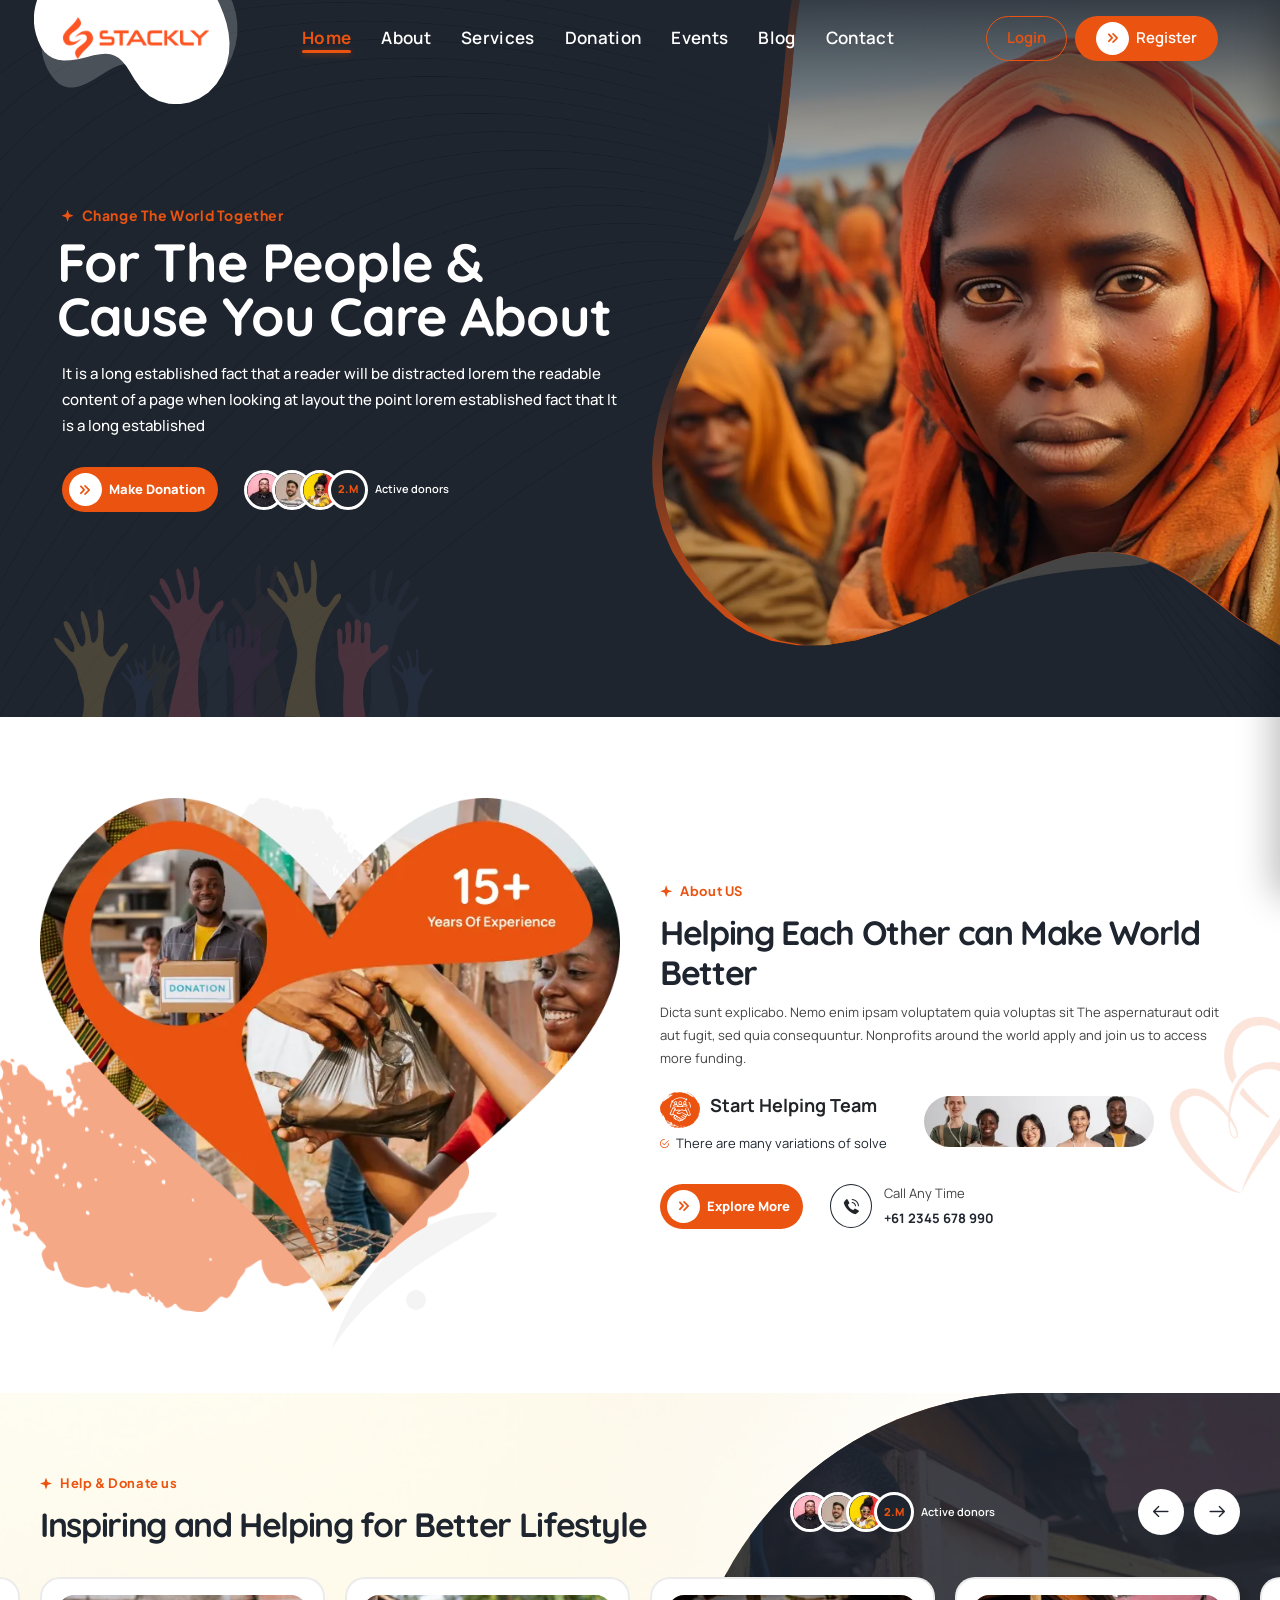
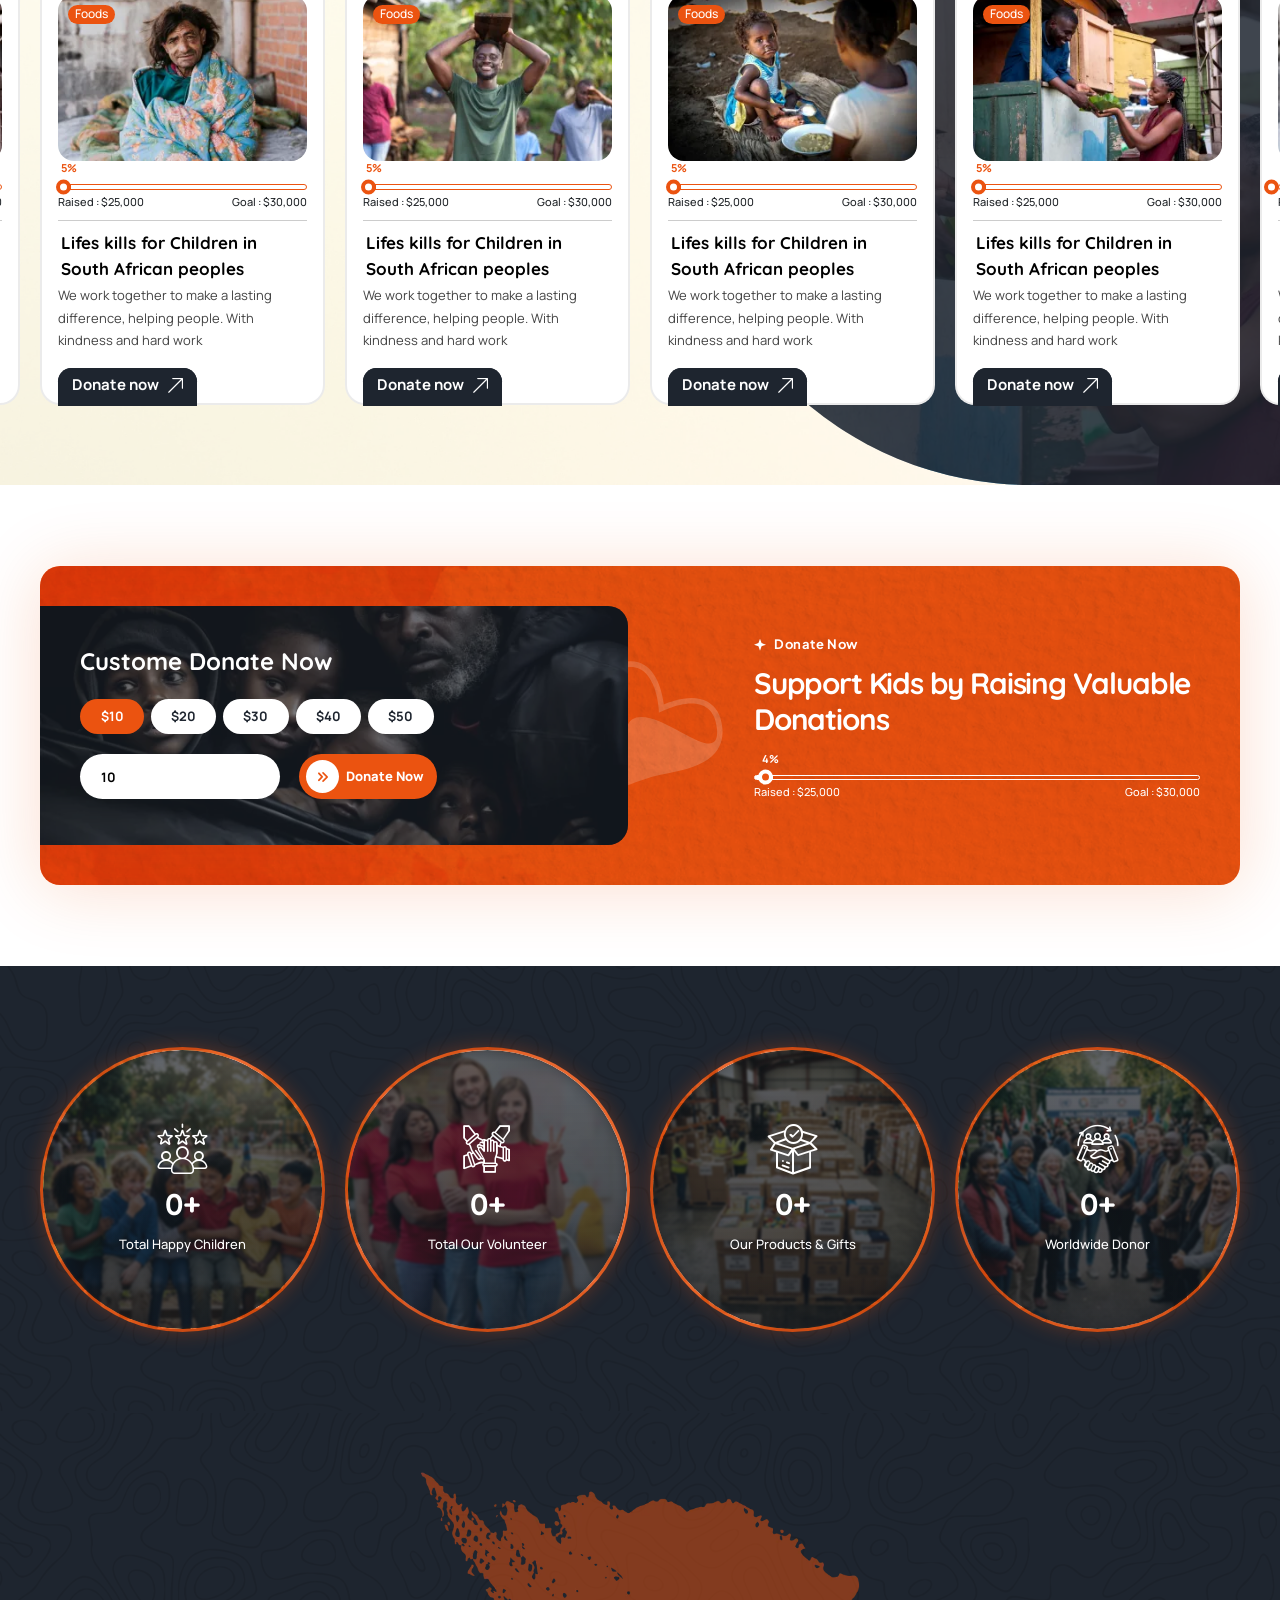
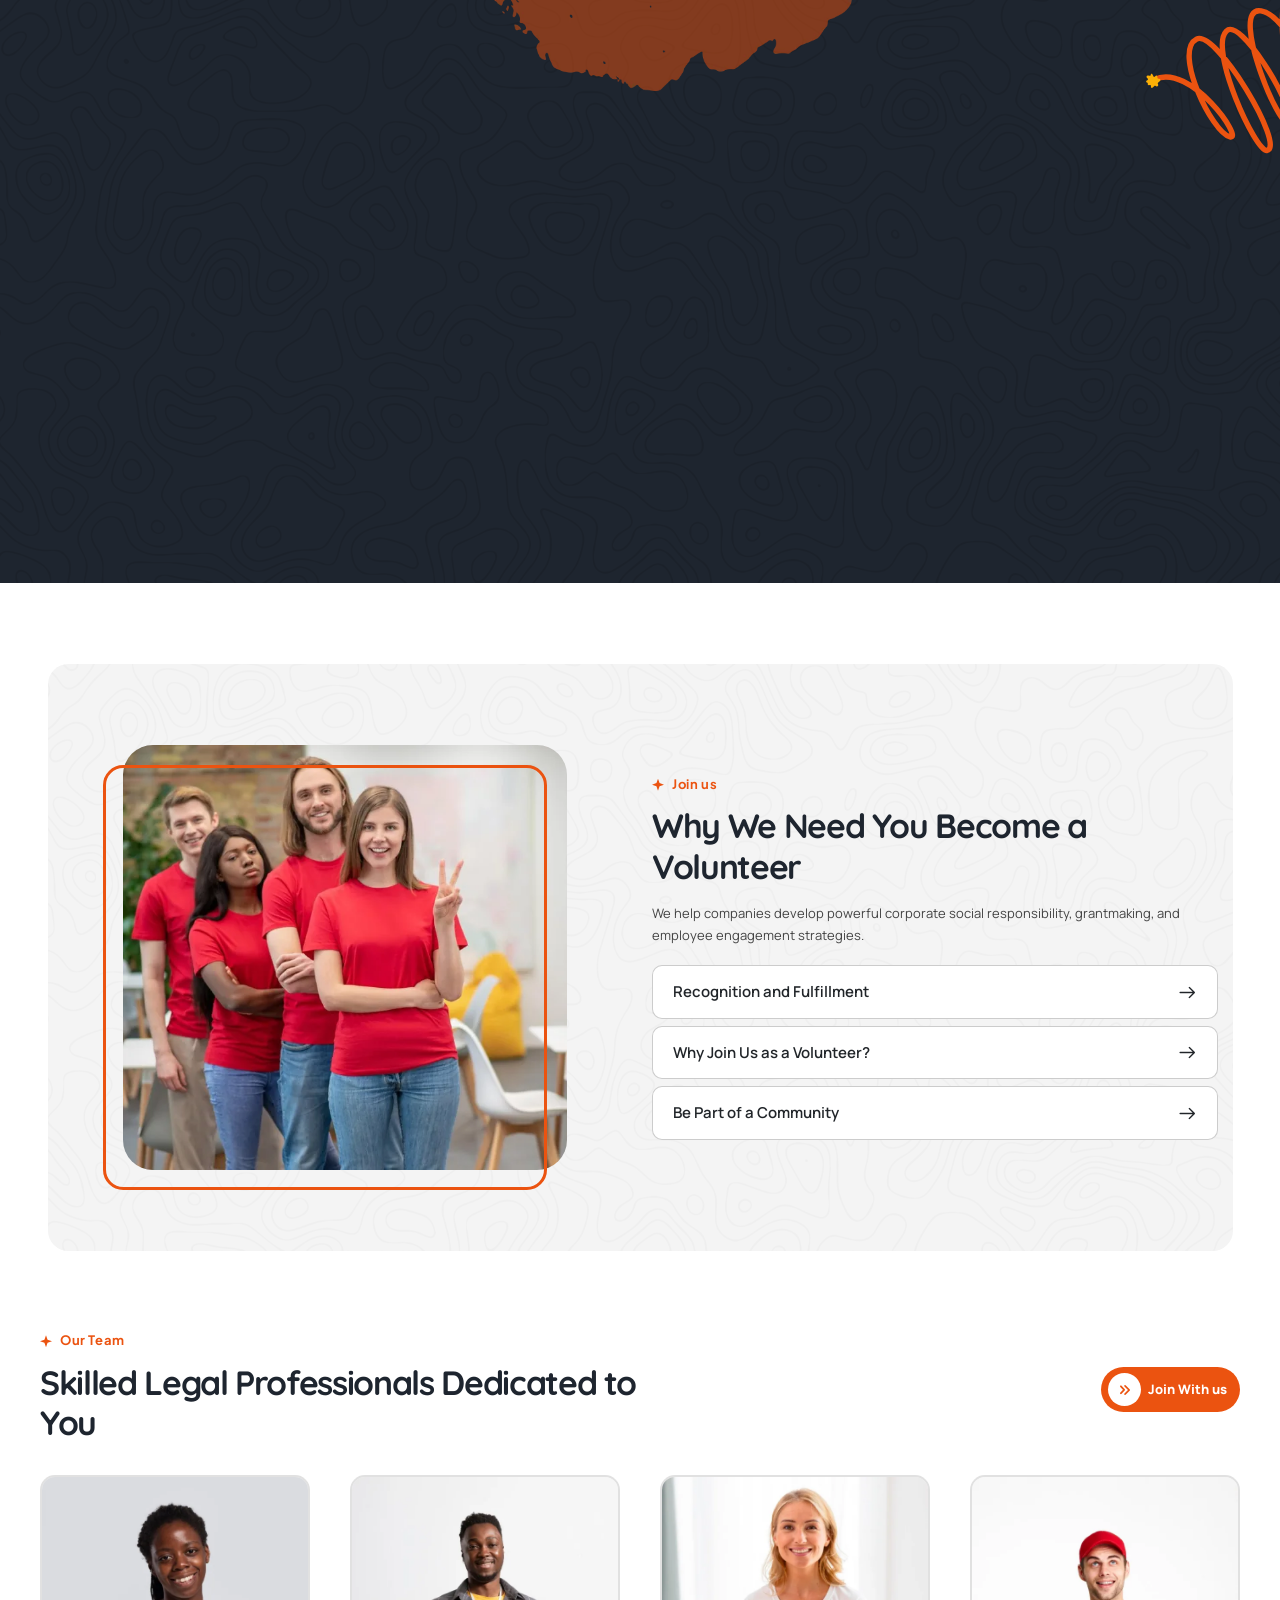
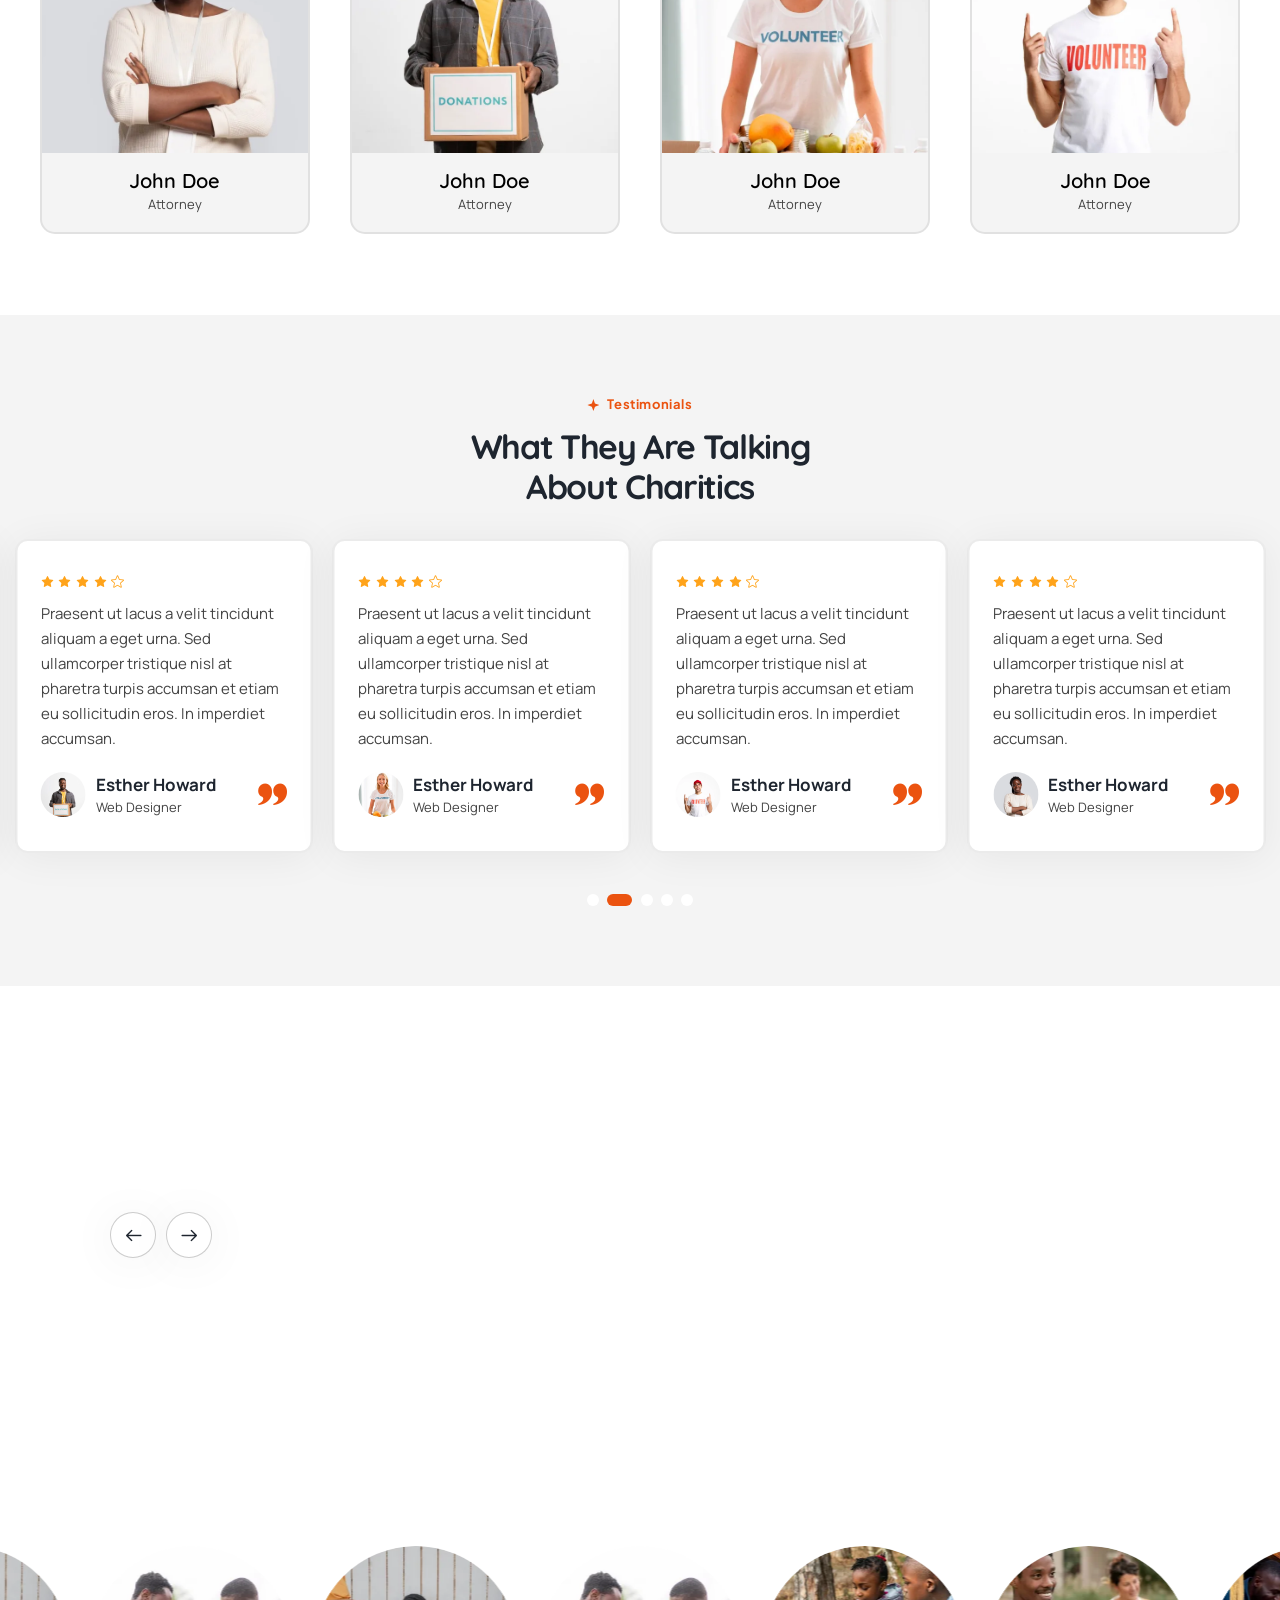
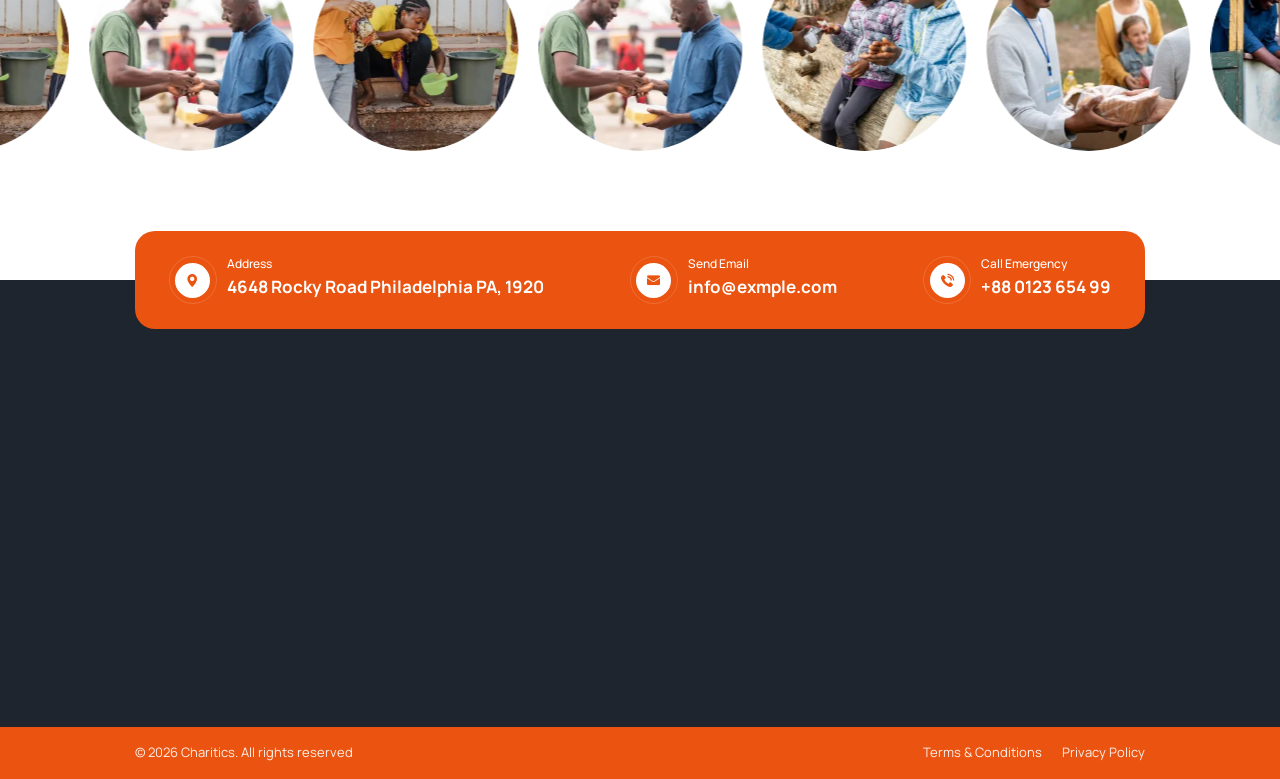
==== index.html @ e608e19d "Initial commit" ====
<!DOCTYPE html><html lang="en"><head>
    <meta charset="utf-8">
    <meta name="viewport" content="width=device-width, initial-scale=1.0">
    <title>Charitics - NGO &amp; Non Profit HTML Template</title>

    <!-- libraries CSS -->
    <link rel="stylesheet" href="css/flaticon_charitics.css">
    <link rel="stylesheet" href="css/bootstrap.min.css">
    <link rel="stylesheet" href="css/splide.min.css">
    <link rel="stylesheet" href="css/swiper-bundle.min.css">
    <link rel="stylesheet" href="css/slimselect.css">
    <link rel="stylesheet" href="css/animate.min.css">
    <link rel="stylesheet" href="css/flatpickr.min.css">

    <!-- custom CSS -->
    <link rel="stylesheet" href="css/style.css">
</head>

<body>
    <div class="preloader" id="preloader">
        <div class="loader"></div>
    </div>

    <!-- SIDEBAR SECTION START -->
    <div class="ul-sidebar">
        <!-- header -->
        <div class="ul-sidebar-header">
            <div class="ul-sidebar-header-logo">
                <a href="index.html">
                    <img src="images/logo-stackly-orange.webp" alt="Stackly Logo" class="logo">
                </a>
            </div>
            <!-- sidebar closer -->
            <button class="ul-sidebar-closer"><i class="flaticon-close"></i></button>
        </div>

        <div class="ul-sidebar-header-nav-wrapper d-block d-lg-none"></div>

        <div class="ul-sidebar-auth px-3 pb-3 d-lg-none">
            <div class="d-flex gap-2">
                <a href="login.html" class="ul-btn w-50 justify-content-center" style="background: transparent; color: #1e252f; border: 1.5px solid #1e252f; font-size: 14px;">Login</a>
                <a href="register.html" class="ul-btn w-50 justify-content-center" style="font-size: 14px;">Register</a>
            </div>
        </div>


        <!-- sidebar footer -->
        <div class="ul-sidebar-footer">
            <span class="ul-sidebar-footer-title">Follow us</span>

            <div class="ul-sidebar-footer-social">
                <a href="404.html"><i class="flaticon-facebook"></i></a>
                <a href="404.html"><i class="flaticon-twitter"></i></a>
                <a href="404.html"><i class="flaticon-instagram"></i></a>
                <a href="404.html"><i class="flaticon-youtube"></i></a>
            </div>
        </div>
    </div>
    <!-- SIDEBAR SECTION END -->

    <!-- SEARCH MODAL SECTION START -->
    <div class="ul-search-form-wrapper flex-grow-1 flex-shrink-0">
        <button class="ul-search-closer"><i class="flaticon-close"></i></button>

        <form action="#" class="ul-search-form">
            <div class="ul-search-form-right">
                <input type="search" name="search" id="ul-search" placeholder="Search Here">
                <button type="submit"><span class="icon"><i class="flaticon-search"></i></span></button>
            </div>
        </form>
    </div>
    <!-- SEARCH MODAL SECTION END -->

    <!-- HEADER SECTION START -->
    <header class="ul-header">
        <div class="ul-header-bottom to-be-sticky">
            <div class="ul-header-bottom-wrapper ul-header-container">
                <div class="logo-container">
                    <a href="index.html" class="d-inline-block"><img src="images/logo-stackly-orange.webp" alt="Stackly Logo" class="logo"></a>
                </div>

                <!-- header nav -->
                <div class="ul-header-nav-wrapper">
                    <div class="to-go-to-sidebar-in-mobile">
                        <nav class="ul-header-nav">
                            <a href="index.html" class="active">Home</a>
                            <a href="about.html">About</a>     
                            <a href="services.html">Services</a>
                            <a href="donations.html">Donation</a>
                            <a href="events.html">Events</a>
                            <a href="blog.html">Blog</a>
                            <a href="contact.html">Contact</a>
                        </nav>
                    </div>
                </div>

                <!-- actions -->
                <div class="ul-header-actions">
                                        <div class="ul-header-auth d-sm-inline-flex d-none align-items-center gap-2">
                        <a href="login.html" class="ul-btn ul-btn-login">Login</a>
                        <a href="register.html" class="ul-btn ul-btn-register" style="padding: 9px 16px; font-size: 14px;"><i class="flaticon-fast-forward-double-right-arrows-symbol"></i> Register</a>
                    </div>
                    <button class="ul-header-sidebar-opener d-lg-none d-inline-flex"><i class="flaticon-menu"></i></button>
                </div>
            </div>
        </div>
    </header>
    <!-- HEADER SECTION END -->


    <main class="overflow-hidden">
        <!-- BANNER SECTION START -->
        <section class="ul-banner">
            <div class="ul-banner-container">
                <div class="row gy-4 row-cols-lg-2 row-cols-1 align-items-center flex-column-reverse flex-lg-row">
                    <!-- banner text -->
                    <div class="col">
                        <div class="ul-banner-txt">
                            <div class="wow animate__fadeInUp">
                                <span class="ul-banner-sub-title ul-section-sub-title">Change The World Together</span>
                                <h1 class="ul-banner-title">For The People &amp; Cause You Care About</h1>
                                <p class="ul-banner-descr">It is a long established fact that a reader will be distracted lorem the readable content of a page when looking at layout the point lorem established fact that It is a long established</p>
                                <div class="ul-banner-btns">
                                    <a href="404.html" class="ul-btn"><i class="flaticon-fast-forward-double-right-arrows-symbol"></i> Make Donation</a>

                                    <div class="ul-banner-stat">
                                        <div class="imgs">
                                            <img src="images/user-1.webp" alt="Person">
                                            <img src="images/user-3.webp" alt="Person">
                                            <img src="images/user-2.webp" alt="Person">
                                            <span class="number">2.M</span>
                                        </div>
                                        <span class="txt">Active donors</span>
                                    </div>
                                </div>
                            </div>

                            <img src="images/vector-img.webp" alt="Vector" class="ul-banner-txt-vector">
                        </div>
                    </div>

                    <!-- img -->
                    <div class="col align-self-start">
                        <div class="ul-banner-img">
                            <div class="img-wrapper">
                                <img src="images/banner-img.webp" alt="Banner Image">
                                <!-- <div class="ul-banner-video-btn">
                                    <a href=""></a>
                                </div> -->
                            </div>
                            <div class="ul-banner-img-vectors">
                                <img src="images/banner-img-vector-1.webp" alt="vector" class="vector-1 wow animate__fadeInRight">
                                <img src="images/banner-img-vector-2.webp" alt="vector" class="vector-2 wow animate__fadeInDown">
                            </div>
                        </div>
                    </div>
                </div>
            </div>
        </section>
        <!-- BANNER SECTION END -->


        <!-- ABOUT SECTION START -->
        <section class="ul-about ul-section-spacing wow animate__fadeInUp">
            <div class="ul-container">
                <div class="row row-cols-md-2 row-cols-1 align-items-center gy-4 ul-about-row">
                    <div class="col">
                        <div class="ul-about-imgs">
                            <div class="img-wrapper">
                                <img src="images/about-img.webp" alt="Image">
                            </div>
                            <div class="ul-about-imgs-vectors">
                                <img src="images/about-img-vector-1.svg" alt="Image" class="vector-1">
                                <img src="images/about-img-vector-2.svg" alt="Image" class="vector-2">
                            </div>
                        </div>
                    </div>

                    <!-- txt -->
                    <div class="col">
                        <div class="ul-about-txt">
                            <span class="ul-section-sub-title ul-section-sub-title--2">About US</span>
                            <h2 class="ul-section-title">Helping Each Other can Make World Better</h2>
                            <p class="ul-section-descr">Dicta sunt explicabo. Nemo enim ipsam voluptatem quia voluptas sit The aspernaturaut odit aut fugit, sed quia consequuntur. Nonprofits around the world apply and join us to access more funding.</p>

                            <div class="ul-about-block">
                                <div class="block-left">
                                    <div class="block-heading">
                                        <div class="icon"><i class="flaticon-relationship"></i></div>
                                        <h3 class="block-title">Start Helping Team</h3>
                                    </div>

                                    <ul class="block-list">
                                        <li>There are many variations of solve</li>
                                    </ul>
                                </div>
                                <div class="block-right"><img src="images/about-block-img.webp" alt="Image"></div>
                            </div>

                            <div class="ul-about-bottom">
                                <a href="404.html" class="ul-btn"><i class="flaticon-fast-forward-double-right-arrows-symbol"></i> Explore More</a>

                                <div class="ul-about-call">
                                    <div class="icon"><i class="flaticon-telephone-call"></i></div>
                                    <div class="txt">
                                        <span class="call-title">Call Any Time</span>
                                        <a href="tel:+612345678990">+61 2345 678 990</a>
                                    </div>
                                </div>
                            </div>
                        </div>
                    </div>
                </div>
            </div>

            <!-- vector -->
            <div class="ul-about-vectors">
                <img src="images/about-vector-1.webp" alt="vector" class="vector-1">
            </div>
        </section>
        <!-- ABOUT SECTION END -->


        <!-- DONTATIONS SECTION START -->
        <section class="ul-donations ul-section-spacing overflow-hidden">
            <!-- heading -->
            <div class="ul-container">
                <div class="ul-section-heading ul-donations-heading justify-content-between text-center">
                    <div class="left">
                        <span class="ul-section-sub-title"><span class="txt">Help &amp; Donate us</span></span>
                        <h2 class="ul-section-title">Inspiring and Helping for Better&nbsp;Lifestyle</h2>
                    </div>

                    <div class="flex-shrink-0">
                        <div class="ul-banner-stat">
                            <div class="imgs">
                                <img src="images/user-1.webp" alt="Person">
                                <img src="images/user-3.webp" alt="Person">
                                <img src="images/user-2.webp" alt="Person">
                                <span class="number">2.M</span>
                            </div>
                            <span class="txt text-white">Active donors</span>
                        </div>
                    </div>
                    <div class="ul-slider-nav ul-donations-slider-nav">
                        <button class="prev"><i class="flaticon-back"></i></button>
                        <button class="next"><i class="flaticon-next"></i></button>
                    </div>
                </div>
            </div>

            <!-- DONTATIONS slider -->
            <div class="ul-container wow animate__fadeInUp">
                <div class="ul-donations-slider swiper overflow-visible">
                    <div class="swiper-wrapper">
                        <!-- single item -->
                        <div class="swiper-slide">
                            <div class="ul-donation">
                                <div class="ul-donation-img">
                                    <img src="images/donation-1.webp" alt="donation Image">
                                    <span class="tag">Foods</span>
                                </div>
                                <div class="ul-donation-txt">
                                    <div class="ul-donation-progress">
                                        <div class="donation-progress-container ul-progress-container">
                                            <div class="donation-progressbar ul-progressbar" data-ul-progress-value="55">
                                                <div class="donation-progress-label ul-progress-label"></div>
                                            </div>
                                        </div>
                                        <div class="ul-donation-progress-labels">
                                            <span class="ul-donation-progress-label">Raised : $25,000</span>
                                            <span class="ul-donation-progress-label">Goal : $30,000</span>
                                        </div>
                                    </div>
                                    <a href="404.html" class="ul-donation-title">Lifes kills for Children in South African peoples</a>
                                    <p class="ul-donation-descr">We work together to make a lasting difference, helping people. With kindness and hard work</p>
                                    <a href="404.html" class="ul-donation-btn">Donate now <i class="flaticon-up-right-arrow"></i></a>
                                </div>
                            </div>
                        </div>

                        <!-- single item -->
                        <div class="swiper-slide">
                            <div class="ul-donation">
                                <div class="ul-donation-img">
                                    <img src="images/donation-2.webp" alt="donation Image">
                                    <span class="tag">Foods</span>
                                </div>
                                <div class="ul-donation-txt">
                                    <div class="ul-donation-progress">
                                        <div class="donation-progress-container ul-progress-container">
                                            <div class="donation-progressbar ul-progressbar" data-ul-progress-value="95">
                                                <div class="donation-progress-label ul-progress-label"></div>
                                            </div>
                                        </div>
                                        <div class="ul-donation-progress-labels">
                                            <span class="ul-donation-progress-label">Raised : $25,000</span>
                                            <span class="ul-donation-progress-label">Goal : $30,000</span>
                                        </div>
                                    </div>
                                    <a href="404.html" class="ul-donation-title">Lifes kills for Children in South African peoples</a>
                                    <p class="ul-donation-descr">We work together to make a lasting difference, helping people. With kindness and hard work</p>
                                    <a href="404.html" class="ul-donation-btn">Donate now <i class="flaticon-up-right-arrow"></i></a>
                                </div>
                            </div>
                        </div>

                        <!-- single item -->
                        <div class="swiper-slide">
                            <div class="ul-donation">
                                <div class="ul-donation-img">
                                    <img src="images/donation-3.webp" alt="donation Image">
                                    <span class="tag">Foods</span>
                                </div>
                                <div class="ul-donation-txt">
                                    <div class="ul-donation-progress">
                                        <div class="donation-progress-container ul-progress-container">
                                            <div class="donation-progressbar ul-progressbar" data-ul-progress-value="50">
                                                <div class="donation-progress-label ul-progress-label"></div>
                                            </div>
                                        </div>
                                        <div class="ul-donation-progress-labels">
                                            <span class="ul-donation-progress-label">Raised : $25,000</span>
                                            <span class="ul-donation-progress-label">Goal : $30,000</span>
                                        </div>
                                    </div>
                                    <a href="404.html" class="ul-donation-title">Lifes kills for Children in South African peoples</a>
                                    <p class="ul-donation-descr">We work together to make a lasting difference, helping people. With kindness and hard work</p>
                                    <a href="404.html" class="ul-donation-btn">Donate now <i class="flaticon-up-right-arrow"></i></a>
                                </div>
                            </div>
                        </div>

                        <!-- single item -->
                        <div class="swiper-slide">
                            <div class="ul-donation">
                                <div class="ul-donation-img">
                                    <img src="images/donation-4.webp" alt="donation Image">
                                    <span class="tag">Foods</span>
                                </div>
                                <div class="ul-donation-txt">
                                    <div class="ul-donation-progress">
                                        <div class="donation-progress-container ul-progress-container">
                                            <div class="donation-progressbar ul-progressbar" data-ul-progress-value="64">
                                                <div class="donation-progress-label ul-progress-label"></div>
                                            </div>
                                        </div>
                                        <div class="ul-donation-progress-labels">
                                            <span class="ul-donation-progress-label">Raised : $25,000</span>
                                            <span class="ul-donation-progress-label">Goal : $30,000</span>
                                        </div>
                                    </div>
                                    <a href="404.html" class="ul-donation-title">Lifes kills for Children in South African peoples</a>
                                    <p class="ul-donation-descr">We work together to make a lasting difference, helping people. With kindness and hard work</p>
                                    <a href="404.html" class="ul-donation-btn">Donate now <i class="flaticon-up-right-arrow"></i></a>
                                </div>
                            </div>
                        </div>

                        <!-- single item -->
                        <div class="swiper-slide">
                            <div class="ul-donation">
                                <div class="ul-donation-img">
                                    <img src="images/donation-1.webp" alt="donation Image">
                                    <span class="tag">Foods</span>
                                </div>
                                <div class="ul-donation-txt">
                                    <div class="ul-donation-progress">
                                        <div class="donation-progress-container ul-progress-container">
                                            <div class="donation-progressbar ul-progressbar" data-ul-progress-value="80">
                                                <div class="donation-progress-label ul-progress-label"></div>
                                            </div>
                                        </div>
                                        <div class="ul-donation-progress-labels">
                                            <span class="ul-donation-progress-label">Raised : $25,000</span>
                                            <span class="ul-donation-progress-label">Goal : $30,000</span>
                                        </div>
                                    </div>
                                    <a href="404.html" class="ul-donation-title">Lifes kills for Children in South African peoples</a>
                                    <p class="ul-donation-descr">We work together to make a lasting difference, helping people. With kindness and hard work</p>
                                    <a href="404.html" class="ul-donation-btn">Donate now <i class="flaticon-up-right-arrow"></i></a>
                                </div>
                            </div>
                        </div>

                        <!-- single item -->
                        <div class="swiper-slide">
                            <div class="ul-donation">
                                <div class="ul-donation-img">
                                    <img src="images/donation-2.webp" alt="donation Image">
                                    <span class="tag">Foods</span>
                                </div>
                                <div class="ul-donation-txt">
                                    <div class="ul-donation-progress">
                                        <div class="donation-progress-container ul-progress-container">
                                            <div class="donation-progressbar ul-progressbar" data-ul-progress-value="95">
                                                <div class="donation-progress-label ul-progress-label"></div>
                                            </div>
                                        </div>
                                        <div class="ul-donation-progress-labels">
                                            <span class="ul-donation-progress-label">Raised : $25,000</span>
                                            <span class="ul-donation-progress-label">Goal : $30,000</span>
                                        </div>
                                    </div>
                                    <a href="404.html" class="ul-donation-title">Lifes kills for Children in South African peoples</a>
                                    <p class="ul-donation-descr">We work together to make a lasting difference, helping people. With kindness and hard work</p>
                                    <a href="404.html" class="ul-donation-btn">Donate now <i class="flaticon-up-right-arrow"></i></a>
                                </div>
                            </div>
                        </div>

                        <!-- single item -->
                        <div class="swiper-slide">
                            <div class="ul-donation">
                                <div class="ul-donation-img">
                                    <img src="images/donation-3.webp" alt="donation Image">
                                    <span class="tag">Foods</span>
                                </div>
                                <div class="ul-donation-txt">
                                    <div class="ul-donation-progress">
                                        <div class="donation-progress-container ul-progress-container">
                                            <div class="donation-progressbar ul-progressbar" data-ul-progress-value="50">
                                                <div class="donation-progress-label ul-progress-label"></div>
                                            </div>
                                        </div>
                                        <div class="ul-donation-progress-labels">
                                            <span class="ul-donation-progress-label">Raised : $25,000</span>
                                            <span class="ul-donation-progress-label">Goal : $30,000</span>
                                        </div>
                                    </div>
                                    <a href="404.html" class="ul-donation-title">Lifes kills for Children in South African peoples</a>
                                    <p class="ul-donation-descr">We work together to make a lasting difference, helping people. With kindness and hard work</p>
                                    <a href="404.html" class="ul-donation-btn">Donate now <i class="flaticon-up-right-arrow"></i></a>
                                </div>
                            </div>
                        </div>

                        <!-- single item -->
                        <div class="swiper-slide">
                            <div class="ul-donation">
                                <div class="ul-donation-img">
                                    <img src="images/donation-4.webp" alt="donation Image">
                                    <span class="tag">Foods</span>
                                </div>
                                <div class="ul-donation-txt">
                                    <div class="ul-donation-progress">
                                        <div class="donation-progress-container ul-progress-container">
                                            <div class="donation-progressbar ul-progressbar" data-ul-progress-value="64">
                                                <div class="donation-progress-label ul-progress-label"></div>
                                            </div>
                                        </div>
                                        <div class="ul-donation-progress-labels">
                                            <span class="ul-donation-progress-label">Raised : $25,000</span>
                                            <span class="ul-donation-progress-label">Goal : $30,000</span>
                                        </div>
                                    </div>
                                    <a href="404.html" class="ul-donation-title">Lifes kills for Children in South African peoples</a>
                                    <p class="ul-donation-descr">We work together to make a lasting difference, helping people. With kindness and hard work</p>
                                    <a href="404.html" class="ul-donation-btn">Donate now <i class="flaticon-up-right-arrow"></i></a>
                                </div>
                            </div>
                        </div>
                    </div>

                    <div class="ul-dontations-slider-pagination d-none"></div>
                </div>
            </div>
        </section>
        <!-- DONTATIONS SECTION END -->
        <!-- DONATE SECTION START -->
        <div class="ul-section-spacing">
            <div class="ul-container">
                <div class="ul-donate-form-section">
                    <div class="row justify-content-between align-items-center">
                        <!-- donate form -->
                        <div class="col-lg-6 position-relative">
                            <div class="ul-donate-form-wrapper">
                                <h3 class="ul-donate-form-title">Custome Donate Now</h3>
                                <form action="404.html" class="ul-donate-form">
                                    <div>
                                        <input type="radio" name="donate-amount" id="donate-amount-1" checked="" hidden="">
                                        <label for="donate-amount-1" class="ul-donate-form-label">$10</label>
                                    </div>

                                    <div>
                                        <input type="radio" name="donate-amount" id="donate-amount-2" hidden="">
                                        <label for="donate-amount-2" class="ul-donate-form-label">$20</label>
                                    </div>

                                    <div>
                                        <input type="radio" name="donate-amount" id="donate-amount-3" hidden="">
                                        <label for="donate-amount-3" class="ul-donate-form-label">$30</label>
                                    </div>

                                    <div>
                                        <input type="radio" name="donate-amount" id="donate-amount-4" hidden="">
                                        <label for="donate-amount-4" class="ul-donate-form-label">$40</label>
                                    </div>

                                    <div>
                                        <input type="radio" name="donate-amount" id="donate-amount-5" hidden="">
                                        <label for="donate-amount-5" class="ul-donate-form-label">$50</label>
                                    </div>

                                    <div class="custom-amount-wrapper">
                                        <input type="radio" name="donate-amount" id="custom-amount">
                                        <label for="donate-amount-custom" class="ul-donate-form-label">
                                            <input type="number" name="custom-amount" id="donate-amount-custom" placeholder="Custom Amount" class="ul-donate-form-custom-input">
                                        </label>
                                    </div>

                                    <div>
                                        <button type="submit" class="ul-btn"><i class="flaticon-fast-forward-double-right-arrows-symbol"></i> Donate Now</button>
                                    </div>
                                </form>
                            </div>
                            <img src="images/donate-form-vector.svg" alt="vector" class="ul-donate-form-vector">
                        </div>
                        <!-- donate form  -->
                        <div class="col-xl-5 col-lg-6">
                            <div class="ul-donate-form-section-txt">
                                <span class="ul-section-sub-title text-white">Donate Now</span>
                                <h2 class="ul-section-title text-white">Support Kids by Raising Valuable Donations</h2>
                                <div class="ul-donation-progress">
                                    <div class="donation-progress-container ul-progress-container">
                                        <div class="donation-progressbar ul-progressbar" data-ul-progress-value="64">
                                            <div class="donation-progress-label ul-progress-label"></div>
                                        </div>
                                    </div>
                                    <div class="ul-donation-progress-labels">
                                        <span class="ul-donation-progress-label">Raised : $25,000</span>
                                        <span class="ul-donation-progress-label">Goal : $30,000</span>
                                    </div>
                                </div>
                            </div>
                        </div>
                    </div>
                </div>
            </div>
        </div>
        <!-- DONATE SECTION END -->
        <!-- STATS SECTION START -->
        <div class="ul-stats ul-section-spacing">
            <div class="ul-container">
                <div class="ul-stats-wrapper wow animate__fadeInUp">
                    <div class="row row-cols-md-4 row-cols-sm-3 row-cols-2 row-cols-xxs-1 ul-bs-row justify-content-center">
                        <div class="col">
                            <div class="ul-stats-item stat-children">
                                <i class="flaticon-costumer"></i>
                                <span class="number" data-target="260" data-suffix="+">260+</span>
                                <span class="txt">Total Happy Children</span>
                            </div>
                        </div>

                        <div class="col">
                            <div class="ul-stats-item stat-volunteers">
                                <i class="flaticon-team"></i>
                                <span class="number" data-target="110" data-suffix="+">110+</span>
                                <span class="txt">Total Our Volunteer</span>
                            </div>
                        </div>

                        <div class="col">
                            <div class="ul-stats-item stat-gifts">
                                <i class="flaticon-package"></i>
                                <span class="number" data-target="190" data-suffix="+">190+</span>
                                <span class="txt">Our Products &amp; Gifts</span>
                            </div>
                        </div>

                        <div class="col">
                            <div class="ul-stats-item stat-donors">
                                <i class="flaticon-relationship"></i>
                                <span class="number" data-target="560" data-suffix="+">560+</span>
                                <span class="txt">Worldwide Donor</span>
                            </div>
                        </div>
                    </div>
                </div>
            </div>
        </div>
        <!-- STATS SECTION END -->


        <!-- EVENTS SECTION START -->
        <section class="ul-events ul-section-spacing pt-0">
            <div class="ul-container">
                <!-- heading -->
                <div class="ul-section-heading align-items-center wow animate__fadeInUp">
                    <div class="left">
                        <span class="ul-section-sub-title">Upcoming Events</span>
                        <h2 class="ul-section-title text-white">Charitics Information Of Event Schedule</h2>
                    </div>
                    <a href="404.html" class="ul-btn"><i class="flaticon-fast-forward-double-right-arrows-symbol"></i> Explore More</a>
                </div>

                <!-- events -->
                <div class="ul-events-wrapper">
                    <div class="row ul-bs-row row-cols-lg-2 row-cols-1">
                        <!-- single event -->
                        <div class="col wow animate__fadeInUp">
                            <div class="ul-event">
                                <div class="ul-event-img">
                                    <img src="images/event-img.webp" alt="Event Image">
                                    <span class="date">29 <span>July</span></span>
                                </div>
                                <div class="ul-event-txt">
                                    <h3 class="ul-event-title"><a href="404.html">Manager Disapproved of the Most Recent Work.</a></h3>
                                    <p class="ul-event-descr">Dicta sunt explicabo. Nemo enim ipsam voluptatem quia voluptas sit aspernaturaut</p>
                                    <div class="ul-event-info">
                                        <span class="ul-event-info-title">Venue</span>
                                        <p class="ul-event-info-descr">350 5th AveNew York, NY 118 United States</p>
                                    </div>
                                    <a href="404.html" class="ul-btn"><i class="flaticon-fast-forward-double-right-arrows-symbol"></i> Event Details</a>
                                </div>
                            </div>
                        </div>

                        <!-- single event -->
                        <div class="col wow animate__fadeInUp">
                            <div class="ul-event">
                                <div class="ul-event-img">
                                    <img src="images/blog-b-1.webp" alt="Event Image">
                                    <span class="date">29 <span>July</span></span>
                                </div>
                                <div class="ul-event-txt">
                                    <h3 class="ul-event-title"><a href="404.html">Manager Disapproved of the Most Recent Work.</a></h3>
                                    <p class="ul-event-descr">Dicta sunt explicabo. Nemo enim ipsam voluptatem quia voluptas sit aspernaturaut</p>
                                    <div class="ul-event-info">
                                        <span class="ul-event-info-title">Venue</span>
                                        <p class="ul-event-info-descr">350 5th AveNew York, NY 118 United States</p>
                                    </div>
                                    <a href="404.html" class="ul-btn"><i class="flaticon-fast-forward-double-right-arrows-symbol"></i> Event Details</a>
                                </div>
                            </div>
                        </div>

                        <!-- single event -->
                        <div class="col wow animate__fadeInUp">
                            <div class="ul-event">
                                <div class="ul-event-img">
                                    <img src="images/blog-2.webp" alt="Event Image">
                                    <span class="date">29 <span>July</span></span>
                                </div>
                                <div class="ul-event-txt">
                                    <h3 class="ul-event-title"><a href="404.html">Manager Disapproved of the Most Recent Work.</a></h3>
                                    <p class="ul-event-descr">Dicta sunt explicabo. Nemo enim ipsam voluptatem quia voluptas sit aspernaturaut</p>
                                    <div class="ul-event-info">
                                        <span class="ul-event-info-title">Venue</span>
                                        <p class="ul-event-info-descr">350 5th AveNew York, NY 118 United States</p>
                                    </div>
                                    <a href="404.html" class="ul-btn"><i class="flaticon-fast-forward-double-right-arrows-symbol"></i> Event Details</a>
                                </div>
                            </div>
                        </div>

                        <!-- single event -->
                        <div class="col wow animate__fadeInUp">
                            <div class="ul-event">
                                <div class="ul-event-img">
                                    <img src="images/blog-b-3.webp" alt="Event Image">
                                    <span class="date">29 <span>July</span></span>
                                </div>
                                <div class="ul-event-txt">
                                    <h3 class="ul-event-title"><a href="404.html">Manager Disapproved of the Most Recent Work.</a></h3>
                                    <p class="ul-event-descr">Dicta sunt explicabo. Nemo enim ipsam voluptatem quia voluptas sit aspernaturaut</p>
                                    <div class="ul-event-info">
                                        <span class="ul-event-info-title">Venue</span>
                                        <p class="ul-event-info-descr">350 5th AveNew York, NY 118 United States</p>
                                    </div>
                                    <a href="404.html" class="ul-btn"><i class="flaticon-fast-forward-double-right-arrows-symbol"></i> Event Details</a>
                                </div>
                            </div>
                        </div>
                    </div>
                </div>

            </div>
            <!-- vectors -->
            <div class="ul-events-vectors">
                <img src="images/events-vector-1.webp" alt="Events Image" class="vector-1">
                <img src="images/events-vector-2.svg" alt="Events Image" class="vector-2">
            </div>
        </section>
        <!-- EVENTS SECTION END -->


        <!-- WHY JOIN SECTION START -->
        <section class="ul-why-join ul-section-spacing">
            <div class="ul-why-join-wrapper ul-section-spacing">
                <div class="ul-container">
                    <div class="row row-cols-md-2 row-cols-1 gy-4 align-items-center">
                        <div class="col">
                            <div class="ul-why-join-img">
                                <img src="images/why-join.webp" alt="Image">
                            </div>
                        </div>

                        <!-- txt -->
                        <div class="col">
                            <div class="ul-why-join-txt">
                                <span class="ul-section-sub-title">Join us</span>
                                <h2 class="ul-section-title">Why We Need You Become a Volunteer</h2>
                                <p class="ul-section-descr">We help companies develop powerful corporate social responsibility, grantmaking, and employee engagement strategies.</p>

                                <div class="ul-accordion">
                                    <div class="ul-single-accordion-item">
                                        <div class="ul-single-accordion-item__header">
                                            <div class="left">
                                                <h3 class="ul-single-accordion-item__title">Recognition and Fulfillment</h3>
                                            </div>
                                            <span class="icon"><i class="flaticon-next"></i></span>
                                        </div>

                                        <div class="ul-single-accordion-item__body">
                                            <p>Aonsectetur adipiscing elit Aenean scelerisque augue vitae consequat Juisque eget congue velit in cursus leo sodales the turpis euismod quis sapien euismod quis sapien the. E-learning is suitable for students, professionals, and anyone interested.</p>
                                        </div>
                                    </div>

                                    <div class="ul-single-accordion-item">
                                        <div class="ul-single-accordion-item__header">
                                            <div class="left">
                                                <h3 class="ul-single-accordion-item__title">Why Join Us as a Volunteer?</h3>
                                            </div>
                                            <span class="icon"><i class="flaticon-next"></i></span>
                                        </div>

                                        <div class="ul-single-accordion-item__body">
                                            <p>Aonsectetur adipiscing elit Aenean scelerisque augue vitae consequat Juisque eget congue velit in cursus leo sodales the turpis euismod quis sapien euismod quis sapien the. E-learning is suitable for students, professionals, and anyone interested.</p>
                                        </div>
                                    </div>

                                    <div class="ul-single-accordion-item">
                                        <div class="ul-single-accordion-item__header">
                                            <div class="left">
                                                <h3 class="ul-single-accordion-item__title">Be Part of a Community</h3>
                                            </div>
                                            <span class="icon"><i class="flaticon-next"></i></span>
                                        </div>

                                        <div class="ul-single-accordion-item__body">
                                            <p>Aonsectetur adipiscing elit Aenean scelerisque augue vitae consequat Juisque eget congue velit in cursus leo sodales the turpis euismod quis sapien euismod quis sapien the. E-learning is suitable for students, professionals, and anyone interested.</p>
                                        </div>
                                    </div>
                                </div>
                            </div>
                        </div>
                    </div>
                </div>
            </div>
        </section>
        <!-- WHY JOIN SECTION END -->


        <!-- TEAM SECTION START -->
        <section class="ul-team ul-section-spacing pt-0">
            <div class="ul-container">
                <!-- Heading -->
                <div class="ul-section-heading justify-content-between">
                    <div class="left">
                        <span class="ul-section-sub-title">Our Team</span>
                        <h2 class="ul-section-title">Skilled Legal Professionals Dedicated to You</h2>
                    </div>
                    <div>
                        <a href="404.html" class="ul-btn"><i class="flaticon-fast-forward-double-right-arrows-symbol"></i> Join With us</a>
                    </div>
                </div>

                <div class="row row-cols-md-4 row-cols-sm-3 row-cols-2 row-cols-xxs-1 ul-team-row justify-content-center">
                    <!-- single member -->
                    <div class="col">
                        <div class="ul-team-member">
                            <div class="ul-team-member-img">
                                <img src="images/member-1.webp" alt="Team Member Image">
                                <div class="ul-team-member-socials">
                                    <a href="404.html"><i class="flaticon-facebook"></i></a>
                                    <a href="404.html"><i class="flaticon-twitter"></i></a>
                                    <a href="404.html"><i class="flaticon-linkedin-big-logo"></i></a>
                                    <a href="404.html"><i class="flaticon-instagram"></i></a>
                                </div>
                            </div>
                            <div class="ul-team-member-info">
                                <h3 class="ul-team-member-name"><a href="404.html">John Doe</a></h3>
                                <p class="ul-team-member-designation">Attorney</p>
                            </div>
                        </div>
                    </div>

                    <!-- single member -->
                    <div class="col">
                        <div class="ul-team-member">
                            <div class="ul-team-member-img">
                                <img src="images/member-2.webp" alt="Team Member Image">
                                <div class="ul-team-member-socials">
                                    <a href="404.html"><i class="flaticon-facebook"></i></a>
                                    <a href="404.html"><i class="flaticon-twitter"></i></a>
                                    <a href="404.html"><i class="flaticon-linkedin-big-logo"></i></a>
                                    <a href="404.html"><i class="flaticon-instagram"></i></a>
                                </div>
                            </div>
                            <div class="ul-team-member-info">
                                <h3 class="ul-team-member-name"><a href="404.html">John Doe</a></h3>
                                <p class="ul-team-member-designation">Attorney</p>
                            </div>
                        </div>
                    </div>

                    <!-- single member -->
                    <div class="col">
                        <div class="ul-team-member">
                            <div class="ul-team-member-img">
                                <img src="images/member-3.webp" alt="Team Member Image">
                                <div class="ul-team-member-socials">
                                    <a href="404.html"><i class="flaticon-facebook"></i></a>
                                    <a href="404.html"><i class="flaticon-twitter"></i></a>
                                    <a href="404.html"><i class="flaticon-linkedin-big-logo"></i></a>
                                    <a href="404.html"><i class="flaticon-instagram"></i></a>
                                </div>
                            </div>
                            <div class="ul-team-member-info">
                                <h3 class="ul-team-member-name"><a href="404.html">John Doe</a></h3>
                                <p class="ul-team-member-designation">Attorney</p>
                            </div>
                        </div>
                    </div>

                    <!-- single member -->
                    <div class="col">
                        <div class="ul-team-member">
                            <div class="ul-team-member-img">
                                <img src="images/member-4.webp" alt="Team Member Image">
                                <div class="ul-team-member-socials">
                                    <a href="404.html"><i class="flaticon-facebook"></i></a>
                                    <a href="404.html"><i class="flaticon-twitter"></i></a>
                                    <a href="404.html"><i class="flaticon-linkedin-big-logo"></i></a>
                                    <a href="404.html"><i class="flaticon-instagram"></i></a>
                                </div>
                            </div>
                            <div class="ul-team-member-info">
                                <h3 class="ul-team-member-name"><a href="404.html">John Doe</a></h3>
                                <p class="ul-team-member-designation">Attorney</p>
                            </div>
                        </div>
                    </div>
                </div>
            </div>
        </section>
        <!-- TEAM SECTION END -->


        <!-- TESTIMONIAL SECTION START -->
        <section class="ul-testimonial ul-section-spacing">
            <div class="ul-testimonial-container">
                <div class="ul-section-heading text-center">
                    <div>
                        <span class="ul-section-sub-title">Testimonials</span>
                        <h2 class="ul-section-title">What They Are Talking About Charitics</h2>
                    </div>
                </div>

                <div class="ul-testimonial-slider swiper">
                    <div class="swiper-wrapper">
                        <!-- single slide -->
                        <div class="swiper-slide">
                            <div class="ul-review">
                                <div class="ul-review-rating">
                                    <i class="flaticon-star"></i>
                                    <i class="flaticon-star"></i>
                                    <i class="flaticon-star"></i>
                                    <i class="flaticon-star"></i>
                                    <i class="flaticon-star-1"></i>
                                </div>
                                <p class="ul-review-descr">Praesent ut lacus a velit tincidunt aliquam a eget urna. Sed ullamcorper tristique nisl at pharetra turpis accumsan et etiam eu sollicitudin eros. In imperdiet accumsan.</p>
                                <div class="ul-review-bottom">
                                    <div class="ul-review-reviewer">
                                        <div class="reviewer-image"><img src="images/member-1.webp" alt="reviewer image"></div>
                                        <div>
                                            <h3 class="reviewer-name">Esther Howard</h3>
                                            <span class="reviewer-role">Web Designer</span>
                                        </div>
                                    </div>

                                    <!-- icon -->
                                    <div class="ul-review-icon"><i class="flaticon-left"></i></div>
                                </div>
                            </div>
                        </div>

                        <!-- single slide -->
                        <div class="swiper-slide">
                            <div class="ul-review">
                                <div class="ul-review-rating">
                                    <i class="flaticon-star"></i>
                                    <i class="flaticon-star"></i>
                                    <i class="flaticon-star"></i>
                                    <i class="flaticon-star"></i>
                                    <i class="flaticon-star-1"></i>
                                </div>
                                <p class="ul-review-descr">Praesent ut lacus a velit tincidunt aliquam a eget urna. Sed ullamcorper tristique nisl at pharetra turpis accumsan et etiam eu sollicitudin eros. In imperdiet accumsan.</p>
                                <div class="ul-review-bottom">
                                    <div class="ul-review-reviewer">
                                        <div class="reviewer-image"><img src="images/member-2.webp" alt="reviewer image"></div>
                                        <div>
                                            <h3 class="reviewer-name">Esther Howard</h3>
                                            <span class="reviewer-role">Web Designer</span>
                                        </div>
                                    </div>

                                    <!-- icon -->
                                    <div class="ul-review-icon"><i class="flaticon-left"></i></div>
                                </div>
                            </div>
                        </div>

                        <!-- single slide -->
                        <div class="swiper-slide">
                            <div class="ul-review">
                                <div class="ul-review-rating">
                                    <i class="flaticon-star"></i>
                                    <i class="flaticon-star"></i>
                                    <i class="flaticon-star"></i>
                                    <i class="flaticon-star"></i>
                                    <i class="flaticon-star-1"></i>
                                </div>
                                <p class="ul-review-descr">Praesent ut lacus a velit tincidunt aliquam a eget urna. Sed ullamcorper tristique nisl at pharetra turpis accumsan et etiam eu sollicitudin eros. In imperdiet accumsan.</p>
                                <div class="ul-review-bottom">
                                    <div class="ul-review-reviewer">
                                        <div class="reviewer-image"><img src="images/member-3.webp" alt="reviewer image"></div>
                                        <div>
                                            <h3 class="reviewer-name">Esther Howard</h3>
                                            <span class="reviewer-role">Web Designer</span>
                                        </div>
                                    </div>

                                    <!-- icon -->
                                    <div class="ul-review-icon"><i class="flaticon-left"></i></div>
                                </div>
                            </div>
                        </div>

                        <!-- single slide -->
                        <div class="swiper-slide">
                            <div class="ul-review">
                                <div class="ul-review-rating">
                                    <i class="flaticon-star"></i>
                                    <i class="flaticon-star"></i>
                                    <i class="flaticon-star"></i>
                                    <i class="flaticon-star"></i>
                                    <i class="flaticon-star-1"></i>
                                </div>
                                <p class="ul-review-descr">Praesent ut lacus a velit tincidunt aliquam a eget urna. Sed ullamcorper tristique nisl at pharetra turpis accumsan et etiam eu sollicitudin eros. In imperdiet accumsan.</p>
                                <div class="ul-review-bottom">
                                    <div class="ul-review-reviewer">
                                        <div class="reviewer-image"><img src="images/member-4.webp" alt="reviewer image"></div>
                                        <div>
                                            <h3 class="reviewer-name">Esther Howard</h3>
                                            <span class="reviewer-role">Web Designer</span>
                                        </div>
                                    </div>

                                    <!-- icon -->
                                    <div class="ul-review-icon"><i class="flaticon-left"></i></div>
                                </div>
                            </div>
                        </div>

                        <!-- single slide -->
                        <div class="swiper-slide">
                            <div class="ul-review">
                                <div class="ul-review-rating">
                                    <i class="flaticon-star"></i>
                                    <i class="flaticon-star"></i>
                                    <i class="flaticon-star"></i>
                                    <i class="flaticon-star"></i>
                                    <i class="flaticon-star-1"></i>
                                </div>
                                <p class="ul-review-descr">Praesent ut lacus a velit tincidunt aliquam a eget urna. Sed ullamcorper tristique nisl at pharetra turpis accumsan et etiam eu sollicitudin eros. In imperdiet accumsan.</p>
                                <div class="ul-review-bottom">
                                    <div class="ul-review-reviewer">
                                        <div class="reviewer-image"><img src="images/member-1.webp" alt="reviewer image"></div>
                                        <div>
                                            <h3 class="reviewer-name">Esther Howard</h3>
                                            <span class="reviewer-role">Web Designer</span>
                                        </div>
                                    </div>

                                    <!-- icon -->
                                    <div class="ul-review-icon"><i class="flaticon-left"></i></div>
                                </div>
                            </div>
                        </div>
                    </div>

                    <div class="ul-testimonial-slider-pagination"></div>
                </div>
            </div>
        </section>
        <!-- TESTIMONIAL SECTION END -->


        <!-- BLOG SECTION START -->
        <section class="ul-blogs ul-section-spacing">
            <div class="ul-blogs-container wow animate__fadeInUp">
                <div class="row gy-3">
                    <!-- section heading -->
                    <div class="col-sm-5">
                        <div class="ul-section-heading">
                            <div class="left">
                                <span class="ul-section-sub-title"> Latest Blog </span>
                                <h2 class="ul-section-title">Read Our Latest News</h2>
                                <p class="ul-section-descr">We help companies develop powerful corporate social responsibility, grantmaking, and employee engagement strategies.</p>
                                <div class="ul-blogs-slider-nav ul-slider-nav">
                                    <button class="prev"><i class="flaticon-back"></i></button>
                                    <button class="next"><i class="flaticon-next"></i></button>
                                </div>
                            </div>
                        </div>
                    </div>

                    <!-- blog slider -->
                    <div class="col-sm-7">
                        <div class="ul-blogs-slider swiper">
                            <div class="swiper-wrapper">
                                <!-- single blog -->
                                <div class="swiper-slide">
                                    <div class="ul-blog">
                                        <div class="ul-blog-img"><img src="images/blog-1.webp" alt="Blog Image">
                                            <div class="date">
                                                <span class="number">15</span>
                                                <span class="txt">Dec</span>
                                            </div>
                                        </div>
                                        <div class="ul-blog-txt">
                                            <div class="ul-blog-infos">
                                                <!-- single info -->
                                                <div class="ul-blog-info">
                                                    <span class="icon"><i class="flaticon-account"></i></span>
                                                    <span class="text font-normal text-[14px] text-etGray">By Admin</span>
                                                </div>
                                                <!-- single info -->
                                                <div class="ul-blog-info">
                                                    <span class="icon"><i class="flaticon-price-tag"></i></span>
                                                    <span class="text font-normal text-[14px] text-etGray">Donation</span>
                                                </div>
                                            </div>
                                            <a href="404.html" class="ul-blog-title">Give Education, It’s The Best Gift Ever.</a>
                                            <a href="404.html" class="ul-blog-btn">Read More <span class="icon"><i class="flaticon-next"></i></span></a>
                                        </div>
                                    </div>
                                </div>

                                <!-- single blog -->
                                <div class="swiper-slide">
                                    <div class="ul-blog">
                                        <div class="ul-blog-img"><img src="images/blog-2.webp" alt="Blog Image">
                                            <div class="date">
                                                <span class="number">15</span>
                                                <span class="txt">Dec</span>
                                            </div>
                                        </div>
                                        <div class="ul-blog-txt">
                                            <div class="ul-blog-infos">
                                                <!-- single info -->
                                                <div class="ul-blog-info">
                                                    <span class="icon"><i class="flaticon-account"></i></span>
                                                    <span class="text font-normal text-[14px] text-etGray">By Admin</span>
                                                </div>
                                                <!-- single info -->
                                                <div class="ul-blog-info">
                                                    <span class="icon"><i class="flaticon-price-tag"></i></span>
                                                    <span class="text font-normal text-[14px] text-etGray">Donation</span>
                                                </div>
                                            </div>
                                            <a href="404.html" class="ul-blog-title">Don’t treat oceans as universal garbage cans</a>
                                            <a href="404.html" class="ul-blog-btn">Read More <span class="icon"><i class="flaticon-next"></i></span></a>
                                        </div>
                                    </div>
                                </div>

                                <!-- single blog -->
                                <div class="swiper-slide">
                                    <div class="ul-blog">
                                        <div class="ul-blog-img"><img src="images/blog-3.webp" alt="Blog Image">
                                            <div class="date">
                                                <span class="number">15</span>
                                                <span class="txt">Dec</span>
                                            </div>
                                        </div>
                                        <div class="ul-blog-txt">
                                            <div class="ul-blog-infos">
                                                <!-- single info -->
                                                <div class="ul-blog-info">
                                                    <span class="icon"><i class="flaticon-account"></i></span>
                                                    <span class="text font-normal text-[14px] text-etGray">By Admin</span>
                                                </div>
                                                <!-- single info -->
                                                <div class="ul-blog-info">
                                                    <span class="icon"><i class="flaticon-price-tag"></i></span>
                                                    <span class="text font-normal text-[14px] text-etGray">Donation</span>
                                                </div>
                                            </div>
                                            <a href="404.html" class="ul-blog-title">The sun and the sand makes beaches beautiful</a>
                                            <a href="404.html" class="ul-blog-btn">Read More <span class="icon"><i class="flaticon-next"></i></span></a>
                                        </div>
                                    </div>
                                </div>

                                <!-- single blog -->
                                <div class="swiper-slide">
                                    <div class="ul-blog">
                                        <div class="ul-blog-img"><img src="images/blog-4.webp" alt="Clean Water Project">
                                            <div class="date">
                                                <span class="number">18</span>
                                                <span class="txt">Dec</span>
                                            </div>
                                        </div>
                                        <div class="ul-blog-txt">
                                            <div class="ul-blog-infos">
                                                <!-- single info -->
                                                <div class="ul-blog-info">
                                                    <span class="icon"><i class="flaticon-account"></i></span>
                                                    <span class="text font-normal text-[14px] text-etGray">By Admin</span>
                                                </div>
                                                <!-- single info -->
                                                <div class="ul-blog-info">
                                                    <span class="icon"><i class="flaticon-price-tag"></i></span>
                                                    <span class="text font-normal text-[14px] text-etGray">Donation</span>
                                                </div>
                                            </div>
                                            <a href="404.html" class="ul-blog-title">Clean water access transforms rural communities</a>
                                            <a href="404.html" class="ul-blog-btn">Read More <span class="icon"><i class="flaticon-next"></i></span></a>
                                        </div>
                                    </div>
                                </div>
                            </div>
                        </div>
                    </div>
                </div>
            </div>
        </section>
        <!-- BLOG SECTION END -->


        <!-- GALLERY SECTION START -->
        <div class="ul-gallery overflow-hidden ul-section-spacing mx-auto pt-0">
            <div class="ul-gallery-slider swiper">
                <div class="swiper-wrapper">
                    <!-- single gallery item -->
                    <div class="ul-gallery-item swiper-slide">
                        <img src="images/gallery-item-1.webp" alt="Gallery Image">
                        <div class="ul-gallery-item-btn-wrapper">
                            <a href="images/gallery-item-1.webp" data-fslightbox="gallery"><i class="flaticon-instagram"></i></a>
                        </div>
                    </div>

                    <!-- single gallery item -->
                    <div class="ul-gallery-item swiper-slide">
                        <img src="images/gallery-item-2.webp" alt="Gallery Image">
                        <div class="ul-gallery-item-btn-wrapper">
                            <a href="images/gallery-item-2.webp" data-fslightbox="gallery"><i class="flaticon-instagram"></i></a>
                        </div>
                    </div>

                    <!-- single gallery item -->
                    <div class="ul-gallery-item swiper-slide">
                        <img src="images/gallery-item-3.webp" alt="Gallery Image">
                        <div class="ul-gallery-item-btn-wrapper">
                            <a href="images/gallery-item-3.webp" data-fslightbox="gallery"><i class="flaticon-instagram"></i></a>
                        </div>
                    </div>

                    <!-- single gallery item -->
                    <div class="ul-gallery-item swiper-slide">
                        <img src="images/gallery-item-4.webp" alt="Gallery Image">
                        <div class="ul-gallery-item-btn-wrapper">
                            <a href="images/gallery-item-4.webp" data-fslightbox="gallery"><i class="flaticon-instagram"></i></a>
                        </div>
                    </div>

                    <!-- single gallery item -->
                    <div class="ul-gallery-item swiper-slide">
                        <img src="images/gallery-item-5.webp" alt="Gallery Image">
                        <div class="ul-gallery-item-btn-wrapper">
                            <a href="images/gallery-item-5.webp" data-fslightbox="gallery"><i class="flaticon-instagram"></i></a>
                        </div>
                    </div>

                    <!-- single gallery item -->
                    <div class="ul-gallery-item swiper-slide">
                        <img src="images/gallery-item-6.webp" alt="Gallery Image">
                        <div class="ul-gallery-item-btn-wrapper">
                            <a href="images/gallery-item-6.webp" data-fslightbox="gallery"><i class="flaticon-instagram"></i></a>
                        </div>
                    </div>

                    <!-- single gallery item -->
                    <div class="ul-gallery-item swiper-slide">
                        <img src="images/gallery-item-1.webp" alt="Gallery Image">
                        <div class="ul-gallery-item-btn-wrapper">
                            <a href="images/gallery-item-1.webp" data-fslightbox="gallery"><i class="flaticon-instagram"></i></a>
                        </div>
                    </div>

                    <!-- single gallery item -->
                    <div class="ul-gallery-item swiper-slide">
                        <img src="images/gallery-item-2.webp" alt="Gallery Image">
                        <div class="ul-gallery-item-btn-wrapper">
                            <a href="images/gallery-item-2.webp" data-fslightbox="gallery"><i class="flaticon-instagram"></i></a>
                        </div>
                    </div>
                </div>
            </div>
        </div>
        <!-- GALLERY SECTION END -->
    </main>


    <!-- FOOTER SECTION START -->
    <footer class="ul-footer">
        <div class="ul-footer-top">
            <div class="ul-footer-container">
                <div class="ul-footer-top-contact-infos">
                    <!-- single info -->
                    <div class="ul-footer-top-contact-info">
                        <!-- icon -->
                        <div class="ul-footer-top-contact-info-icon">
                            <div class="ul-footer-top-contact-info-icon-inner">
                                <i class="flaticon-pin"></i>
                            </div>
                        </div>
                        <!-- txt -->
                        <div class="ul-footer-top-contact-info-txt">
                            <span class="ul-footer-top-contact-info-label">Address</span>
                            <h5 class="ul-footer-top-contact-info-address">4648 Rocky Road Philadelphia PA, 1920</h5>
                        </div>
                    </div>

                    <!-- single info -->
                    <div class="ul-footer-top-contact-info">
                        <!-- icon -->
                        <div class="ul-footer-top-contact-info-icon">
                            <div class="ul-footer-top-contact-info-icon-inner">
                                <i class="flaticon-email"></i>
                            </div>
                        </div>
                        <!-- txt -->
                        <div class="ul-footer-top-contact-info-txt">
                            <span class="ul-footer-top-contact-info-label">Send Email</span>
                            <h5 class="ul-footer-top-contact-info-address"><a href="javascript:void(0);">info@exmple.com</a></h5>
                        </div>
                    </div>

                    <!-- single info -->
                    <div class="ul-footer-top-contact-info">
                        <!-- icon -->
                        <div class="ul-footer-top-contact-info-icon">
                            <div class="ul-footer-top-contact-info-icon-inner">
                                <i class="flaticon-telephone-call-1"></i>
                            </div>
                        </div>
                        <!-- txt -->
                        <div class="ul-footer-top-contact-info-txt">
                            <span class="ul-footer-top-contact-info-label">Call Emergency</span>
                            <h5 class="ul-footer-top-contact-info-address"><a href="javascript:void(0);">+88 0123 654 99</a></h5>
                        </div>
                    </div>
                </div>
            </div>
        </div>

        <div class="ul-footer-middle">
            <div class="ul-footer-container">
                <div class="ul-footer-middle-wrapper wow animate__fadeInUp">
                    <div class="ul-footer-about">
                        <a href="index.html"><img src="images/logo-stackly-orange.webp" alt="Stackly Logo" class="logo"></a>
                        <p class="ul-footer-about-txt">Phasellus ultricies aliquam volutpat ullamcorper laoreet neque, a lacinia curabitur lacinia mollis</p>
                        <div class="ul-footer-socials">
                            <a href="404.html"><i class="flaticon-facebook"></i></a>
                            <a href="404.html"><i class="flaticon-twitter"></i></a>
                            <a href="404.html"><i class="flaticon-linkedin-big-logo"></i></a>
                            <a href="404.html"><i class="flaticon-youtube"></i></a>
                        </div>
                    </div>

                    <div class="ul-footer-widget">
                        <h3 class="ul-footer-widget-title">Quick Links</h3>

                        <div class="ul-footer-widget-links">
                            <a href="index.html">Home</a>
                            <a href="about.html">About Us</a>
                            <a href="services.html">Services</a>
                            <a href="donations.html">Donation</a>
                            <a href="events.html">Events</a>
                            <a href="blog.html">Blog</a>
                            <a href="contact.html">Contact Us</a>
                        </div>
                    </div>

                    <div class="ul-footer-widget ul-footer-recent-posts">
                        <h3 class="ul-footer-widget-title">Recent Posts</h3>

                        <div class="ul-blog-sidebar-posts">
                            <!-- single post -->
                            <div class="ul-blog-sidebar-post ul-footer-post">
                                <div class="img">
                                    <img src="images/blog-2.webp" alt="Post Image">
                                </div>

                                <div class="txt">
                                    <span class="date">
                                        <span class="icon"><i class="flaticon-calendar"></i></span>
                                        <span>May 12, 2025</span>
                                    </span>

                                    <h4 class="title"><a href="javascript:void(0);">There are many vario ns of passages of</a></h4>
                                </div>
                            </div>

                            <!-- single post -->
                            <div class="ul-blog-sidebar-post ul-footer-post">
                                <div class="img">
                                    <img src="images/blog-1.webp" alt="Post Image">
                                </div>

                                <div class="txt">
                                    <span class="date">
                                        <span class="icon"><i class="flaticon-calendar"></i></span>
                                        <span>May 12, 2025</span>
                                    </span>

                                    <h4 class="title"><a href="javascript:void(0);">There are many vario ns of passages of</a></h4>
                                </div>
                            </div>
                        </div>
                    </div>

                    <div class="ul-footer-widget ul-nwsltr-widget">
                        <h3 class="ul-footer-widget-title">Contact Us</h3>
                        <div class="ul-footer-widget-links ul-footer-contact-links">
                            <a href="javascript:void(0);"><i class="flaticon-mail"></i> info@example.com</a>
                            <a href="javascript:void(0);"><i class="flaticon-telephone-call"></i> 123-456-7890</a>
                        </div>
                        <form action="404.html" class="ul-nwsltr-form">
                            <div class="top">
                                <input type="email" name="email" id="nwsltr-email" placeholder="Your Email Address" class="ul-nwsltr-input">
                                <button type="submit"><i class="flaticon-next"></i></button>
                            </div>

                            <div class="agreement">
                                <label for="nwsltr-agreement" class="ul-checkbox-wrapper">
                                    <input type="checkbox" name="agreement" id="nwsltr-agreement" hidden="">
                                    <span class="ul-checkbox"><i class="flaticon-tick"></i></span>
                                    <span class="ul-checkbox-txt">I agree with the <a href="javascript:void(0);">Privacy Policy</a></span>
                                </label>
                            </div>
                        </form>
                    </div>
                </div>
            </div>
        </div>

        <!-- footer bottom -->
        <div class="ul-footer-bottom">
            <div class="ul-footer-container">
                <div class="ul-footer-bottom-wrapper">
                    <p class="copyright-txt">©
                        <span id="footer-copyright-year"></span> Charitics. All rights reserved
                    </p>
                    <div class="ul-footer-bottom-nav"><a href="404.html">Terms &amp; Conditions</a> <a href="404.html">Privacy Policy</a></div>
                </div>
            </div>
        </div>

        <!-- vector -->
        <div class="ul-footer-vectors">
            <img src="images/footer-vector-img.webp" alt="Footer Image" class="ul-footer-vector-1">
        </div>
    </footer>
    <!-- FOOTER SECTION END -->

    <!-- libraries JS -->
    <script src="js/bootstrap.bundle.min.js"></script>
    <script src="js/splide.min.js"></script>
    <script src="js/splide-extension-auto-scroll.min.js"></script>
    <script src="js/swiper-bundle.min.js"></script>
    <script src="js/slimselect.min.js"></script>
    <script src="js/wow.min.js"></script>
    <script src="js/index.min.js"></script>
    <script src="js/mixitup.min.js"></script>
    <script src="js/fslightbox.js"></script>
    <script src="js/flatpickr.js"></script>

    <!-- custom JS -->
    <script src="js/main.js"></script>
    <script src="js/tab.js"></script>
    <script src="js/accordion.js"></script>
    <script src="js/progressbar.js"></script>
    <script src="js/donate-form.js"></script>


</body></html>
---- css/slimselect.css ----
:root{--ss-primary-color: #5897fb;--ss-bg-color: #ffffff;--ss-font-color: #4d4d4d;--ss-font-placeholder-color: #8d8d8d;--ss-disabled-color: #dcdee2;--ss-border-color: #dcdee2;--ss-highlight-color: #fffb8c;--ss-success-color: #00b755;--ss-error-color: #dc3545;--ss-focus-color: #5897fb;--ss-main-height: 30px;--ss-content-height: 300px;--ss-spacing-l: 7px;--ss-spacing-m: 5px;--ss-spacing-s: 3px;--ss-animation-timing: 0.2s;--ss-border-radius: 4px}@keyframes ss-valueIn{0%{transform:scale(0);opacity:0}100%{transform:scale(1);opacity:1}}@keyframes ss-valueOut{0%{transform:scale(1);opacity:1}100%{transform:scale(0);opacity:0}}.ss-hide{display:none !important}.ss-main{display:flex;flex-direction:row;position:relative;user-select:none;color:var(--ss-font-color);min-height:var(--ss-main-height);width:100%;padding:var(--ss-spacing-s);cursor:pointer;border:1px solid var(--ss-border-color);border-radius:var(--ss-border-radius);background-color:var(--ss-bg-color);outline:0;box-sizing:border-box;transition:background-color var(--ss-animation-timing);overflow:hidden}.ss-main:focus{box-shadow:0 0 5px var(--ss-focus-color)}.ss-main.ss-disabled{background-color:var(--ss-disabled-color);cursor:not-allowed}.ss-main.ss-disabled .ss-values .ss-disabled{color:var(--ss-font-color)}.ss-main.ss-disabled .ss-values .ss-value .ss-value-delete{cursor:not-allowed}.ss-main.ss-open-above{border-top-left-radius:0px;border-top-right-radius:0px}.ss-main.ss-open-below{border-bottom-left-radius:0px;border-bottom-right-radius:0px}.ss-main .ss-values{display:inline-flex;flex-wrap:wrap;gap:var(--ss-spacing-m);flex:1 1 100%}.ss-main .ss-values .ss-placeholder{display:flex;padding:var(--ss-spacing-s) var(--ss-spacing-m) var(--ss-spacing-s) var(--ss-spacing-m);margin:auto 0px auto 0px;line-height:1em;align-items:center;width:100%;color:var(--ss-font-placeholder-color);overflow:hidden;text-overflow:ellipsis;white-space:nowrap}.ss-main .ss-values .ss-max{display:flex;user-select:none;align-items:center;width:fit-content;font-size:12px;color:var(--ss-bg-color);line-height:1;padding:var(--ss-spacing-s) var(--ss-spacing-m);background-color:var(--ss-primary-color);border-radius:var(--ss-border-radius)}.ss-main .ss-values .ss-single{display:flex;margin:auto 0px auto var(--ss-spacing-s)}.ss-main .ss-values .ss-value{display:flex;user-select:none;align-items:center;width:fit-content;background-color:var(--ss-primary-color);border-radius:var(--ss-border-radius);animation-name:ss-valueIn;animation-duration:var(--ss-animation-timing);animation-timing-function:ease-out;animation-fill-mode:both}.ss-main .ss-values .ss-value.ss-value-out{animation-name:ss-valueOut;animation-duration:var(--ss-animation-timing);animation-timing-function:ease-out}.ss-main .ss-values .ss-value .ss-value-text{font-size:12px;color:var(--ss-bg-color);line-height:1;padding:var(--ss-spacing-s) var(--ss-spacing-m)}.ss-main .ss-values .ss-value .ss-value-delete{display:flex;align-items:center;height:var(--ss-spacing-l);width:var(--ss-spacing-l);padding:var(--ss-spacing-s) var(--ss-spacing-m);cursor:pointer;border-left:solid 1px var(--ss-bg-color);box-sizing:content-box}.ss-main .ss-values .ss-value .ss-value-delete svg{height:var(--ss-spacing-l);width:var(--ss-spacing-l)}.ss-main .ss-values .ss-value .ss-value-delete svg path{fill:none;stroke:var(--ss-bg-color);stroke-width:18;stroke-linecap:round;stroke-linejoin:round}.ss-main .ss-deselect{flex:0 1 auto;display:flex;align-items:center;justify-content:center;width:fit-content;height:auto;padding:0 var(--ss-spacing-m) 0 var(--ss-spacing-m)}.ss-main .ss-deselect svg{width:8px;height:8px}.ss-main .ss-deselect svg path{fill:none;stroke:var(--ss-font-color);stroke-width:20;stroke-linecap:round;stroke-linejoin:round}.ss-main .ss-arrow{flex:0 1 auto;display:flex;align-items:center;justify-content:flex-end;width:12px;height:12px;margin:auto var(--ss-spacing-m) auto var(--ss-spacing-m)}.ss-main .ss-arrow path{fill:none;stroke:var(--ss-font-color);stroke-width:18;stroke-linecap:round;stroke-linejoin:round;transition-timing-function:ease-out;transition:var(--ss-animation-timing)}.ss-content{position:absolute;display:flex;height:auto;flex-direction:column;width:auto;max-height:var(--ss-content-height);box-sizing:border-box;border:solid 1px var(--ss-border-color);background-color:var(--ss-bg-color);transition:transform var(--ss-animation-timing),opacity var(--ss-animation-timing);opacity:0;transform:scaleY(0);transform-origin:center top;overflow:hidden;z-index:10000}.ss-content.ss-relative{position:relative;height:100%}.ss-content.ss-open-above{flex-direction:column-reverse;opacity:1;transform:scaleY(1);transform-origin:center bottom;border-top-left-radius:var(--ss-border-radius);border-top-right-radius:var(--ss-border-radius)}.ss-content.ss-open-below{opacity:1;transform:scaleY(1);transform-origin:center top;border-bottom-left-radius:var(--ss-border-radius);border-bottom-right-radius:var(--ss-border-radius)}.ss-content .ss-search{flex:0 1 auto;display:flex;flex-direction:row;padding:var(--ss-spacing-l) var(--ss-spacing-l) var(--ss-spacing-m) var(--ss-spacing-l)}.ss-content .ss-search input{display:inline-flex;font-size:inherit;line-height:inherit;flex:1 1 auto;width:100%;min-width:0px;padding:var(--ss-spacing-m) var(--ss-spacing-l);margin:0;border:1px solid var(--ss-border-color);border-radius:var(--ss-border-radius);background-color:var(--ss-bg-color);outline:0;text-align:left;box-sizing:border-box}.ss-content .ss-search input::placeholder{color:var(--ss-font-placeholder-color);vertical-align:middle}.ss-content .ss-search input:focus{box-shadow:0 0 5px var(--ss-focus-color)}.ss-content .ss-search .ss-addable{display:inline-flex;justify-content:center;align-items:center;cursor:pointer;flex:0 0 auto;height:auto;margin:0 0 0 var(--ss-spacing-m);border:1px solid var(--ss-border-color);border-radius:var(--ss-border-radius)}.ss-content .ss-search .ss-addable svg{display:flex;align-items:center;justify-content:flex-end;flex:0 1 auto;width:12px;height:12px;margin:auto var(--ss-spacing-m) auto var(--ss-spacing-m)}.ss-content .ss-search .ss-addable svg path{fill:none;stroke:var(--ss-font-color);stroke-width:18;stroke-linecap:round;stroke-linejoin:round}.ss-content .ss-list{flex:1 1 auto;height:auto;overflow-x:hidden;overflow-y:auto}.ss-content .ss-list .ss-error{color:var(--ss-error-color);padding:var(--ss-spacing-l)}.ss-content .ss-list .ss-searching{color:var(--ss-font-color);padding:var(--ss-spacing-l)}.ss-content .ss-list .ss-optgroup.ss-close .ss-option{display:none !important}.ss-content .ss-list .ss-optgroup .ss-optgroup-label{display:flex;flex-direction:row;align-items:center;justify-content:space-between;padding:var(--ss-spacing-m) var(--ss-spacing-l) var(--ss-spacing-m) var(--ss-spacing-l)}.ss-content .ss-list .ss-optgroup .ss-optgroup-label .ss-optgroup-label-text{flex:1 1 auto;font-weight:bold;color:var(--ss-font-color)}.ss-content .ss-list .ss-optgroup .ss-optgroup-label:has(.ss-arrow){cursor:pointer}.ss-content .ss-list .ss-optgroup .ss-optgroup-label .ss-optgroup-actions{flex:0 1 auto;display:flex;flex-direction:row;align-items:center;justify-content:center;gap:var(--ss-spacing-m)}.ss-content .ss-list .ss-optgroup .ss-optgroup-label .ss-optgroup-actions .ss-selectall{flex:0 0 auto;display:flex;flex-direction:row;cursor:pointer}.ss-content .ss-list .ss-optgroup .ss-optgroup-label .ss-optgroup-actions .ss-selectall:hover{opacity:.5}.ss-content .ss-list .ss-optgroup .ss-optgroup-label .ss-optgroup-actions .ss-selectall.ss-selected svg path{stroke:var(--ss-error-color)}.ss-content .ss-list .ss-optgroup .ss-optgroup-label .ss-optgroup-actions .ss-selectall span{flex:0 1 auto;display:flex;align-items:center;justify-content:center;font-size:60%;text-align:center;padding:0 var(--ss-spacing-s) 0 0}.ss-content .ss-list .ss-optgroup .ss-optgroup-label .ss-optgroup-actions .ss-selectall svg{flex:0 1 auto;width:13px;height:13px}.ss-content .ss-list .ss-optgroup .ss-optgroup-label .ss-optgroup-actions .ss-selectall svg path{fill:none;stroke:var(--ss-success-color);stroke-linecap:round;stroke-linejoin:round}.ss-content .ss-list .ss-optgroup .ss-optgroup-label .ss-optgroup-actions .ss-selectall svg:first-child{stroke-width:5}.ss-content .ss-list .ss-optgroup .ss-optgroup-label .ss-optgroup-actions .ss-selectall svg:last-child{stroke-width:11}.ss-content .ss-list .ss-optgroup .ss-optgroup-label .ss-optgroup-actions .ss-closable{flex:0 1 auto;display:flex;flex-direction:row;cursor:pointer}.ss-content .ss-list .ss-optgroup .ss-optgroup-label .ss-optgroup-actions .ss-closable .ss-arrow{flex:1 1 auto;width:10px;height:10px}.ss-content .ss-list .ss-optgroup .ss-optgroup-label .ss-optgroup-actions .ss-closable .ss-arrow path{fill:none;stroke:var(--ss-font-color);stroke-width:18;stroke-linecap:round;stroke-linejoin:round;transition-timing-function:ease-out;transition:var(--ss-animation-timing)}.ss-content .ss-list .ss-optgroup .ss-option{padding:var(--ss-spacing-s) var(--ss-spacing-s) var(--ss-spacing-s) calc(var(--ss-spacing-l)*3)}.ss-content .ss-list .ss-option{display:block;padding:var(--ss-spacing-m) var(--ss-spacing-l) var(--ss-spacing-m) var(--ss-spacing-l);white-space:normal;color:var(--ss-font-color);cursor:pointer;user-select:none}.ss-content .ss-list .ss-option:hover{color:var(--ss-bg-color);background-color:var(--ss-primary-color)}.ss-content .ss-list .ss-option.ss-highlighted,.ss-content .ss-list .ss-option:not(.ss-disabled).ss-selected{color:var(--ss-bg-color);background-color:var(--ss-primary-color)}.ss-content .ss-list .ss-option.ss-disabled{cursor:not-allowed;background-color:var(--ss-disabled-color)}.ss-content .ss-list .ss-option.ss-disabled:hover{color:var(--ss-font-color)}.ss-content .ss-list .ss-option .ss-search-highlight{display:inline-block;background-color:var(--ss-highlight-color)}/*# sourceMappingURL=slimselect.css.map */
---- css/flatpickr.min.css ----
.flatpickr-calendar{background:transparent;opacity:0;display:none;text-align:center;visibility:hidden;padding:0;-webkit-animation:none;animation:none;direction:ltr;border:0;font-size:14px;line-height:24px;border-radius:5px;position:absolute;width:307.875px;-webkit-box-sizing:border-box;box-sizing:border-box;-ms-touch-action:manipulation;touch-action:manipulation;background:#fff;-webkit-box-shadow:1px 0 0 #e6e6e6,-1px 0 0 #e6e6e6,0 1px 0 #e6e6e6,0 -1px 0 #e6e6e6,0 3px 13px rgba(0,0,0,0.08);box-shadow:1px 0 0 #e6e6e6,-1px 0 0 #e6e6e6,0 1px 0 #e6e6e6,0 -1px 0 #e6e6e6,0 3px 13px rgba(0,0,0,0.08)}.flatpickr-calendar.open,.flatpickr-calendar.inline{opacity:1;max-height:640px;visibility:visible}.flatpickr-calendar.open{display:inline-block;z-index:99999}.flatpickr-calendar.animate.open{-webkit-animation:fpFadeInDown 300ms cubic-bezier(.23,1,.32,1);animation:fpFadeInDown 300ms cubic-bezier(.23,1,.32,1)}.flatpickr-calendar.inline{display:block;position:relative;top:2px}.flatpickr-calendar.static{position:absolute;top:calc(100% + 2px)}.flatpickr-calendar.static.open{z-index:999;display:block}.flatpickr-calendar.multiMonth .flatpickr-days .dayContainer:nth-child(n+1) .flatpickr-day.inRange:nth-child(7n+7){-webkit-box-shadow:none !important;box-shadow:none !important}.flatpickr-calendar.multiMonth .flatpickr-days .dayContainer:nth-child(n+2) .flatpickr-day.inRange:nth-child(7n+1){-webkit-box-shadow:-2px 0 0 #e6e6e6,5px 0 0 #e6e6e6;box-shadow:-2px 0 0 #e6e6e6,5px 0 0 #e6e6e6}.flatpickr-calendar .hasWeeks .dayContainer,.flatpickr-calendar .hasTime .dayContainer{border-bottom:0;border-bottom-right-radius:0;border-bottom-left-radius:0}.flatpickr-calendar .hasWeeks .dayContainer{border-left:0}.flatpickr-calendar.hasTime .flatpickr-time{height:40px;border-top:1px solid #e6e6e6}.flatpickr-calendar.noCalendar.hasTime .flatpickr-time{height:auto}.flatpickr-calendar:before,.flatpickr-calendar:after{position:absolute;display:block;pointer-events:none;border:solid transparent;content:'';height:0;width:0;left:22px}.flatpickr-calendar.rightMost:before,.flatpickr-calendar.arrowRight:before,.flatpickr-calendar.rightMost:after,.flatpickr-calendar.arrowRight:after{left:auto;right:22px}.flatpickr-calendar.arrowCenter:before,.flatpickr-calendar.arrowCenter:after{left:50%;right:50%}.flatpickr-calendar:before{border-width:5px;margin:0 -5px}.flatpickr-calendar:after{border-width:4px;margin:0 -4px}.flatpickr-calendar.arrowTop:before,.flatpickr-calendar.arrowTop:after{bottom:100%}.flatpickr-calendar.arrowTop:before{border-bottom-color:#e6e6e6}.flatpickr-calendar.arrowTop:after{border-bottom-color:#fff}.flatpickr-calendar.arrowBottom:before,.flatpickr-calendar.arrowBottom:after{top:100%}.flatpickr-calendar.arrowBottom:before{border-top-color:#e6e6e6}.flatpickr-calendar.arrowBottom:after{border-top-color:#fff}.flatpickr-calendar:focus{outline:0}.flatpickr-wrapper{position:relative;display:inline-block}.flatpickr-months{display:-webkit-box;display:-webkit-flex;display:-ms-flexbox;display:flex}.flatpickr-months .flatpickr-month{background:transparent;color:rgba(0,0,0,0.9);fill:rgba(0,0,0,0.9);height:34px;line-height:1;text-align:center;position:relative;-webkit-user-select:none;-moz-user-select:none;-ms-user-select:none;user-select:none;overflow:hidden;-webkit-box-flex:1;-webkit-flex:1;-ms-flex:1;flex:1}.flatpickr-months .flatpickr-prev-month,.flatpickr-months .flatpickr-next-month{-webkit-user-select:none;-moz-user-select:none;-ms-user-select:none;user-select:none;text-decoration:none;cursor:pointer;position:absolute;top:0;height:34px;padding:10px;z-index:3;color:rgba(0,0,0,0.9);fill:rgba(0,0,0,0.9)}.flatpickr-months .flatpickr-prev-month.flatpickr-disabled,.flatpickr-months .flatpickr-next-month.flatpickr-disabled{display:none}.flatpickr-months .flatpickr-prev-month i,.flatpickr-months .flatpickr-next-month i{position:relative}.flatpickr-months .flatpickr-prev-month.flatpickr-prev-month,.flatpickr-months .flatpickr-next-month.flatpickr-prev-month{/*
      /*rtl:begin:ignore*/left:0/*
      /*rtl:end:ignore*/}/*
      /*rtl:begin:ignore*/
/*
      /*rtl:end:ignore*/
.flatpickr-months .flatpickr-prev-month.flatpickr-next-month,.flatpickr-months .flatpickr-next-month.flatpickr-next-month{/*
      /*rtl:begin:ignore*/right:0/*
      /*rtl:end:ignore*/}/*
      /*rtl:begin:ignore*/
/*
      /*rtl:end:ignore*/
.flatpickr-months .flatpickr-prev-month:hover,.flatpickr-months .flatpickr-next-month:hover{color:#959ea9}.flatpickr-months .flatpickr-prev-month:hover svg,.flatpickr-months .flatpickr-next-month:hover svg{fill:#f64747}.flatpickr-months .flatpickr-prev-month svg,.flatpickr-months .flatpickr-next-month svg{width:14px;height:14px}.flatpickr-months .flatpickr-prev-month svg path,.flatpickr-months .flatpickr-next-month svg path{-webkit-transition:fill .1s;transition:fill .1s;fill:inherit}.numInputWrapper{position:relative;height:auto}.numInputWrapper input,.numInputWrapper span{display:inline-block}.numInputWrapper input{width:100%}.numInputWrapper input::-ms-clear{display:none}.numInputWrapper input::-webkit-outer-spin-button,.numInputWrapper input::-webkit-inner-spin-button{margin:0;-webkit-appearance:none}.numInputWrapper span{position:absolute;right:0;width:14px;padding:0 4px 0 2px;height:50%;line-height:50%;opacity:0;cursor:pointer;border:1px solid rgba(57,57,57,0.15);-webkit-box-sizing:border-box;box-sizing:border-box}.numInputWrapper span:hover{background:rgba(0,0,0,0.1)}.numInputWrapper span:active{background:rgba(0,0,0,0.2)}.numInputWrapper span:after{display:block;content:"";position:absolute}.numInputWrapper span.arrowUp{top:0;border-bottom:0}.numInputWrapper span.arrowUp:after{border-left:4px solid transparent;border-right:4px solid transparent;border-bottom:4px solid rgba(57,57,57,0.6);top:26%}.numInputWrapper span.arrowDown{top:50%}.numInputWrapper span.arrowDown:after{border-left:4px solid transparent;border-right:4px solid transparent;border-top:4px solid rgba(57,57,57,0.6);top:40%}.numInputWrapper span svg{width:inherit;height:auto}.numInputWrapper span svg path{fill:rgba(0,0,0,0.5)}.numInputWrapper:hover{background:rgba(0,0,0,0.05)}.numInputWrapper:hover span{opacity:1}.flatpickr-current-month{font-size:135%;line-height:inherit;font-weight:300;color:inherit;position:absolute;width:75%;left:12.5%;padding:7.48px 0 0 0;line-height:1;height:34px;display:inline-block;text-align:center;-webkit-transform:translate3d(0,0,0);transform:translate3d(0,0,0)}.flatpickr-current-month span.cur-month{font-family:inherit;font-weight:700;color:inherit;display:inline-block;margin-left:.5ch;padding:0}.flatpickr-current-month span.cur-month:hover{background:rgba(0,0,0,0.05)}.flatpickr-current-month .numInputWrapper{width:6ch;width:7ch\0;display:inline-block}.flatpickr-current-month .numInputWrapper span.arrowUp:after{border-bottom-color:rgba(0,0,0,0.9)}.flatpickr-current-month .numInputWrapper span.arrowDown:after{border-top-color:rgba(0,0,0,0.9)}.flatpickr-current-month input.cur-year{background:transparent;-webkit-box-sizing:border-box;box-sizing:border-box;color:inherit;cursor:text;padding:0 0 0 .5ch;margin:0;display:inline-block;font-size:inherit;font-family:inherit;font-weight:300;line-height:inherit;height:auto;border:0;border-radius:0;vertical-align:initial;-webkit-appearance:textfield;-moz-appearance:textfield;appearance:textfield}.flatpickr-current-month input.cur-year:focus{outline:0}.flatpickr-current-month input.cur-year[disabled],.flatpickr-current-month input.cur-year[disabled]:hover{font-size:100%;color:rgba(0,0,0,0.5);background:transparent;pointer-events:none}.flatpickr-current-month .flatpickr-monthDropdown-months{appearance:menulist;background:transparent;border:none;border-radius:0;box-sizing:border-box;color:inherit;cursor:pointer;font-size:inherit;font-family:inherit;font-weight:300;height:auto;line-height:inherit;margin:-1px 0 0 0;outline:none;padding:0 0 0 .5ch;position:relative;vertical-align:initial;-webkit-box-sizing:border-box;-webkit-appearance:menulist;-moz-appearance:menulist;width:auto}.flatpickr-current-month .flatpickr-monthDropdown-months:focus,.flatpickr-current-month .flatpickr-monthDropdown-months:active{outline:none}.flatpickr-current-month .flatpickr-monthDropdown-months:hover{background:rgba(0,0,0,0.05)}.flatpickr-current-month .flatpickr-monthDropdown-months .flatpickr-monthDropdown-month{background-color:transparent;outline:none;padding:0}.flatpickr-weekdays{background:transparent;text-align:center;overflow:hidden;width:100%;display:-webkit-box;display:-webkit-flex;display:-ms-flexbox;display:flex;-webkit-box-align:center;-webkit-align-items:center;-ms-flex-align:center;align-items:center;height:28px}.flatpickr-weekdays .flatpickr-weekdaycontainer{display:-webkit-box;display:-webkit-flex;display:-ms-flexbox;display:flex;-webkit-box-flex:1;-webkit-flex:1;-ms-flex:1;flex:1}span.flatpickr-weekday{cursor:default;font-size:90%;background:transparent;color:rgba(0,0,0,0.54);line-height:1;margin:0;text-align:center;display:block;-webkit-box-flex:1;-webkit-flex:1;-ms-flex:1;flex:1;font-weight:bolder}.dayContainer,.flatpickr-weeks{padding:1px 0 0 0}.flatpickr-days{position:relative;overflow:hidden;display:-webkit-box;display:-webkit-flex;display:-ms-flexbox;display:flex;-webkit-box-align:start;-webkit-align-items:flex-start;-ms-flex-align:start;align-items:flex-start;width:307.875px}.flatpickr-days:focus{outline:0}.dayContainer{padding:0;outline:0;text-align:left;width:307.875px;min-width:307.875px;max-width:307.875px;-webkit-box-sizing:border-box;box-sizing:border-box;display:inline-block;display:-ms-flexbox;display:-webkit-box;display:-webkit-flex;display:flex;-webkit-flex-wrap:wrap;flex-wrap:wrap;-ms-flex-wrap:wrap;-ms-flex-pack:justify;-webkit-justify-content:space-around;justify-content:space-around;-webkit-transform:translate3d(0,0,0);transform:translate3d(0,0,0);opacity:1}.dayContainer + .dayContainer{-webkit-box-shadow:-1px 0 0 #e6e6e6;box-shadow:-1px 0 0 #e6e6e6}.flatpickr-day{background:none;border:1px solid transparent;border-radius:150px;-webkit-box-sizing:border-box;box-sizing:border-box;color:#393939;cursor:pointer;font-weight:400;width:14.2857143%;-webkit-flex-basis:14.2857143%;-ms-flex-preferred-size:14.2857143%;flex-basis:14.2857143%;max-width:39px;height:39px;line-height:39px;margin:0;display:inline-block;position:relative;-webkit-box-pack:center;-webkit-justify-content:center;-ms-flex-pack:center;justify-content:center;text-align:center}.flatpickr-day.inRange,.flatpickr-day.prevMonthDay.inRange,.flatpickr-day.nextMonthDay.inRange,.flatpickr-day.today.inRange,.flatpickr-day.prevMonthDay.today.inRange,.flatpickr-day.nextMonthDay.today.inRange,.flatpickr-day:hover,.flatpickr-day.prevMonthDay:hover,.flatpickr-day.nextMonthDay:hover,.flatpickr-day:focus,.flatpickr-day.prevMonthDay:focus,.flatpickr-day.nextMonthDay:focus{cursor:pointer;outline:0;background:#e6e6e6;border-color:#e6e6e6}.flatpickr-day.today{border-color:#959ea9}.flatpickr-day.today:hover,.flatpickr-day.today:focus{border-color:#959ea9;background:#959ea9;color:#fff}.flatpickr-day.selected,.flatpickr-day.startRange,.flatpickr-day.endRange,.flatpickr-day.selected.inRange,.flatpickr-day.startRange.inRange,.flatpickr-day.endRange.inRange,.flatpickr-day.selected:focus,.flatpickr-day.startRange:focus,.flatpickr-day.endRange:focus,.flatpickr-day.selected:hover,.flatpickr-day.startRange:hover,.flatpickr-day.endRange:hover,.flatpickr-day.selected.prevMonthDay,.flatpickr-day.startRange.prevMonthDay,.flatpickr-day.endRange.prevMonthDay,.flatpickr-day.selected.nextMonthDay,.flatpickr-day.startRange.nextMonthDay,.flatpickr-day.endRange.nextMonthDay{background:#569ff7;-webkit-box-shadow:none;box-shadow:none;color:#fff;border-color:#569ff7}.flatpickr-day.selected.startRange,.flatpickr-day.startRange.startRange,.flatpickr-day.endRange.startRange{border-radius:50px 0 0 50px}.flatpickr-day.selected.endRange,.flatpickr-day.startRange.endRange,.flatpickr-day.endRange.endRange{border-radius:0 50px 50px 0}.flatpickr-day.selected.startRange + .endRange:not(:nth-child(7n+1)),.flatpickr-day.startRange.startRange + .endRange:not(:nth-child(7n+1)),.flatpickr-day.endRange.startRange + .endRange:not(:nth-child(7n+1)){-webkit-box-shadow:-10px 0 0 #569ff7;box-shadow:-10px 0 0 #569ff7}.flatpickr-day.selected.startRange.endRange,.flatpickr-day.startRange.startRange.endRange,.flatpickr-day.endRange.startRange.endRange{border-radius:50px}.flatpickr-day.inRange{border-radius:0;-webkit-box-shadow:-5px 0 0 #e6e6e6,5px 0 0 #e6e6e6;box-shadow:-5px 0 0 #e6e6e6,5px 0 0 #e6e6e6}.flatpickr-day.flatpickr-disabled,.flatpickr-day.flatpickr-disabled:hover,.flatpickr-day.prevMonthDay,.flatpickr-day.nextMonthDay,.flatpickr-day.notAllowed,.flatpickr-day.notAllowed.prevMonthDay,.flatpickr-day.notAllowed.nextMonthDay{color:rgba(57,57,57,0.3);background:transparent;border-color:transparent;cursor:default}.flatpickr-day.flatpickr-disabled,.flatpickr-day.flatpickr-disabled:hover{cursor:not-allowed;color:rgba(57,57,57,0.1)}.flatpickr-day.week.selected{border-radius:0;-webkit-box-shadow:-5px 0 0 #569ff7,5px 0 0 #569ff7;box-shadow:-5px 0 0 #569ff7,5px 0 0 #569ff7}.flatpickr-day.hidden{visibility:hidden}.rangeMode .flatpickr-day{margin-top:1px}.flatpickr-weekwrapper{float:left}.flatpickr-weekwrapper .flatpickr-weeks{padding:0 12px;-webkit-box-shadow:1px 0 0 #e6e6e6;box-shadow:1px 0 0 #e6e6e6}.flatpickr-weekwrapper .flatpickr-weekday{float:none;width:100%;line-height:28px}.flatpickr-weekwrapper span.flatpickr-day,.flatpickr-weekwrapper span.flatpickr-day:hover{display:block;width:100%;max-width:none;color:rgba(57,57,57,0.3);background:transparent;cursor:default;border:none}.flatpickr-innerContainer{display:block;display:-webkit-box;display:-webkit-flex;display:-ms-flexbox;display:flex;-webkit-box-sizing:border-box;box-sizing:border-box;overflow:hidden}.flatpickr-rContainer{display:inline-block;padding:0;-webkit-box-sizing:border-box;box-sizing:border-box}.flatpickr-time{text-align:center;outline:0;display:block;height:0;line-height:40px;max-height:40px;-webkit-box-sizing:border-box;box-sizing:border-box;overflow:hidden;display:-webkit-box;display:-webkit-flex;display:-ms-flexbox;display:flex}.flatpickr-time:after{content:"";display:table;clear:both}.flatpickr-time .numInputWrapper{-webkit-box-flex:1;-webkit-flex:1;-ms-flex:1;flex:1;width:40%;height:40px;float:left}.flatpickr-time .numInputWrapper span.arrowUp:after{border-bottom-color:#393939}.flatpickr-time .numInputWrapper span.arrowDown:after{border-top-color:#393939}.flatpickr-time.hasSeconds .numInputWrapper{width:26%}.flatpickr-time.time24hr .numInputWrapper{width:49%}.flatpickr-time input{background:transparent;-webkit-box-shadow:none;box-shadow:none;border:0;border-radius:0;text-align:center;margin:0;padding:0;height:inherit;line-height:inherit;color:#393939;font-size:14px;position:relative;-webkit-box-sizing:border-box;box-sizing:border-box;-webkit-appearance:textfield;-moz-appearance:textfield;appearance:textfield}.flatpickr-time input.flatpickr-hour{font-weight:bold}.flatpickr-time input.flatpickr-minute,.flatpickr-time input.flatpickr-second{font-weight:400}.flatpickr-time input:focus{outline:0;border:0}.flatpickr-time .flatpickr-time-separator,.flatpickr-time .flatpickr-am-pm{height:inherit;float:left;line-height:inherit;color:#393939;font-weight:bold;width:2%;-webkit-user-select:none;-moz-user-select:none;-ms-user-select:none;user-select:none;-webkit-align-self:center;-ms-flex-item-align:center;align-self:center}.flatpickr-time .flatpickr-am-pm{outline:0;width:18%;cursor:pointer;text-align:center;font-weight:400}.flatpickr-time input:hover,.flatpickr-time .flatpickr-am-pm:hover,.flatpickr-time input:focus,.flatpickr-time .flatpickr-am-pm:focus{background:#eee}.flatpickr-input[readonly]{cursor:pointer}@-webkit-keyframes fpFadeInDown{from{opacity:0;-webkit-transform:translate3d(0,-20px,0);transform:translate3d(0,-20px,0)}to{opacity:1;-webkit-transform:translate3d(0,0,0);transform:translate3d(0,0,0)}}@keyframes fpFadeInDown{from{opacity:0;-webkit-transform:translate3d(0,-20px,0);transform:translate3d(0,-20px,0)}to{opacity:1;-webkit-transform:translate3d(0,0,0);transform:translate3d(0,0,0)}}
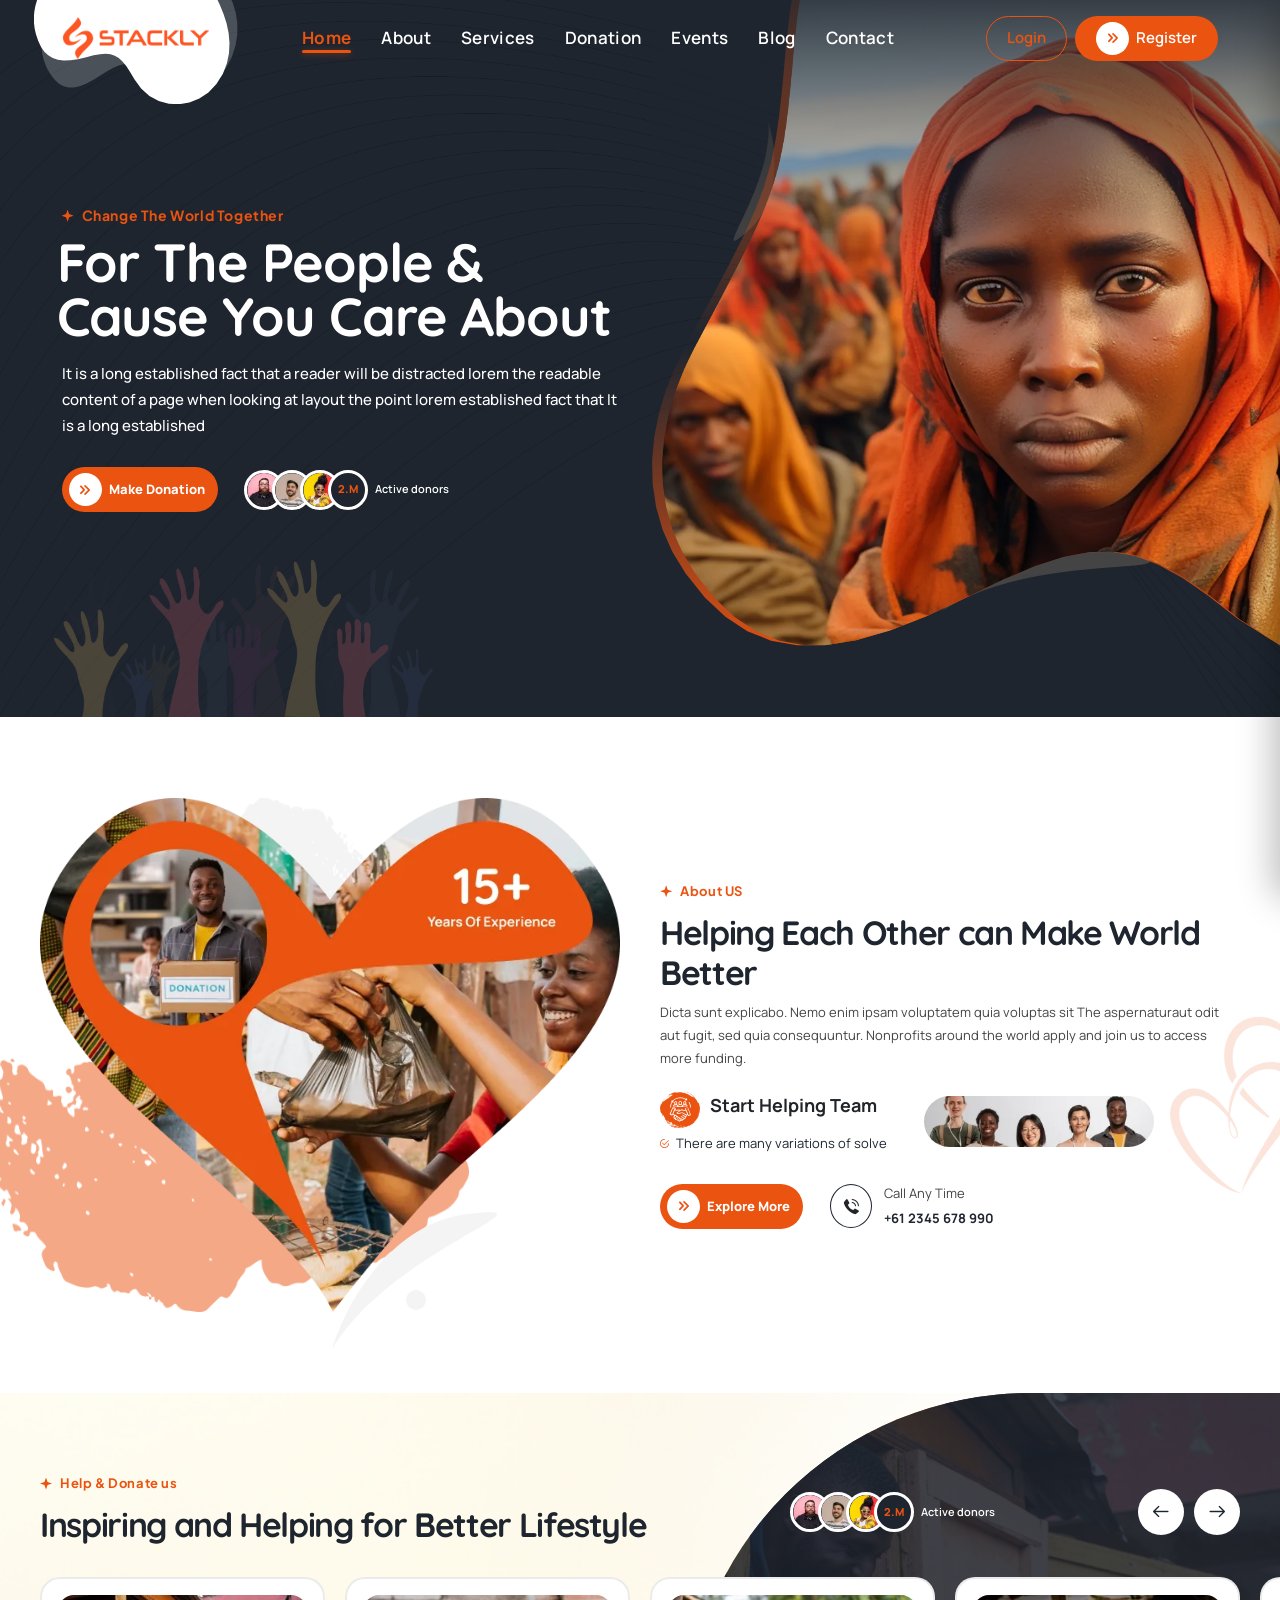
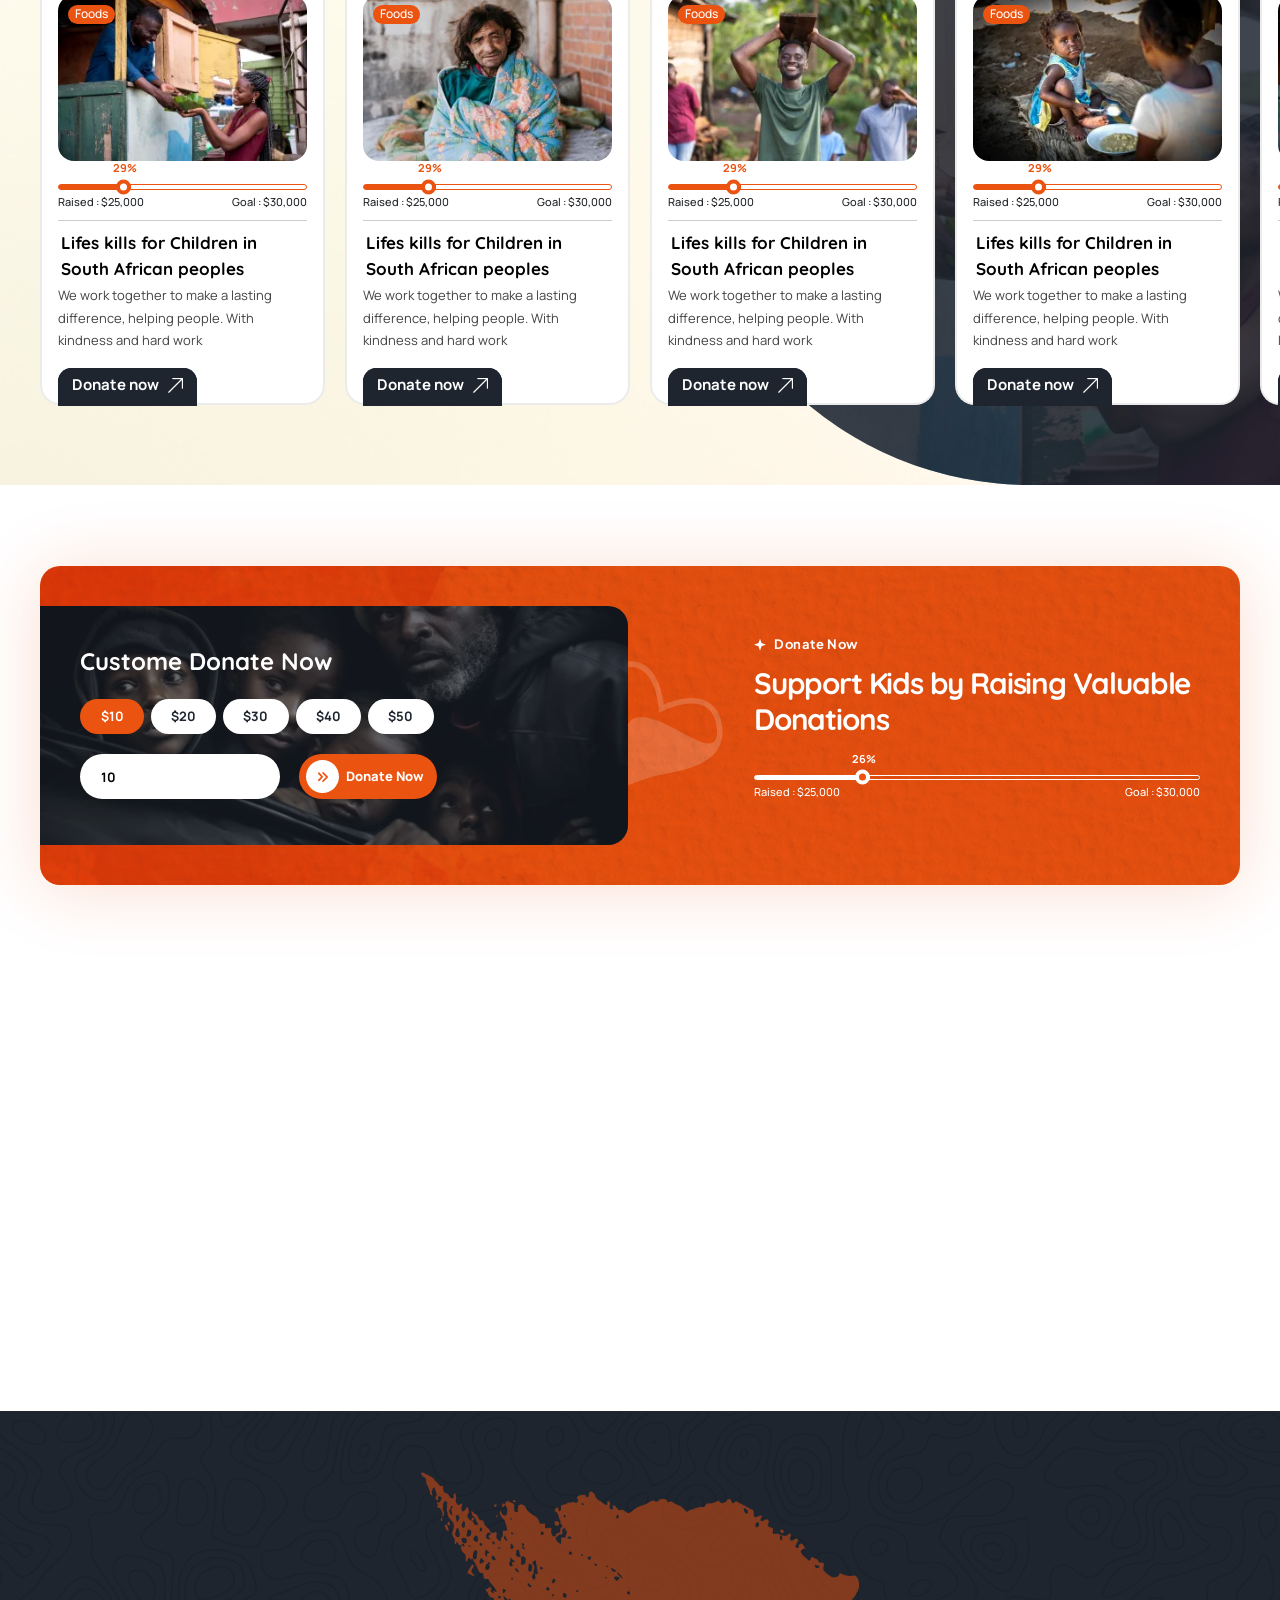
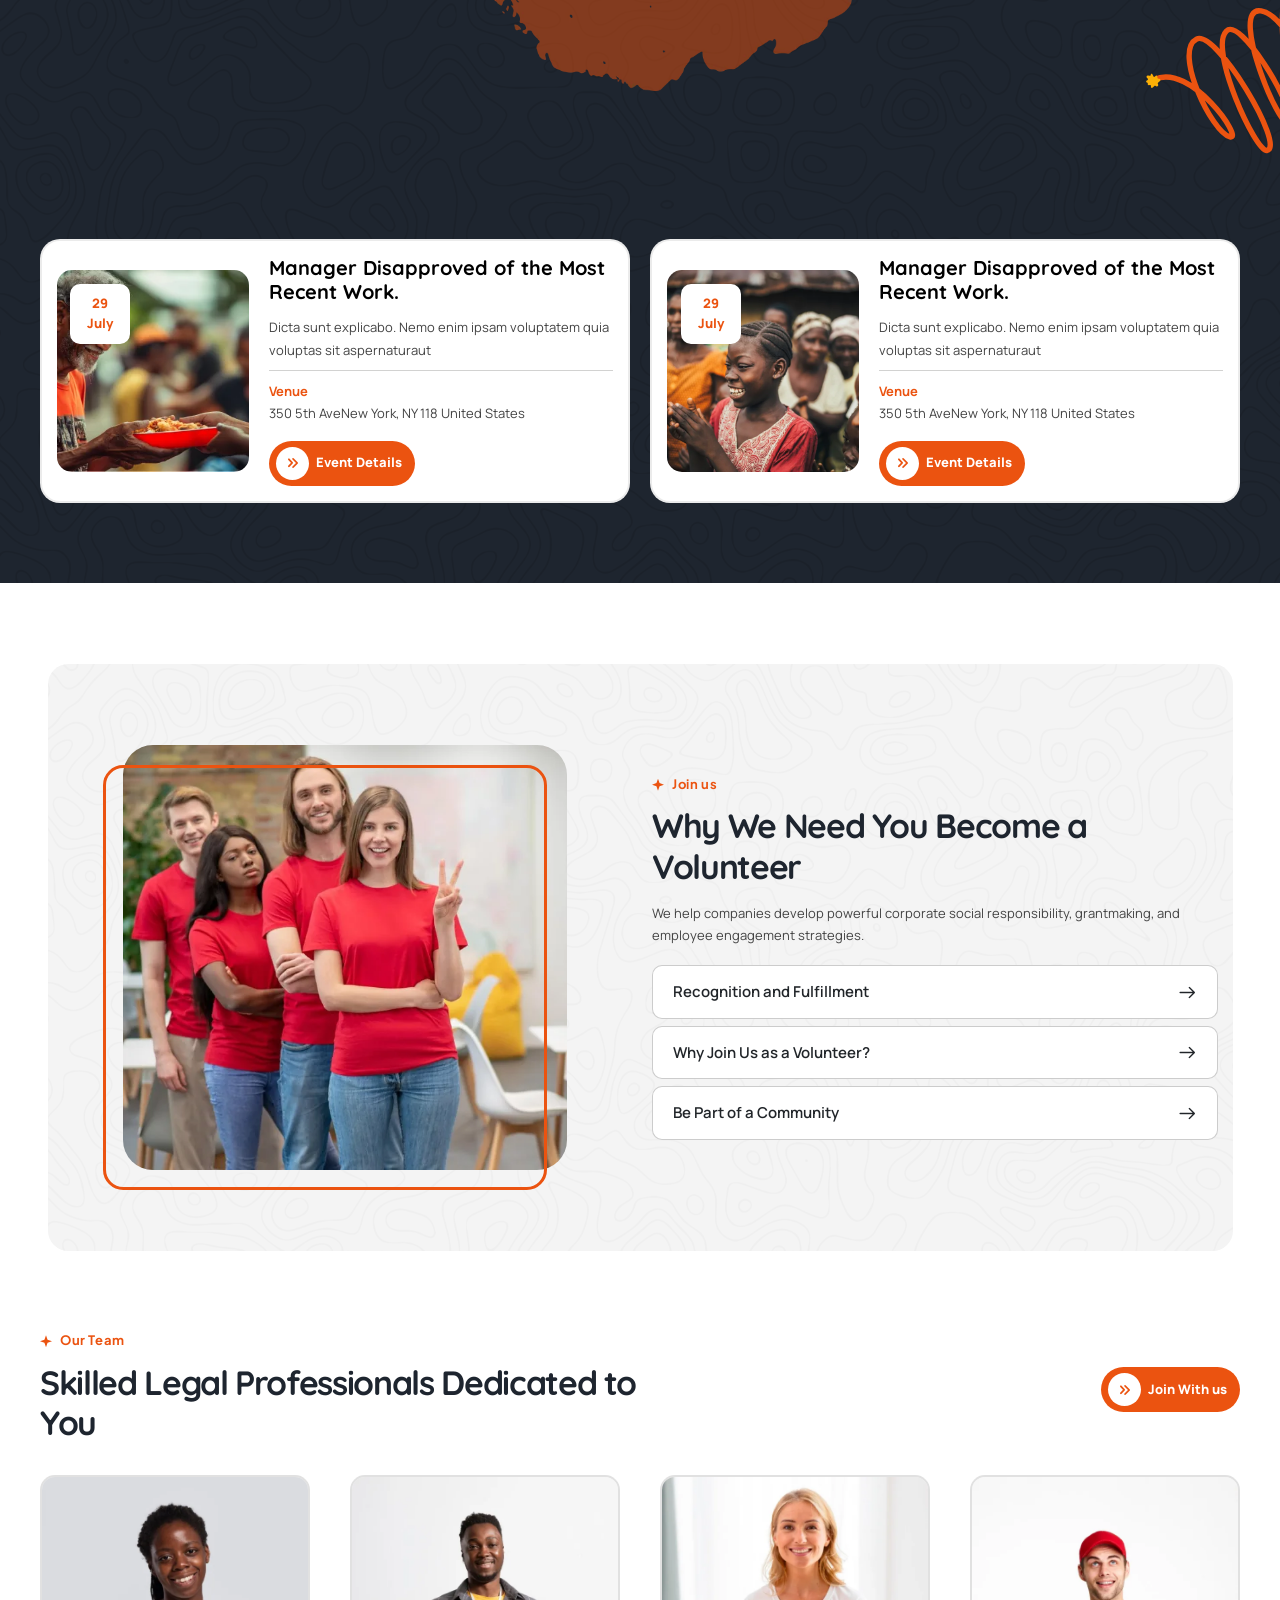
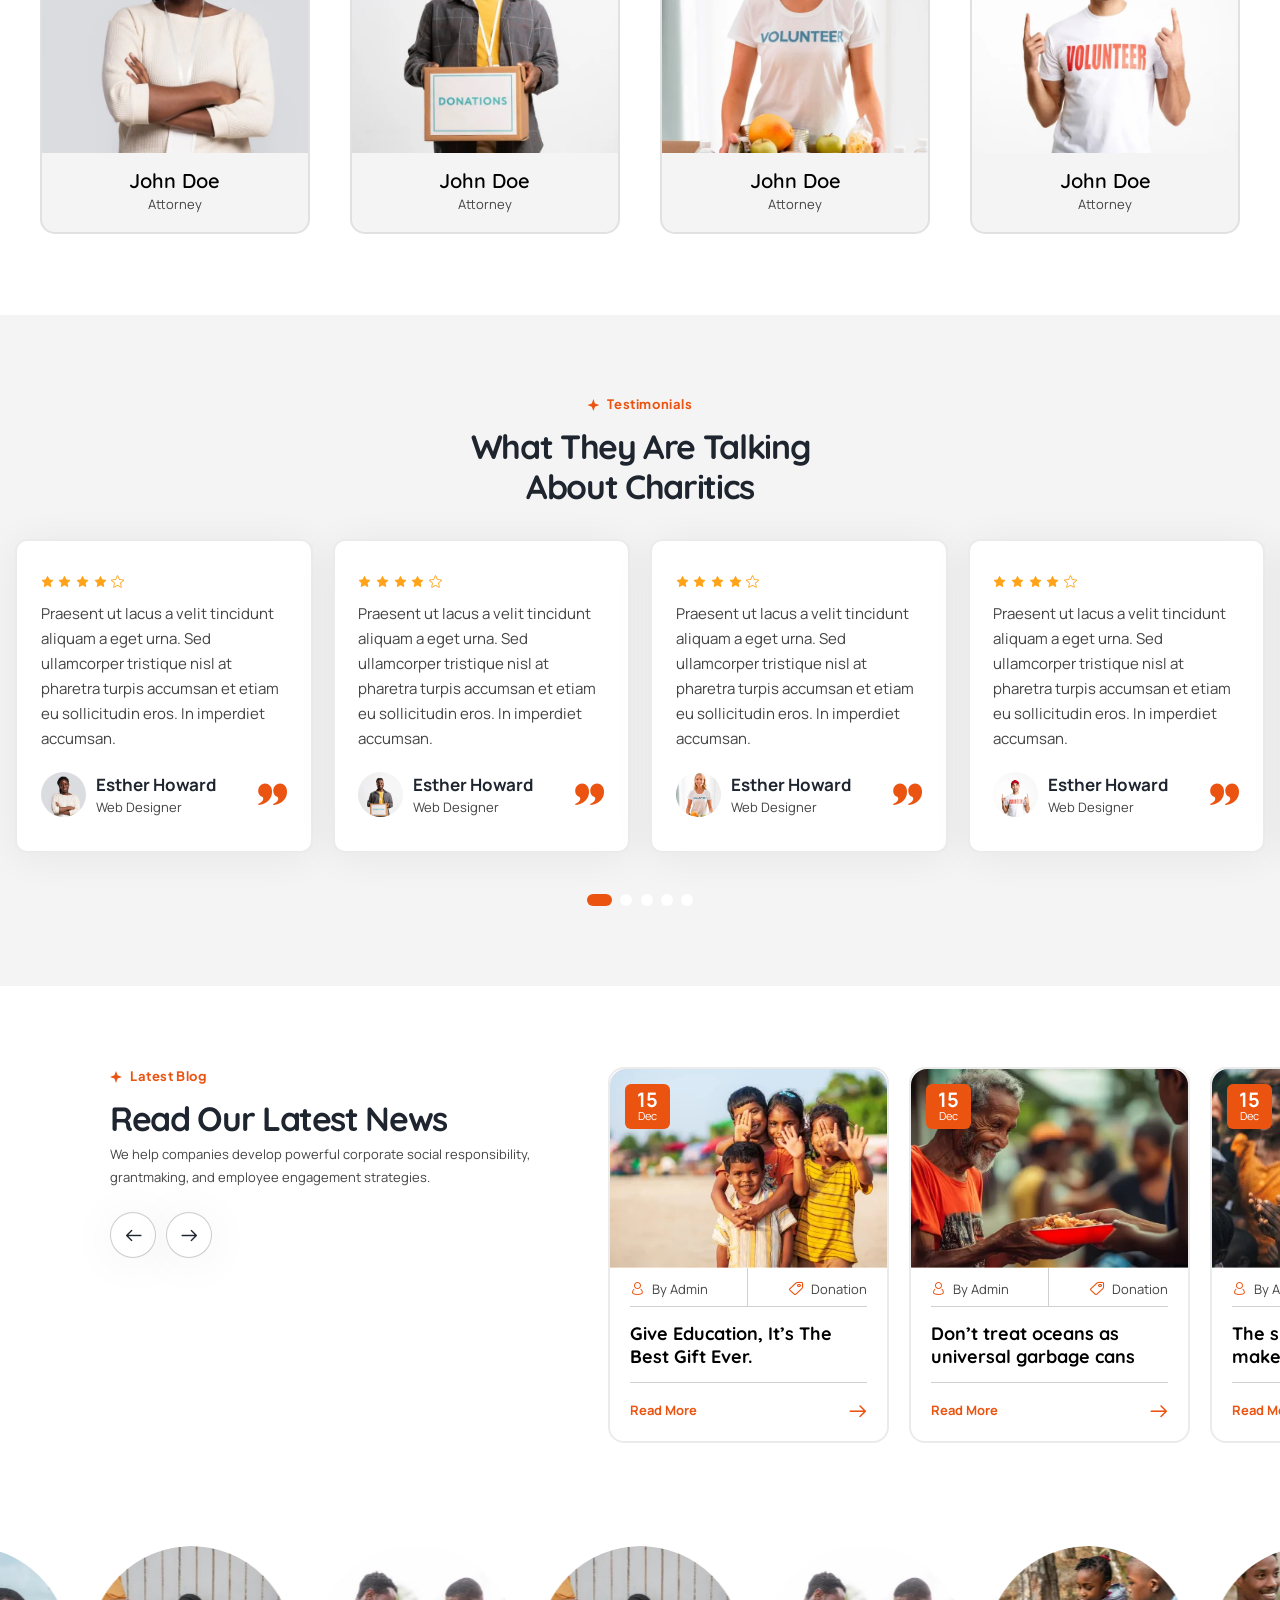
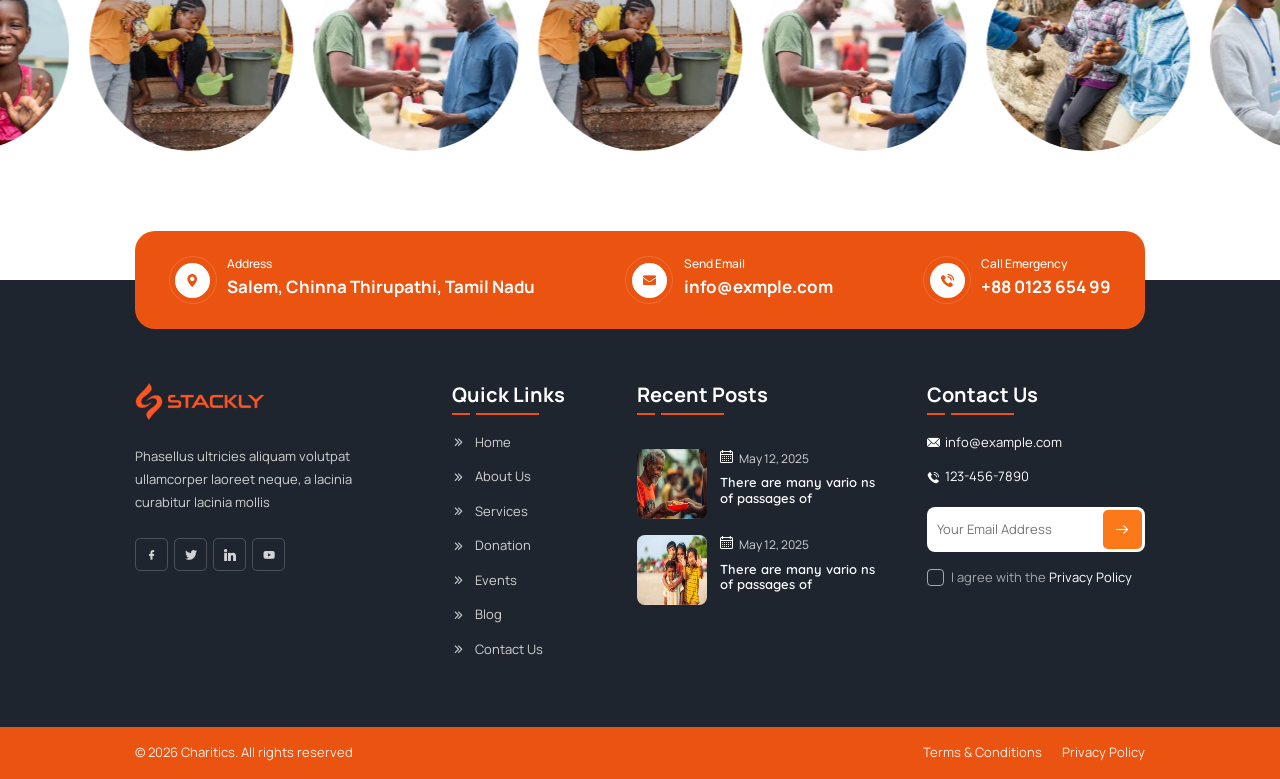
==== commit ca9ae469: "Add rich 5-content sections across sub-pages, numeric mobile validation, footer location, and unchec" ====
--- a/index.html
+++ b/index.html
@@ -1231,7 +1231,7 @@
                         <!-- txt -->
                         <div class="ul-footer-top-contact-info-txt">
                             <span class="ul-footer-top-contact-info-label">Address</span>
-                            <h5 class="ul-footer-top-contact-info-address">4648 Rocky Road Philadelphia PA, 1920</h5>
+                            <h5 class="ul-footer-top-contact-info-address">Salem, Chinna Thirupathi, Tamil Nadu</h5>
                         </div>
                     </div>
 
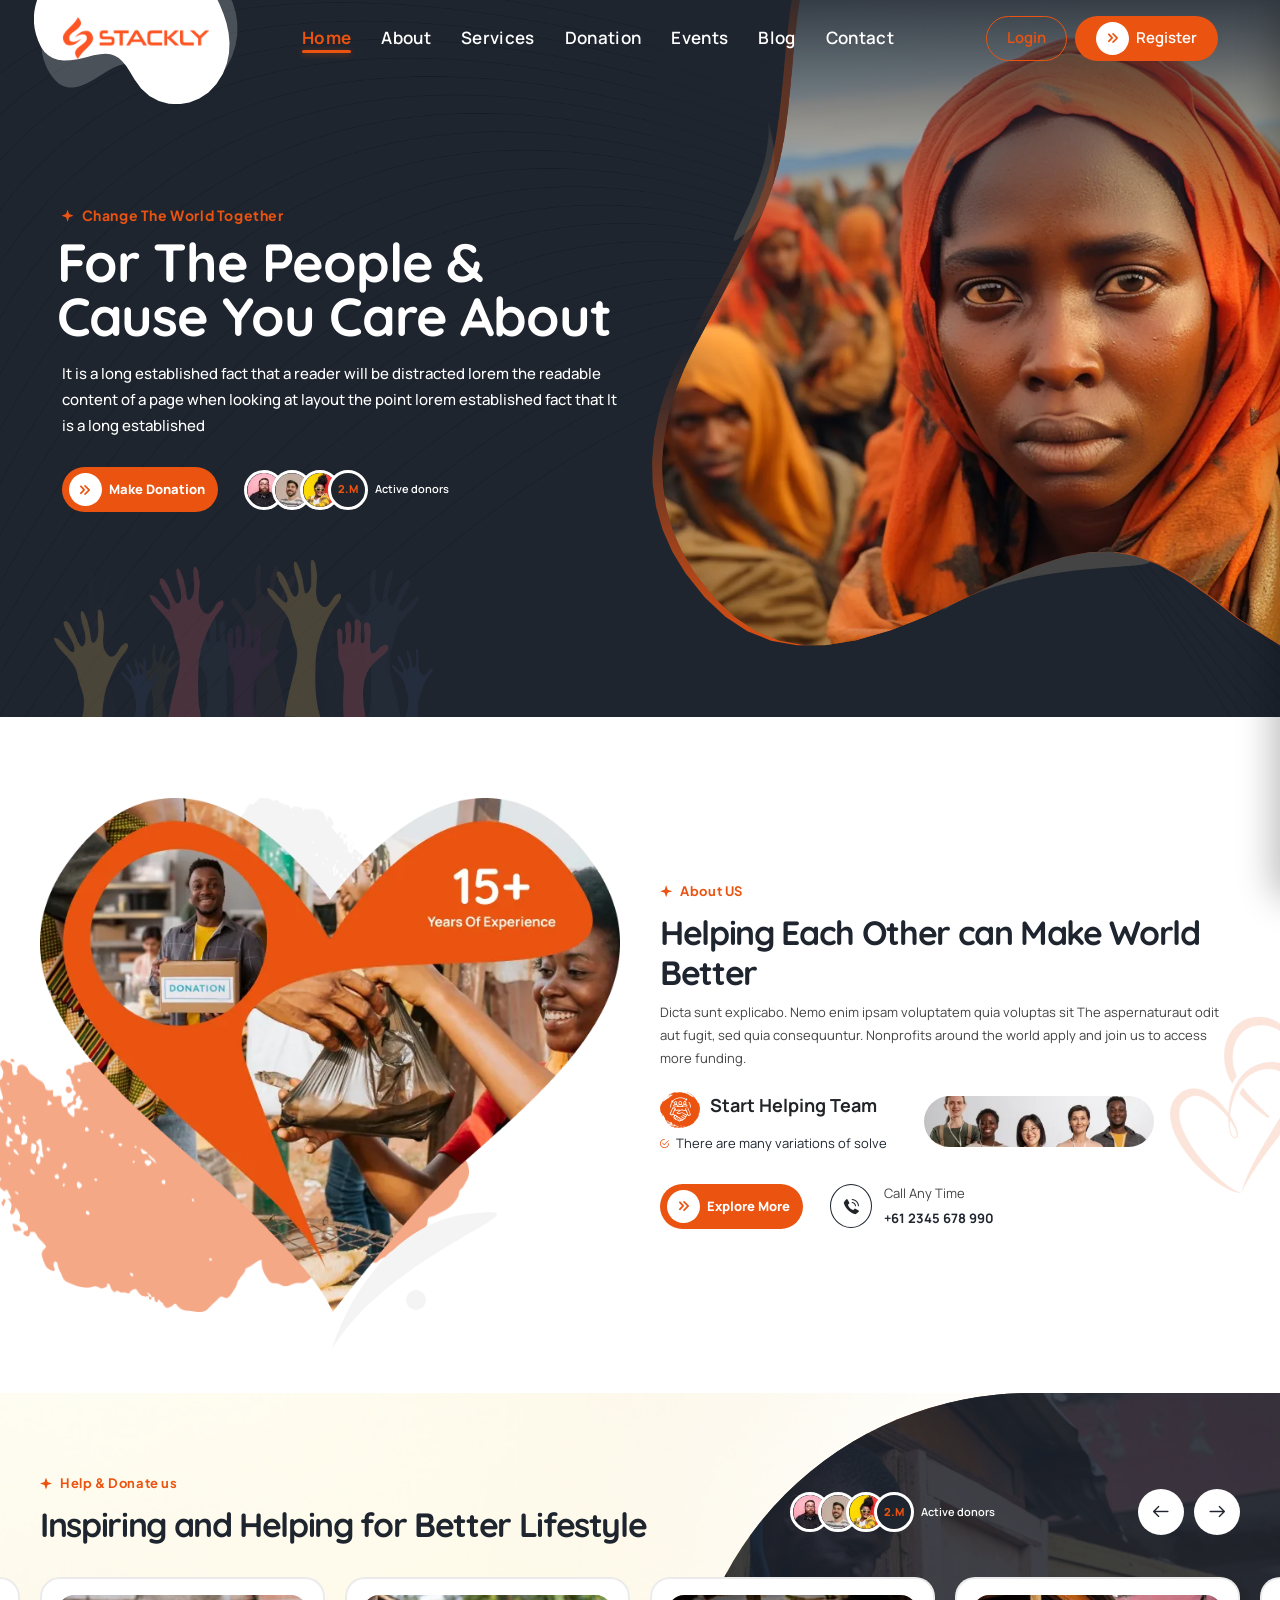
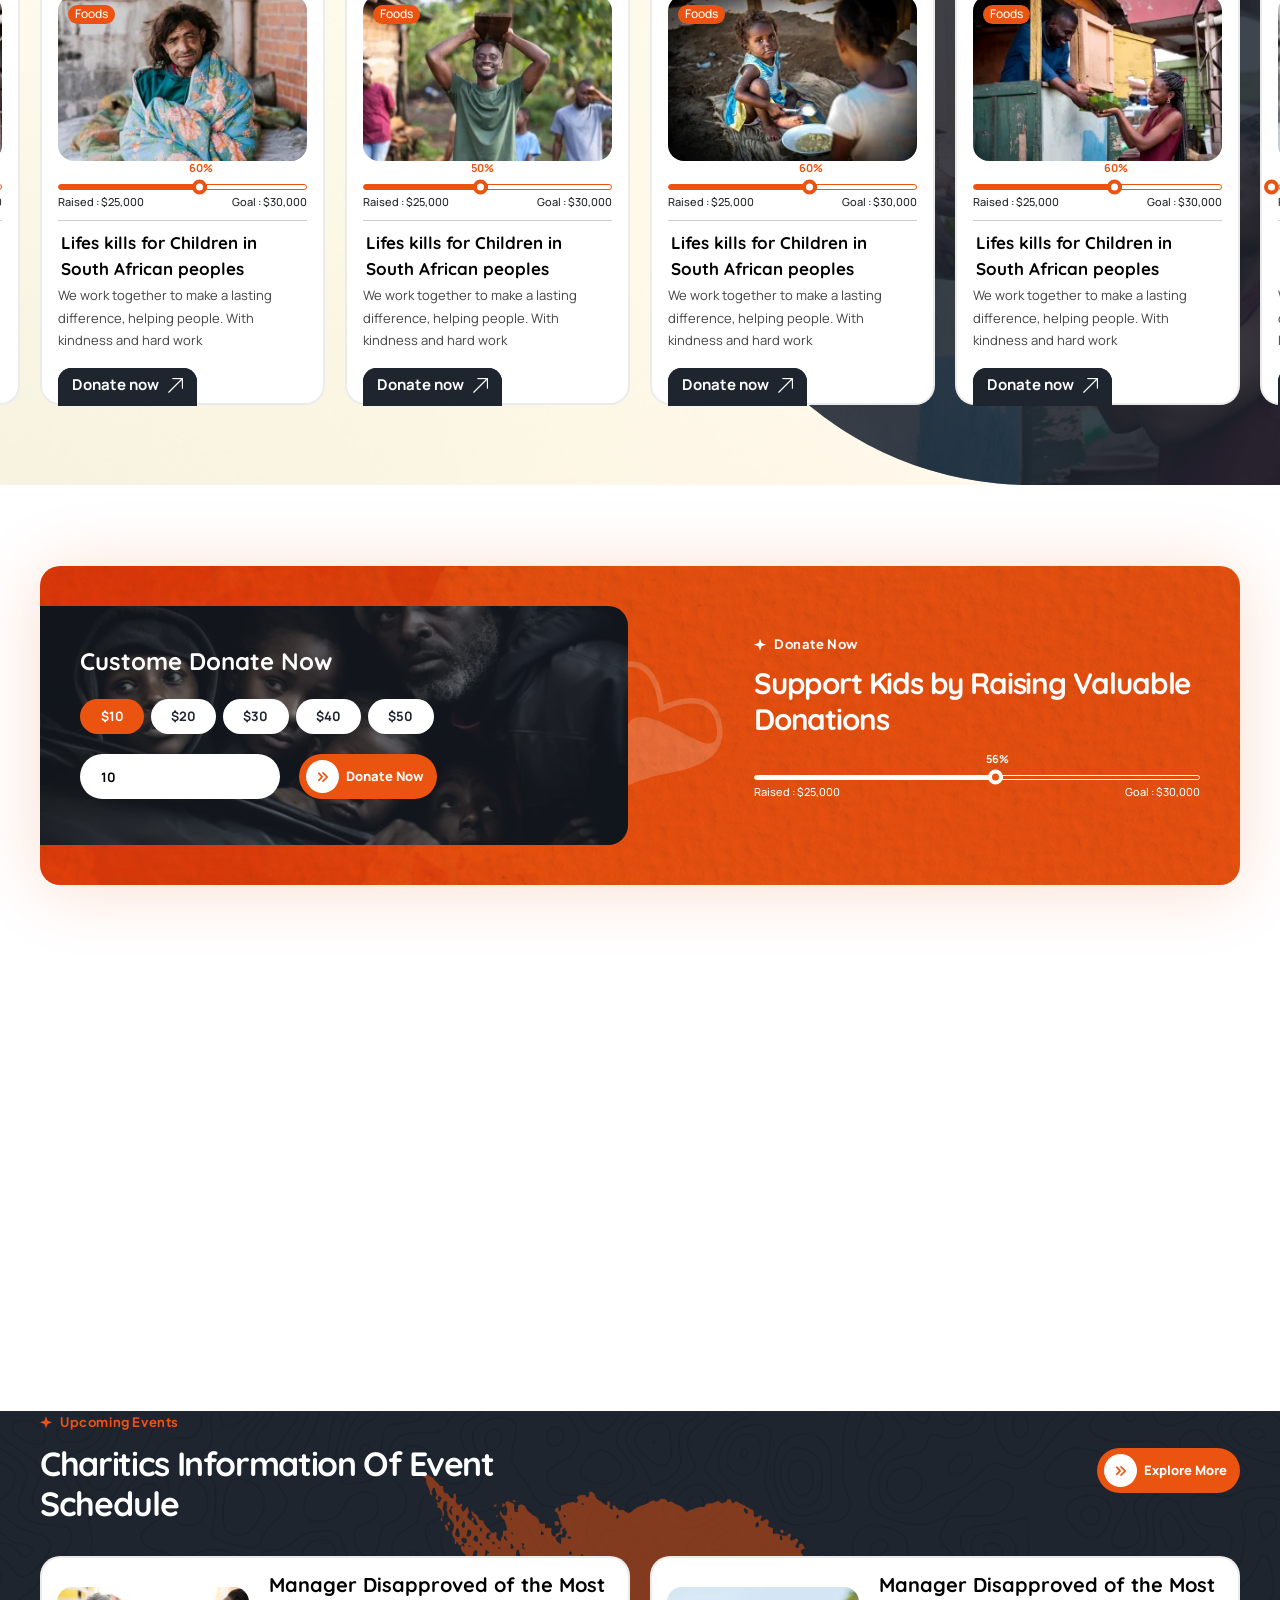
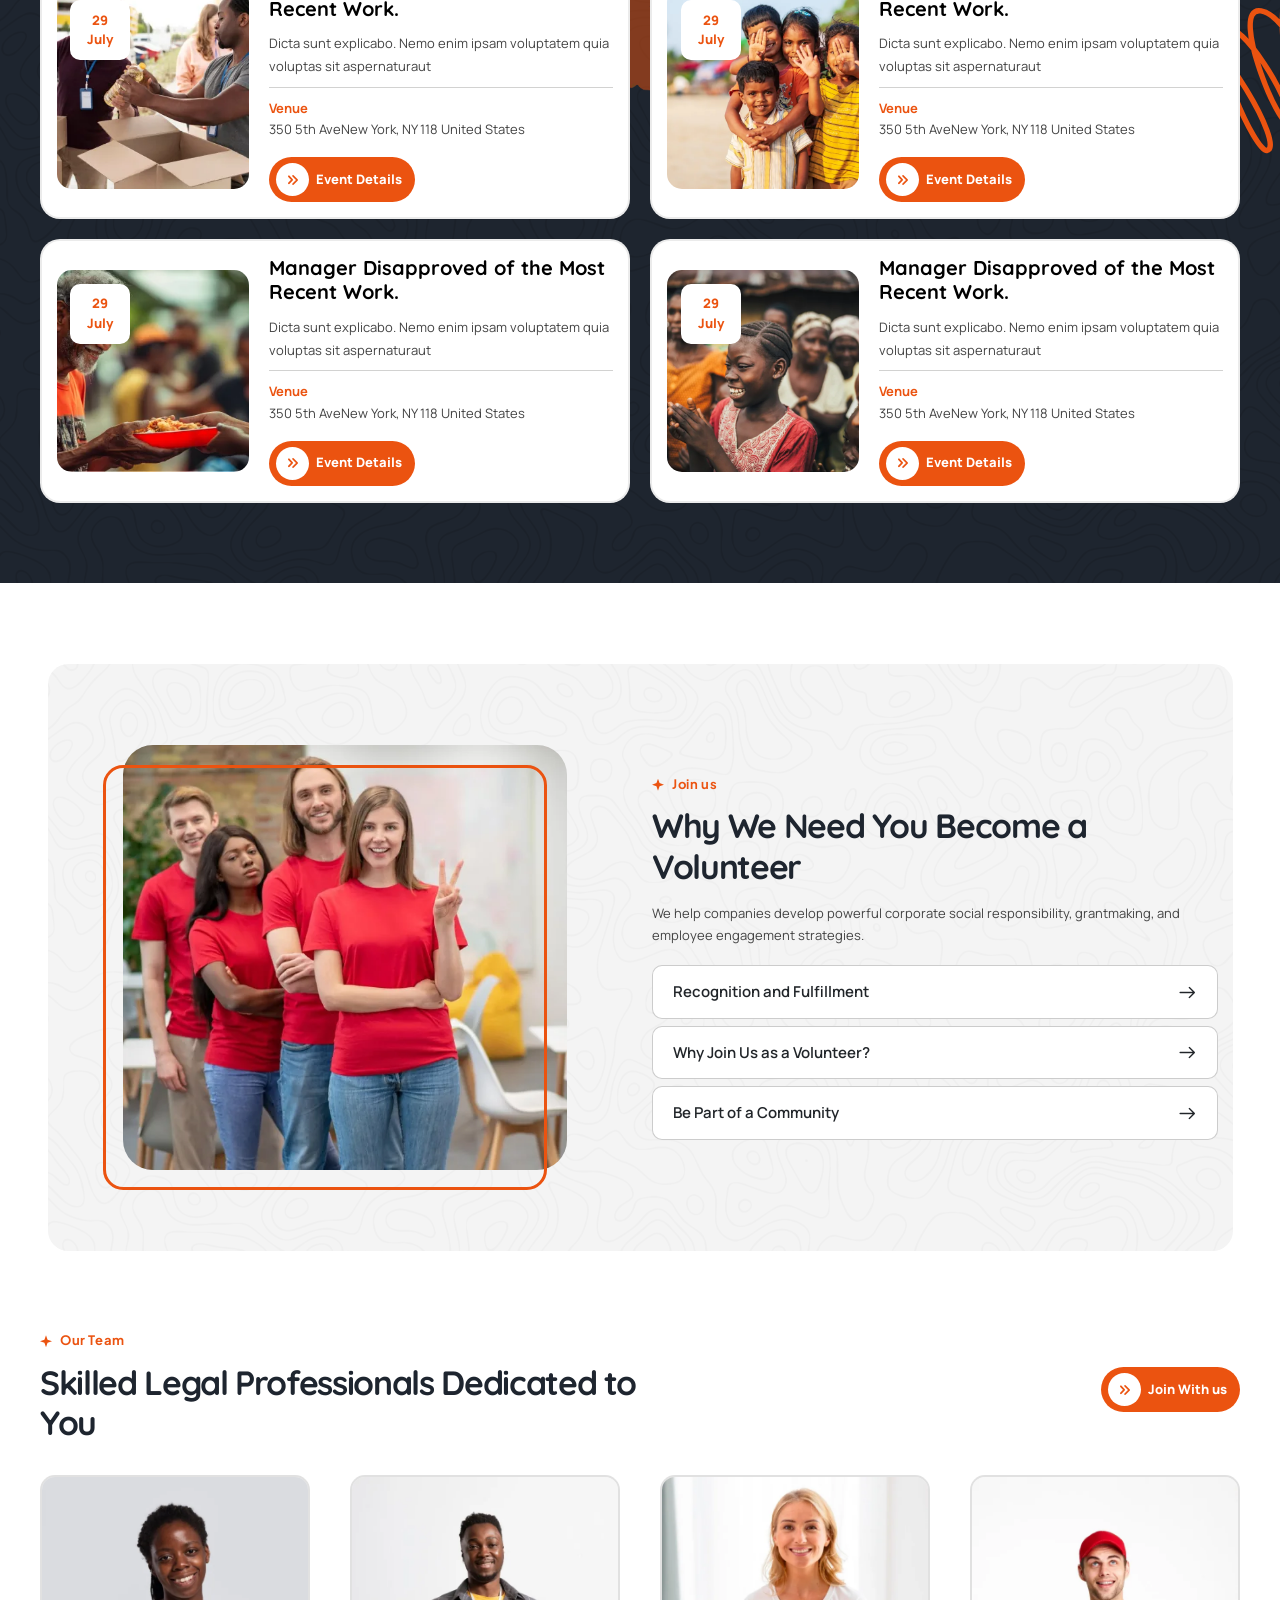
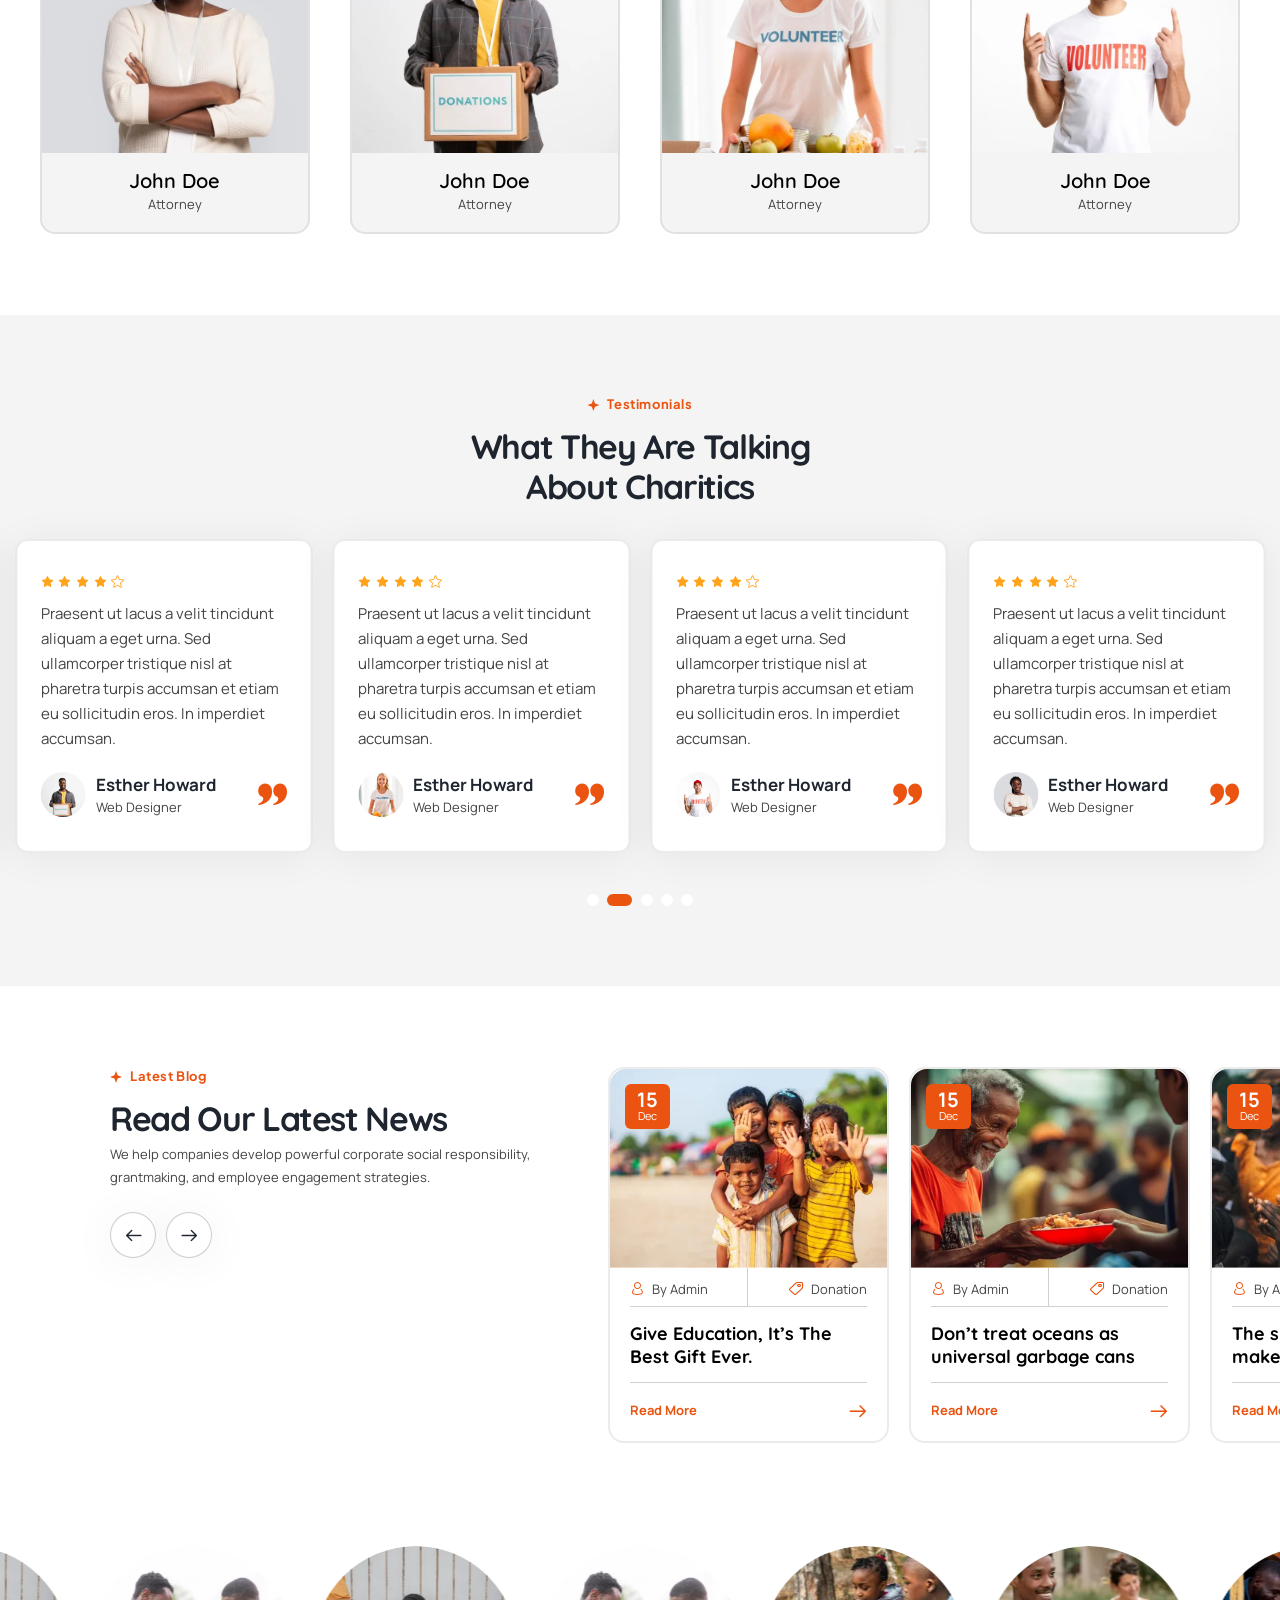
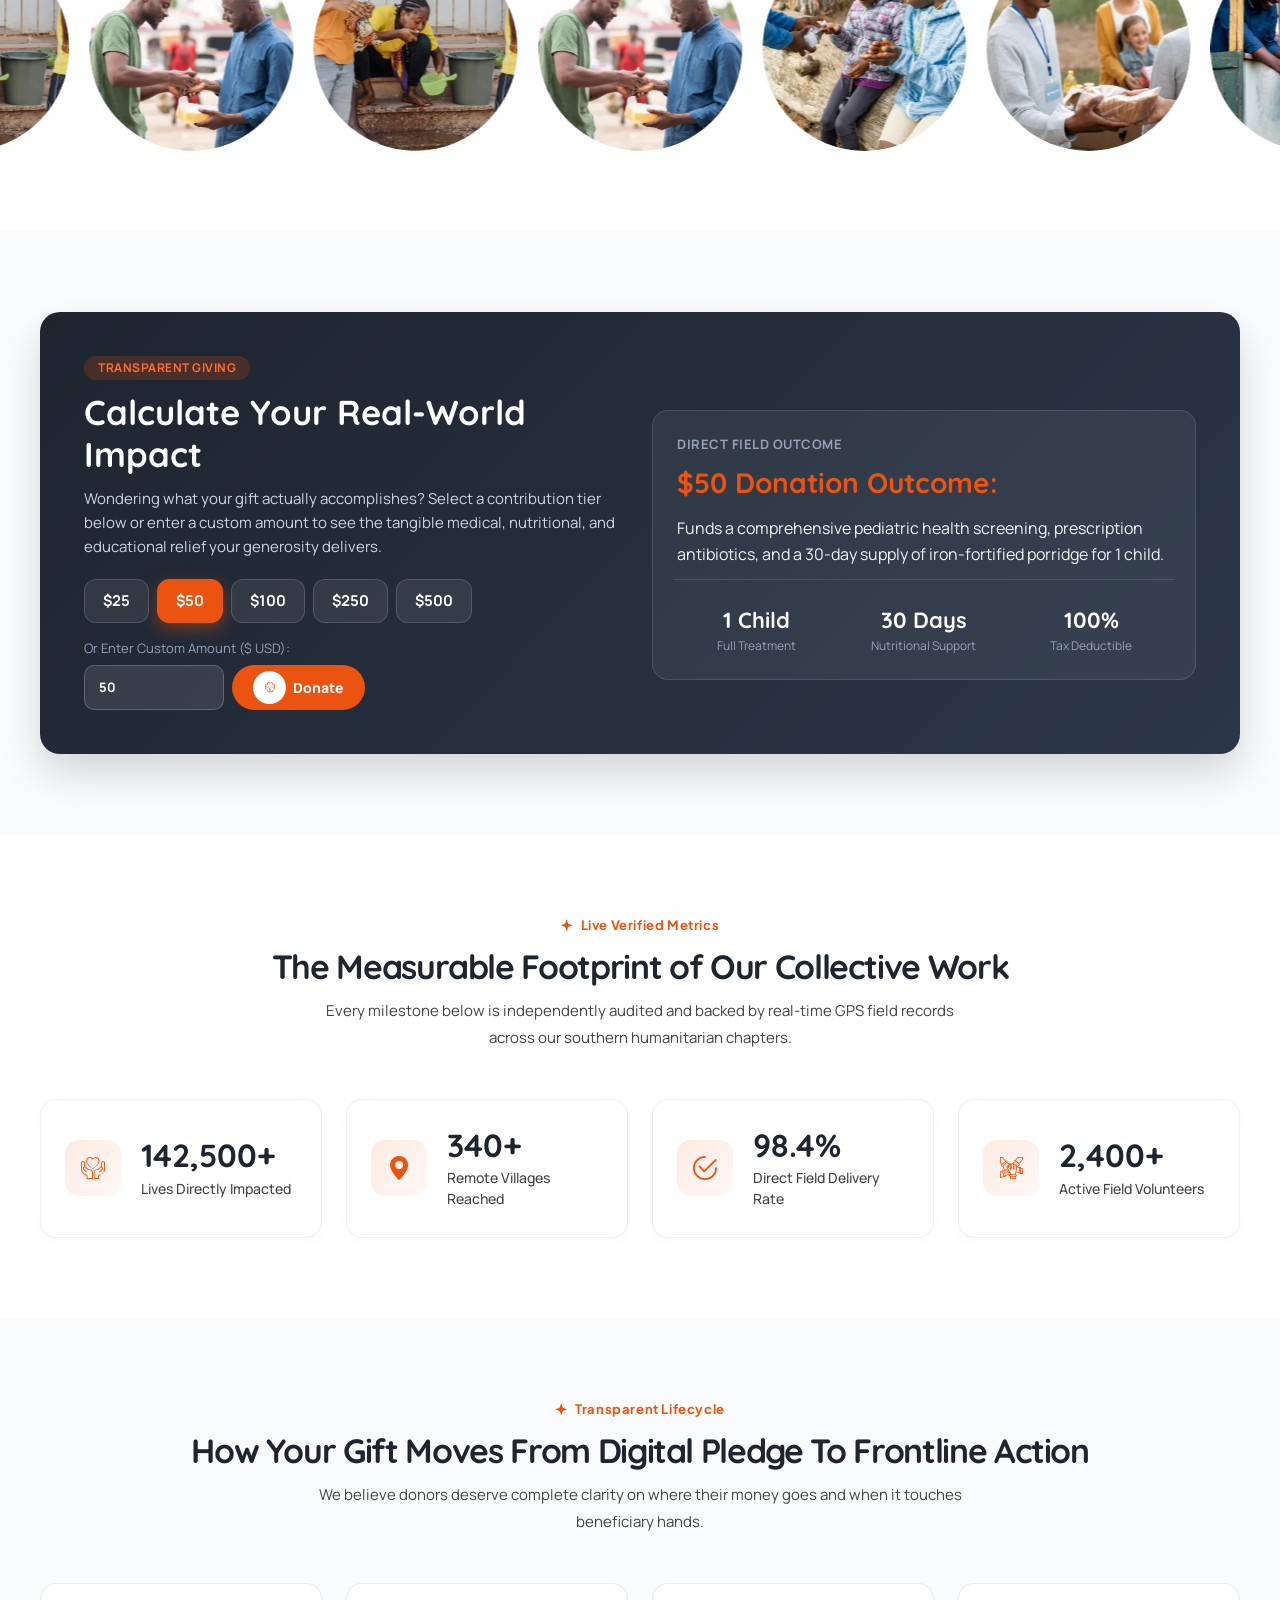
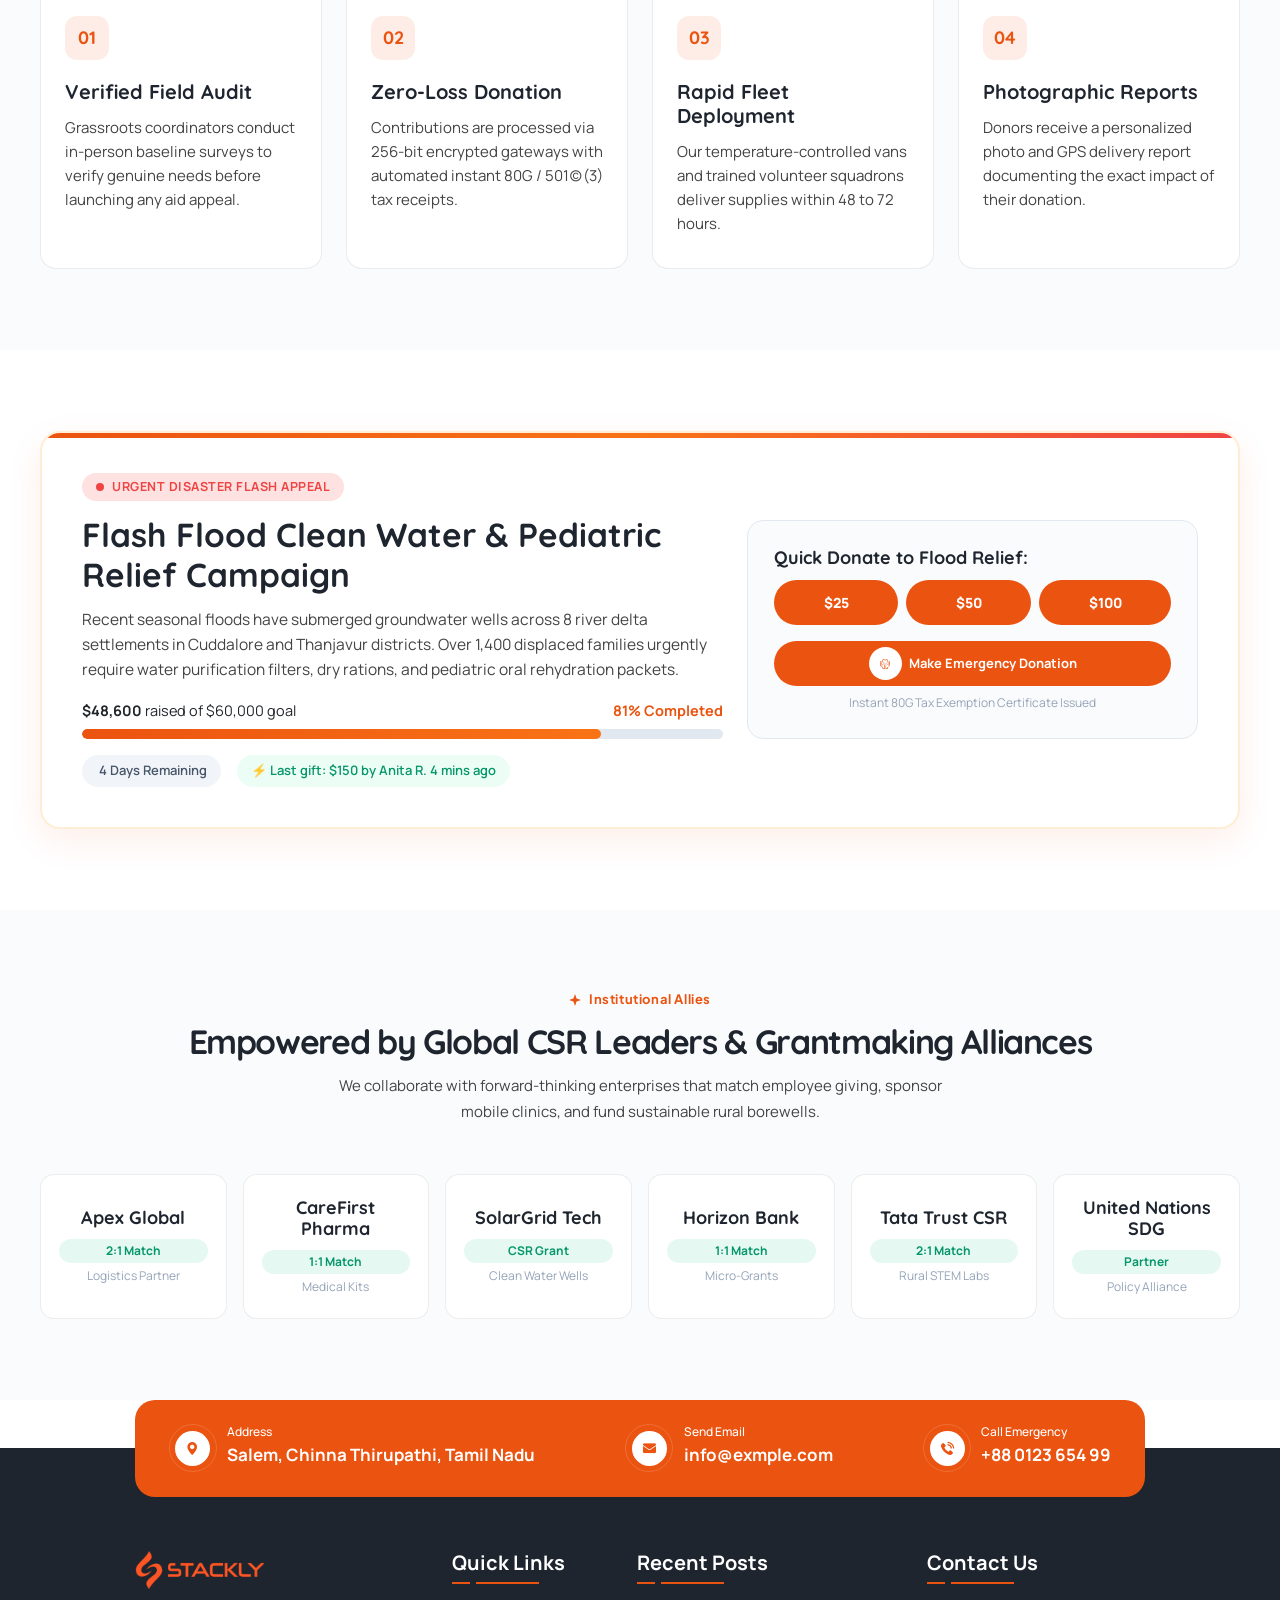
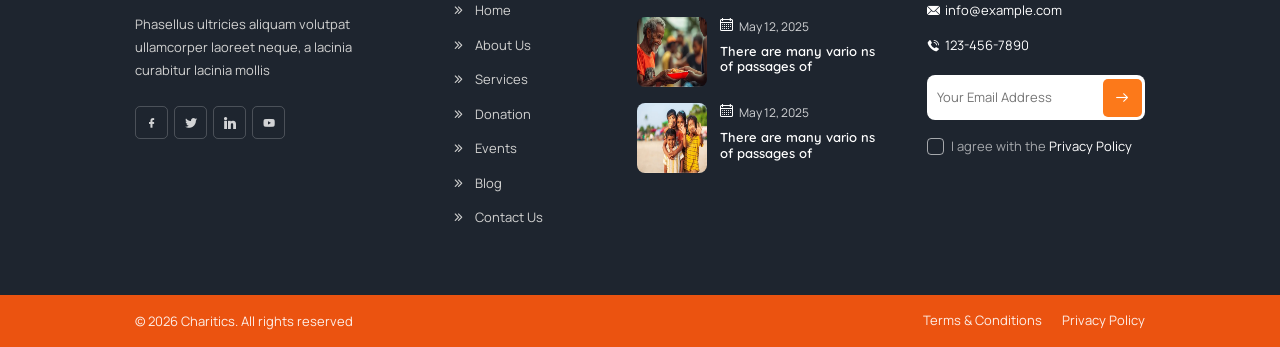
==== commit f267e2a0: "Enhance pages with interactive impact calculators, partner showcases, and sub-page styling" ====
--- a/index.html
+++ b/index.html
@@ -14,6 +14,7 @@
 
     <!-- custom CSS -->
     <link rel="stylesheet" href="css/style.css">
+    <link rel="stylesheet" href="css/sub-pages.css">
 </head>
 
 <body>
@@ -1212,6 +1213,320 @@
             </div>
         </div>
         <!-- GALLERY SECTION END -->
+
+        <!-- SECTION 1: INTERACTIVE IMPACT CALCULATOR START -->
+        <section class="ul-section-spacing" style="background-color: #fafbfc;">
+            <div class="ul-container">
+                <div class="sub-impact-calc-card">
+                    <div class="row align-items-center gy-4">
+                        <div class="col-lg-6">
+                            <span class="badge" style="background: rgba(235, 83, 16, 0.2); color: #ff6f2d; padding: 6px 14px; border-radius: 20px; font-weight: 700; text-transform: uppercase; font-size: 12px; letter-spacing: 0.5px;">Transparent Giving</span>
+                            <h2 style="font-family: var(--font-quicksand); font-size: clamp(26px, 2.7vw, 38px); font-weight: 700; color: #ffffff; margin-top: 12px; margin-bottom: 12px;">Calculate Your Real-World Impact</h2>
+                            <p style="color: #cbd5e1; font-size: 15px; line-height: 1.6; margin-bottom: 20px;">Wondering what your gift actually accomplishes? Select a contribution tier below or enter a custom amount to see the tangible medical, nutritional, and educational relief your generosity delivers.</p>
+                            
+                            <div class="d-flex flex-wrap gap-2 mb-3">
+                                <button type="button" class="sub-calc-tier-btn" onclick="updateIndexCalc(this, 25)">$25</button>
+                                <button type="button" class="sub-calc-tier-btn active" onclick="updateIndexCalc(this, 50)">$50</button>
+                                <button type="button" class="sub-calc-tier-btn" onclick="updateIndexCalc(this, 100)">$100</button>
+                                <button type="button" class="sub-calc-tier-btn" onclick="updateIndexCalc(this, 250)">$250</button>
+                                <button type="button" class="sub-calc-tier-btn" onclick="updateIndexCalc(this, 500)">$500</button>
+                            </div>
+
+                            <div style="max-width: 320px;">
+                                <label style="font-size: 13px; color: #94a3b8; display: block; margin-bottom: 6px;">Or Enter Custom Amount ($ USD):</label>
+                                <div class="d-flex gap-2">
+                                    <input type="number" id="indexCalcCustomInput" value="50" min="5" placeholder="Amount" style="width: 140px; padding: 10px 14px; border-radius: 10px; border: 1px solid rgba(255,255,255,0.2); background: rgba(255,255,255,0.1); color: #ffffff; font-weight: 700;" oninput="customIndexCalc(this.value)">
+                                    <a href="donations.html" class="ul-btn" style="padding: 10px 20px; font-size: 14px;"><i class="flaticon-love"></i> Donate</a>
+                                </div>
+                            </div>
+                        </div>
+
+                        <div class="col-lg-6">
+                            <div class="sub-calc-impact-display">
+                                <div style="font-size: 13px; text-transform: uppercase; color: #94a3b8; font-weight: 700; letter-spacing: 0.5px; margin-bottom: 8px;">Direct Field Outcome</div>
+                                <div id="indexCalcAmountTitle" style="font-family: var(--font-quicksand); font-size: 28px; font-weight: 800; color: var(--ul-primary); margin-bottom: 12px;">$50 Donation Outcome:</div>
+                                <p id="indexCalcDescription" style="color: #f1f5f9; font-size: 16px; line-height: 1.6; margin-bottom: 20px;">Funds a comprehensive pediatric health screening, prescription antibiotics, and a 30-day supply of iron-fortified porridge for 1 child.</p>
+                                
+                                <div class="row row-cols-3 text-center g-2 pt-3" style="border-top: 1px solid rgba(255,255,255,0.12);">
+                                    <div>
+                                        <div id="indexCalcStat1" style="font-size: 22px; font-weight: 700; color: #ffffff; font-family: var(--font-quicksand);">1 Child</div>
+                                        <div style="font-size: 12px; color: #94a3b8;">Full Treatment</div>
+                                    </div>
+                                    <div>
+                                        <div id="indexCalcStat2" style="font-size: 22px; font-weight: 700; color: #ffffff; font-family: var(--font-quicksand);">30 Days</div>
+                                        <div style="font-size: 12px; color: #94a3b8;">Nutritional Support</div>
+                                    </div>
+                                    <div>
+                                        <div id="indexCalcStat3" style="font-size: 22px; font-weight: 700; color: #ffffff; font-family: var(--font-quicksand);">100%</div>
+                                        <div style="font-size: 12px; color: #94a3b8;">Tax Deductible</div>
+                                    </div>
+                                </div>
+                            </div>
+                        </div>
+                    </div>
+                </div>
+            </div>
+        </section>
+        <!-- SECTION 1: IMPACT CALCULATOR END -->
+
+        <!-- SECTION 2: 2026 COMMUNITY MILESTONES & REAL-TIME COUNTERS START -->
+        <section class="ul-section-spacing">
+            <div class="ul-container">
+                <div class="text-center mb-5">
+                    <span class="ul-section-sub-title">Live Verified Metrics</span>
+                    <h2 class="ul-section-title">The Measurable Footprint of Our Collective Work</h2>
+                    <p style="max-width: 650px; margin: 12px auto 0; color: var(--ul-gray); font-size: 15px;">Every milestone below is independently audited and backed by real-time GPS field records across our southern humanitarian chapters.</p>
+                </div>
+
+                <div class="row row-cols-lg-4 row-cols-md-2 row-cols-1 g-4">
+                    <div class="col">
+                        <div class="sub-kpi-card">
+                            <div class="sub-kpi-icon"><i class="flaticon-love"></i></div>
+                            <div>
+                                <div class="sub-kpi-value">142,500+</div>
+                                <div class="sub-kpi-label">Lives Directly Impacted</div>
+                            </div>
+                        </div>
+                    </div>
+
+                    <div class="col">
+                        <div class="sub-kpi-card">
+                            <div class="sub-kpi-icon"><i class="flaticon-pin"></i></div>
+                            <div>
+                                <div class="sub-kpi-value">340+</div>
+                                <div class="sub-kpi-label">Remote Villages Reached</div>
+                            </div>
+                        </div>
+                    </div>
+
+                    <div class="col">
+                        <div class="sub-kpi-card">
+                            <div class="sub-kpi-icon"><i class="flaticon-checked"></i></div>
+                            <div>
+                                <div class="sub-kpi-value">98.4%</div>
+                                <div class="sub-kpi-label">Direct Field Delivery Rate</div>
+                            </div>
+                        </div>
+                    </div>
+
+                    <div class="col">
+                        <div class="sub-kpi-card">
+                            <div class="sub-kpi-icon"><i class="flaticon-team"></i></div>
+                            <div>
+                                <div class="sub-kpi-value">2,400+</div>
+                                <div class="sub-kpi-label">Active Field Volunteers</div>
+                            </div>
+                        </div>
+                    </div>
+                </div>
+            </div>
+        </section>
+        <!-- SECTION 2: MILESTONES END -->
+
+        <!-- SECTION 3: 4-STEP GIVING JOURNEY START -->
+        <section class="ul-section-spacing" style="background-color: #fafbfc;">
+            <div class="ul-container">
+                <div class="text-center mb-5">
+                    <span class="ul-section-sub-title">Transparent Lifecycle</span>
+                    <h2 class="ul-section-title">How Your Gift Moves From Digital Pledge To Frontline Action</h2>
+                    <p style="max-width: 650px; margin: 12px auto 0; color: var(--ul-gray); font-size: 15px;">We believe donors deserve complete clarity on where their money goes and when it touches beneficiary hands.</p>
+                </div>
+
+                <div class="row row-cols-lg-4 row-cols-md-2 row-cols-1 g-4">
+                    <div class="col">
+                        <div class="sub-process-card">
+                            <div class="step-badge">01</div>
+                            <h3 class="step-title">Verified Field Audit</h3>
+                            <p class="step-desc">Grassroots coordinators conduct in-person baseline surveys to verify genuine needs before launching any aid appeal.</p>
+                        </div>
+                    </div>
+
+                    <div class="col">
+                        <div class="sub-process-card">
+                            <div class="step-badge">02</div>
+                            <h3 class="step-title">Zero-Loss Donation</h3>
+                            <p class="step-desc">Contributions are processed via 256-bit encrypted gateways with automated instant 80G / 501(c)(3) tax receipts.</p>
+                        </div>
+                    </div>
+
+                    <div class="col">
+                        <div class="sub-process-card">
+                            <div class="step-badge">03</div>
+                            <h3 class="step-title">Rapid Fleet Deployment</h3>
+                            <p class="step-desc">Our temperature-controlled vans and trained volunteer squadrons deliver supplies within 48 to 72 hours.</p>
+                        </div>
+                    </div>
+
+                    <div class="col">
+                        <div class="sub-process-card">
+                            <div class="step-badge">04</div>
+                            <h3 class="step-title">Photographic Reports</h3>
+                            <p class="step-desc">Donors receive a personalized photo and GPS delivery report documenting the exact impact of their donation.</p>
+                        </div>
+                    </div>
+                </div>
+            </div>
+        </section>
+        <!-- SECTION 3: 4-STEP GIVING JOURNEY END -->
+
+        <!-- SECTION 4: EMERGENCY URGENT NEED SPOTLIGHT START -->
+        <section class="ul-section-spacing">
+            <div class="ul-container">
+                <div class="sub-urgent-spotlight">
+                    <div class="row align-items-center gy-4">
+                        <div class="col-lg-7">
+                            <span class="sub-urgent-badge">Urgent Disaster Flash Appeal</span>
+                            <h2 style="font-family: var(--font-quicksand); font-size: clamp(24px, 2.6vw, 36px); font-weight: 700; color: var(--ul-black); margin-bottom: 12px;">Flash Flood Clean Water & Pediatric Relief Campaign</h2>
+                            <p style="color: var(--ul-gray); font-size: 15.5px; line-height: 1.6; margin-bottom: 18px;">Recent seasonal floods have submerged groundwater wells across 8 river delta settlements in Cuddalore and Thanjavur districts. Over 1,400 displaced families urgently require water purification filters, dry rations, and pediatric oral rehydration packets.</p>
+                            
+                            <div class="mb-3">
+                                <div class="d-flex justify-content-between font-weight-bold" style="font-size: 14.5px; margin-bottom: 8px;">
+                                    <span><strong>$48,600</strong> raised of $60,000 goal</span>
+                                    <span style="color: var(--ul-primary); font-weight: 700;">81% Completed</span>
+                                </div>
+                                <div style="height: 10px; background: #e2e8f0; border-radius: 10px; overflow: hidden;">
+                                    <div style="width: 81%; height: 100%; background: linear-gradient(90deg, #eb5310, #f97316); border-radius: 10px;"></div>
+                                </div>
+                            </div>
+
+                            <div class="d-flex flex-wrap align-items-center gap-3">
+                                <span style="font-size: 13px; background: #f1f5f9; padding: 6px 14px; border-radius: 20px; color: #475569; font-weight: 600;">
+                                    <i class="flaticon-clock"></i> 4 Days Remaining
+                                </span>
+                                <span style="font-size: 13px; background: #ecfdf5; padding: 6px 14px; border-radius: 20px; color: #059669; font-weight: 600;">
+                                    ⚡ Last gift: $150 by Anita R. 4 mins ago
+                                </span>
+                            </div>
+                        </div>
+
+                        <div class="col-lg-5">
+                            <div style="background: #fafbfc; border: 1px solid #e2e8f0; border-radius: 16px; padding: 26px;">
+                                <h4 style="font-family: var(--font-quicksand); font-size: 18px; font-weight: 700; color: var(--ul-black); margin-bottom: 12px;">Quick Donate to Flood Relief:</h4>
+                                <div class="d-flex gap-2 mb-3">
+                                    <a href="donations.html" class="ul-btn flex-grow-1 justify-content-center" style="padding: 10px; font-size: 14px;">$25</a>
+                                    <a href="donations.html" class="ul-btn flex-grow-1 justify-content-center" style="padding: 10px; font-size: 14px;">$50</a>
+                                    <a href="donations.html" class="ul-btn flex-grow-1 justify-content-center" style="padding: 10px; font-size: 14px;">$100</a>
+                                </div>
+                                <a href="donations.html" class="ul-btn w-100 justify-content-center" style="padding: 12px; font-weight: 700;">
+                                    <i class="flaticon-love"></i> Make Emergency Donation
+                                </a>
+                                <div class="text-center mt-2" style="font-size: 12px; color: #94a3b8;">Instant 80G Tax Exemption Certificate Issued</div>
+                            </div>
+                        </div>
+                    </div>
+                </div>
+            </div>
+        </section>
+        <!-- SECTION 4: EMERGENCY SPOTLIGHT END -->
+
+        <!-- SECTION 5: GLOBAL CORPORATE CSR PARTNERS START -->
+        <section class="ul-section-spacing" style="background-color: #fafbfc;">
+            <div class="ul-container">
+                <div class="text-center mb-5">
+                    <span class="ul-section-sub-title">Institutional Allies</span>
+                    <h2 class="ul-section-title">Empowered by Global CSR Leaders & Grantmaking Alliances</h2>
+                    <p style="max-width: 650px; margin: 12px auto 0; color: var(--ul-gray); font-size: 15px;">We collaborate with forward-thinking enterprises that match employee giving, sponsor mobile clinics, and fund sustainable rural borewells.</p>
+                </div>
+
+                <div class="row row-cols-lg-6 row-cols-md-3 row-cols-2 g-3">
+                    <div class="col">
+                        <div class="sub-partner-box">
+                            <h4 class="sub-partner-name">Apex Global</h4>
+                            <span class="sub-partner-match">2:1 Match</span>
+                            <div style="font-size: 12px; color: #94a3b8; margin-top: 4px;">Logistics Partner</div>
+                        </div>
+                    </div>
+
+                    <div class="col">
+                        <div class="sub-partner-box">
+                            <h4 class="sub-partner-name">CareFirst Pharma</h4>
+                            <span class="sub-partner-match">1:1 Match</span>
+                            <div style="font-size: 12px; color: #94a3b8; margin-top: 4px;">Medical Kits</div>
+                        </div>
+                    </div>
+
+                    <div class="col">
+                        <div class="sub-partner-box">
+                            <h4 class="sub-partner-name">SolarGrid Tech</h4>
+                            <span class="sub-partner-match">CSR Grant</span>
+                            <div style="font-size: 12px; color: #94a3b8; margin-top: 4px;">Clean Water Wells</div>
+                        </div>
+                    </div>
+
+                    <div class="col">
+                        <div class="sub-partner-box">
+                            <h4 class="sub-partner-name">Horizon Bank</h4>
+                            <span class="sub-partner-match">1:1 Match</span>
+                            <div style="font-size: 12px; color: #94a3b8; margin-top: 4px;">Micro-Grants</div>
+                        </div>
+                    </div>
+
+                    <div class="col">
+                        <div class="sub-partner-box">
+                            <h4 class="sub-partner-name">Tata Trust CSR</h4>
+                            <span class="sub-partner-match">2:1 Match</span>
+                            <div style="font-size: 12px; color: #94a3b8; margin-top: 4px;">Rural STEM Labs</div>
+                        </div>
+                    </div>
+
+                    <div class="col">
+                        <div class="sub-partner-box">
+                            <h4 class="sub-partner-name">United Nations SDG</h4>
+                            <span class="sub-partner-match">Partner</span>
+                            <div style="font-size: 12px; color: #94a3b8; margin-top: 4px;">Policy Alliance</div>
+                        </div>
+                    </div>
+                </div>
+            </div>
+        </section>
+        <!-- SECTION 5: PARTNERS END -->
+
+        <script>
+            function updateIndexCalc(btn, amount) {
+                document.querySelectorAll('.sub-calc-tier-btn').forEach(b => b.classList.remove('active'));
+                btn.classList.add('active');
+                var input = document.getElementById('indexCalcCustomInput');
+                if (input) input.value = amount;
+                renderIndexCalc(amount);
+            }
+
+            function customIndexCalc(val) {
+                var amt = parseInt(val) || 25;
+                document.querySelectorAll('.sub-calc-tier-btn').forEach(b => b.classList.remove('active'));
+                renderIndexCalc(amt);
+            }
+
+            function renderIndexCalc(amount) {
+                var title = document.getElementById('indexCalcAmountTitle');
+                var desc = document.getElementById('indexCalcDescription');
+                var s1 = document.getElementById('indexCalcStat1');
+                var s2 = document.getElementById('indexCalcStat2');
+
+                if (title) title.innerText = '$' + amount + ' Donation Outcome:';
+                if (amount <= 25) {
+                    if (desc) desc.innerText = 'Provides a full month of wholesome daily warm meals and clean mineral drinking water for 1 orphaned or underprivileged child.';
+                    if (s1) s1.innerText = '1 Child';
+                    if (s2) s2.innerText = '30 Days';
+                } else if (amount <= 50) {
+                    if (desc) desc.innerText = 'Funds a comprehensive pediatric health screening, prescription antibiotics, and a 30-day supply of iron-fortified porridge for 1 child.';
+                    if (s1) s1.innerText = '1 Child';
+                    if (s2) s2.innerText = '30 Days';
+                } else if (amount <= 100) {
+                    if (desc) desc.innerText = 'Covers complete annual school supplies, mathematics textbooks, 2 pairs of uniforms, and tuition assistance for 2 village students.';
+                    if (s1) s1.innerText = '2 Students';
+                    if (s2) s2.innerText = '1 Full Year';
+                } else if (amount <= 250) {
+                    if (desc) desc.innerText = 'Installs a high-flow biosand community clean water filter station providing safe cholera-free drinking water for 40+ rural residents.';
+                    if (s1) s1.innerText = '40+ People';
+                    if (s2) s2.innerText = 'Continuous';
+                } else {
+                    if (desc) desc.innerText = 'Sponsors a complete mobile health clinic deployment with 2 physicians, diagnostic tools, and medicines serving an entire remote hamlet.';
+                    if (s1) s1.innerText = '120+ Patients';
+                    if (s2) s2.innerText = 'Full Clinic Day';
+                }
+            }
+        </script>
+
     </main>
 
 
--- a/css/sub-pages.css
+++ b/css/sub-pages.css
@@ -0,0 +1,1438 @@
+/* ========================================================
+   SUB-PAGES ENHANCED 5-CONTENT-SECTION DESIGN SYSTEM
+   ======================================================== */
+
+/* Process / Step Cards */
+.sub-process-card {
+  background: var(--white);
+  border: 1px solid rgba(0, 0, 0, 0.08);
+  border-radius: 16px;
+  padding: 32px 24px;
+  position: relative;
+  transition: all 0.35s cubic-bezier(0.165, 0.84, 0.44, 1);
+  height: 100%;
+  display: flex;
+  flex-direction: column;
+}
+.sub-process-card:hover {
+  transform: translateY(-6px);
+  box-shadow: 0 16px 32px rgba(235, 83, 16, 0.08);
+  border-color: rgba(235, 83, 16, 0.3);
+}
+.sub-process-card .step-badge {
+  display: inline-flex;
+  align-items: center;
+  justify-content: center;
+  width: 44px;
+  height: 44px;
+  border-radius: 12px;
+  background: rgba(235, 83, 16, 0.1);
+  color: var(--ul-primary);
+  font-family: var(--font-quicksand);
+  font-weight: 700;
+  font-size: 18px;
+  margin-bottom: 20px;
+}
+.sub-process-card .step-title {
+  font-family: var(--font-quicksand);
+  font-size: 20px;
+  font-weight: 700;
+  color: var(--ul-black);
+  margin-bottom: 12px;
+}
+.sub-process-card .step-desc {
+  font-size: 15px;
+  line-height: 1.6;
+  color: var(--ul-gray);
+  margin-bottom: 0;
+  flex-grow: 1;
+}
+
+/* Modern Stats / KPI Cards */
+.sub-kpi-card {
+  background: var(--white);
+  border: 1px solid rgba(0, 0, 0, 0.06);
+  border-radius: 16px;
+  padding: 28px 24px;
+  display: flex;
+  align-items: center;
+  gap: 20px;
+  transition: all 0.3s ease;
+  box-shadow: 0 4px 16px rgba(0,0,0,0.02);
+  height: 100%;
+}
+.sub-kpi-card:hover {
+  transform: translateY(-4px);
+  box-shadow: 0 12px 28px rgba(0, 0, 0, 0.06);
+  border-color: rgba(235, 83, 16, 0.25);
+}
+.sub-kpi-icon {
+  width: 56px;
+  height: 56px;
+  min-width: 56px;
+  border-radius: 14px;
+  background: linear-gradient(135deg, rgba(235, 83, 16, 0.12), rgba(235, 83, 16, 0.04));
+  color: var(--ul-primary);
+  display: flex;
+  align-items: center;
+  justify-content: center;
+  font-size: 24px;
+}
+.sub-kpi-value {
+  font-family: var(--font-quicksand);
+  font-size: 32px;
+  font-weight: 700;
+  color: var(--ul-black);
+  line-height: 1.1;
+  margin-bottom: 4px;
+}
+.sub-kpi-label {
+  font-size: 14px;
+  color: var(--ul-gray);
+  font-weight: 500;
+  margin-bottom: 0;
+}
+
+/* Transparency & Fund Breakdown Cards */
+.sub-transparency-card {
+  background: var(--white);
+  border-radius: 16px;
+  border: 1px solid rgba(0, 0, 0, 0.07);
+  padding: 32px 28px;
+  height: 100%;
+  transition: all 0.3s ease;
+  position: relative;
+  overflow: hidden;
+}
+.sub-transparency-card:hover {
+  box-shadow: 0 14px 30px rgba(0, 0, 0, 0.05);
+  border-color: var(--ul-primary);
+}
+.sub-transparency-card .pct-badge {
+  font-family: var(--font-quicksand);
+  font-size: 36px;
+  font-weight: 800;
+  color: var(--ul-primary);
+  display: block;
+  margin-bottom: 8px;
+}
+.sub-transparency-card .card-title {
+  font-family: var(--font-quicksand);
+  font-size: 20px;
+  font-weight: 700;
+  color: var(--ul-black);
+  margin-bottom: 12px;
+}
+.sub-transparency-card .card-desc {
+  font-size: 14px;
+  color: var(--ul-gray);
+  line-height: 1.6;
+  margin-bottom: 18px;
+}
+.sub-transparency-card .card-list {
+  list-style: none;
+  padding: 0;
+  margin: 0;
+}
+.sub-transparency-card .card-list li {
+  font-size: 13.5px;
+  color: #475569;
+  display: flex;
+  align-items: center;
+  gap: 8px;
+  margin-bottom: 8px;
+}
+.sub-transparency-card .card-list li i {
+  color: #10b981;
+  font-size: 14px;
+}
+
+/* Quick Donation Box Matrix */
+.sub-quick-donate-box {
+  background: linear-gradient(135deg, #1e252f, #151b22);
+  border-radius: 20px;
+  padding: clamp(30px, 4vw, 50px);
+  color: var(--white);
+  position: relative;
+  overflow: hidden;
+}
+.sub-quick-donate-box::before {
+  content: "";
+  position: absolute;
+  top: -50px;
+  right: -50px;
+  width: 250px;
+  height: 250px;
+  background: radial-gradient(circle, rgba(235, 83, 16, 0.25) 0%, transparent 70%);
+  pointer-events: none;
+}
+.sub-amount-btn-group {
+  display: flex;
+  flex-wrap: wrap;
+  gap: 12px;
+  margin: 20px 0;
+}
+.sub-amount-btn {
+  background: rgba(255, 255, 255, 0.08);
+  border: 1.5px solid rgba(255, 255, 255, 0.15);
+  color: var(--white);
+  font-family: var(--font-quicksand);
+  font-weight: 700;
+  font-size: 16px;
+  padding: 12px 24px;
+  border-radius: 12px;
+  cursor: pointer;
+  transition: all 0.25s ease;
+}
+.sub-amount-btn:hover, .sub-amount-btn.active {
+  background: var(--ul-primary);
+  border-color: var(--ul-primary);
+  color: var(--white);
+  transform: translateY(-2px);
+  box-shadow: 0 6px 16px rgba(235, 83, 16, 0.35);
+}
+
+/* Testimonial & Story Cards */
+.sub-story-card {
+  background: var(--white);
+  border: 1px solid rgba(0, 0, 0, 0.07);
+  border-radius: 18px;
+  padding: 32px 28px;
+  height: 100%;
+  display: flex;
+  flex-direction: column;
+  transition: all 0.3s ease;
+}
+.sub-story-card:hover {
+  transform: translateY(-5px);
+  box-shadow: 0 16px 36px rgba(0, 0, 0, 0.06);
+  border-color: rgba(235, 83, 16, 0.3);
+}
+.sub-story-stars {
+  color: #f59e0b;
+  margin-bottom: 14px;
+  font-size: 14px;
+  display: flex;
+  gap: 4px;
+}
+.sub-story-quote {
+  font-size: 15px;
+  line-height: 1.65;
+  color: #475569;
+  font-style: italic;
+  margin-bottom: 24px;
+  flex-grow: 1;
+}
+.sub-story-author {
+  display: flex;
+  align-items: center;
+  gap: 14px;
+}
+.sub-story-avatar {
+  width: 50px;
+  height: 50px;
+  border-radius: 50%;
+  object-fit: cover;
+  border: 2px solid var(--ul-primary);
+}
+.sub-story-name {
+  font-family: var(--font-quicksand);
+  font-weight: 700;
+  font-size: 16px;
+  color: var(--ul-black);
+  margin-bottom: 2px;
+}
+.sub-story-role {
+  font-size: 13px;
+  color: var(--ul-gray);
+  margin-bottom: 0;
+}
+
+/* Highlight & Event Recap Cards */
+.sub-highlight-card {
+  background: var(--white);
+  border-radius: 16px;
+  overflow: hidden;
+  border: 1px solid rgba(0, 0, 0, 0.07);
+  transition: all 0.35s ease;
+  height: 100%;
+  display: flex;
+  flex-direction: column;
+}
+.sub-highlight-card:hover {
+  transform: translateY(-6px);
+  box-shadow: 0 18px 36px rgba(0, 0, 0, 0.08);
+}
+.sub-highlight-img {
+  width: 100%;
+  height: 200px;
+  object-fit: cover;
+}
+.sub-highlight-body {
+  padding: 24px;
+  flex-grow: 1;
+  display: flex;
+  flex-direction: column;
+}
+.sub-highlight-tag {
+  display: inline-block;
+  font-size: 12px;
+  font-weight: 700;
+  text-transform: uppercase;
+  letter-spacing: 0.6px;
+  color: var(--ul-primary);
+  background: rgba(235, 83, 16, 0.1);
+  padding: 4px 12px;
+  border-radius: 20px;
+  margin-bottom: 12px;
+  align-self: flex-start;
+}
+.sub-highlight-title {
+  font-family: var(--font-quicksand);
+  font-size: 18px;
+  font-weight: 700;
+  color: var(--ul-black);
+  margin-bottom: 10px;
+}
+.sub-highlight-desc {
+  font-size: 14px;
+  color: var(--ul-gray);
+  line-height: 1.55;
+  margin-bottom: 0;
+  flex-grow: 1;
+}
+
+/* Speaker / Advocate Cards */
+.sub-speaker-card {
+  background: var(--white);
+  border: 1px solid rgba(0, 0, 0, 0.07);
+  border-radius: 16px;
+  padding: 24px;
+  text-align: center;
+  transition: all 0.3s ease;
+  height: 100%;
+}
+.sub-speaker-card:hover {
+  transform: translateY(-5px);
+  box-shadow: 0 14px 30px rgba(0, 0, 0, 0.06);
+  border-color: rgba(235, 83, 16, 0.25);
+}
+.sub-speaker-img {
+  width: 100px;
+  height: 100px;
+  border-radius: 50%;
+  object-fit: cover;
+  margin: 0 auto 16px;
+  border: 3px solid rgba(235, 83, 16, 0.15);
+}
+.sub-speaker-name {
+  font-family: var(--font-quicksand);
+  font-size: 18px;
+  font-weight: 700;
+  color: var(--ul-black);
+  margin-bottom: 4px;
+}
+.sub-speaker-role {
+  font-size: 13px;
+  color: var(--ul-primary);
+  font-weight: 600;
+  margin-bottom: 10px;
+  display: block;
+}
+.sub-speaker-bio {
+  font-size: 13.5px;
+  color: var(--ul-gray);
+  line-height: 1.5;
+  margin-bottom: 0;
+}
+
+/* Category & Topic Cards */
+.sub-category-card {
+  background: var(--white);
+  border: 1px solid rgba(0, 0, 0, 0.07);
+  border-radius: 14px;
+  padding: 20px 24px;
+  display: flex;
+  align-items: center;
+  justify-content: space-between;
+  text-decoration: none;
+  transition: all 0.25s ease;
+  color: var(--ul-black);
+  height: 100%;
+}
+.sub-category-card:hover {
+  background: var(--ul-primary);
+  color: var(--white) !important;
+  border-color: var(--ul-primary);
+  transform: translateX(4px);
+}
+.sub-category-card:hover .cat-count {
+  background: rgba(255, 255, 255, 0.2);
+  color: var(--white);
+}
+.sub-category-card .cat-left {
+  display: flex;
+  align-items: center;
+  gap: 14px;
+}
+.sub-category-card .cat-icon {
+  font-size: 20px;
+}
+.sub-category-card .cat-name {
+  font-family: var(--font-quicksand);
+  font-weight: 700;
+  font-size: 16px;
+}
+.sub-category-card .cat-count {
+  font-size: 12px;
+  font-weight: 600;
+  padding: 4px 10px;
+  border-radius: 20px;
+  background: #f1f5f9;
+  color: var(--ul-gray);
+  transition: all 0.25s ease;
+}
+
+/* Author / Journalist Cards */
+.sub-author-card {
+  background: var(--white);
+  border: 1px solid rgba(0, 0, 0, 0.07);
+  border-radius: 16px;
+  padding: 24px;
+  display: flex;
+  gap: 18px;
+  align-items: center;
+  transition: all 0.3s ease;
+  height: 100%;
+}
+.sub-author-card:hover {
+  transform: translateY(-4px);
+  box-shadow: 0 12px 28px rgba(0, 0, 0, 0.05);
+  border-color: rgba(235, 83, 16, 0.3);
+}
+.sub-author-img {
+  width: 72px;
+  height: 72px;
+  border-radius: 50%;
+  object-fit: cover;
+  flex-shrink: 0;
+  border: 2px solid rgba(235, 83, 16, 0.2);
+}
+.sub-author-name {
+  font-family: var(--font-quicksand);
+  font-size: 17px;
+  font-weight: 700;
+  color: var(--ul-black);
+  margin-bottom: 2px;
+}
+.sub-author-beat {
+  font-size: 12.5px;
+  color: var(--ul-primary);
+  font-weight: 600;
+  margin-bottom: 6px;
+  display: block;
+}
+.sub-author-bio {
+  font-size: 13px;
+  color: var(--ul-gray);
+  line-height: 1.5;
+  margin-bottom: 0;
+}
+
+/* Editorial Spotlight Card */
+.sub-spotlight-card {
+  background: #fdfaf7;
+  border: 1px solid rgba(235, 83, 16, 0.15);
+  border-radius: 20px;
+  padding: clamp(24px, 3.5vw, 44px);
+  position: relative;
+  overflow: hidden;
+}
+.sub-spotlight-card .spotlight-badge {
+  display: inline-flex;
+  align-items: center;
+  gap: 6px;
+  font-size: 12px;
+  font-weight: 700;
+  text-transform: uppercase;
+  letter-spacing: 0.6px;
+  color: var(--ul-primary);
+  background: rgba(235, 83, 16, 0.12);
+  padding: 6px 14px;
+  border-radius: 20px;
+  margin-bottom: 16px;
+}
+.sub-spotlight-title {
+  font-family: var(--font-quicksand);
+  font-size: clamp(22px, 2.2vw, 30px);
+  font-weight: 700;
+  color: var(--ul-black);
+  line-height: 1.3;
+  margin-bottom: 16px;
+}
+.sub-spotlight-desc {
+  font-size: 15px;
+  color: #475569;
+  line-height: 1.7;
+  margin-bottom: 24px;
+}
+
+/* Rapid Response Hotline & Support Banner */
+.sub-hotline-banner {
+  background: linear-gradient(135deg, #1e252f 0%, #293444 100%);
+  border-radius: 20px;
+  padding: clamp(32px, 4vw, 54px);
+  color: var(--white);
+  position: relative;
+  overflow: hidden;
+}
+.sub-hotline-banner::before {
+  content: "";
+  position: absolute;
+  top: 0;
+  left: 0;
+  width: 6px;
+  height: 100%;
+  background: var(--ul-primary);
+}
+.sub-hotline-number {
+  font-family: var(--font-quicksand);
+  font-size: clamp(26px, 2.6vw, 38px);
+  font-weight: 800;
+  color: var(--ul-primary);
+  text-decoration: none;
+  display: inline-flex;
+  align-items: center;
+  gap: 12px;
+  margin-bottom: 10px;
+}
+.sub-hotline-number:hover {
+  color: #ff6f2d;
+}
+
+/* Trust Badges Bar */
+.sub-trust-bar {
+  display: flex;
+  flex-wrap: wrap;
+  align-items: center;
+  justify-content: space-around;
+  gap: 20px;
+  background: #f8fafc;
+  border: 1px dashed #cbd5e1;
+  border-radius: 14px;
+  padding: 18px 24px;
+  margin-top: 30px;
+}
+.sub-trust-item {
+  display: flex;
+  align-items: center;
+  gap: 10px;
+  font-size: 13.5px;
+  font-weight: 600;
+  color: #334155;
+}
+.sub-trust-item i {
+  color: var(--ul-primary);
+  font-size: 18px;
+}
+
+/* ========================================================
+   ENHANCED MODULAR COMPONENTS FOR ALL 7 PAGES
+   ======================================================== */
+
+/* Core Pillars & Value Cards */
+.sub-pillar-box {
+  background: var(--white);
+  border: 1px solid rgba(0, 0, 0, 0.07);
+  border-radius: 16px;
+  padding: 30px 24px;
+  height: 100%;
+  display: flex;
+  flex-direction: column;
+  transition: all 0.35s ease;
+  position: relative;
+  overflow: hidden;
+}
+.sub-pillar-box::before {
+  content: "";
+  position: absolute;
+  top: 0;
+  left: 0;
+  width: 0;
+  height: 4px;
+  background: var(--ul-primary);
+  transition: width 0.35s ease;
+}
+.sub-pillar-box:hover {
+  transform: translateY(-5px);
+  box-shadow: 0 16px 32px rgba(235, 83, 16, 0.08);
+  border-color: rgba(235, 83, 16, 0.25);
+}
+.sub-pillar-box:hover::before {
+  width: 100%;
+}
+.sub-pillar-icon {
+  width: 54px;
+  height: 54px;
+  border-radius: 14px;
+  background: rgba(235, 83, 16, 0.1);
+  color: var(--ul-primary);
+  display: flex;
+  align-items: center;
+  justify-content: center;
+  font-size: 24px;
+  margin-bottom: 20px;
+}
+.sub-pillar-title {
+  font-family: var(--font-quicksand);
+  font-size: 20px;
+  font-weight: 700;
+  color: var(--ul-black);
+  margin-bottom: 12px;
+}
+.sub-pillar-desc {
+  font-size: 14.5px;
+  line-height: 1.6;
+  color: var(--ul-gray);
+  margin-bottom: 0;
+}
+
+/* Milestone Timeline Cards */
+.sub-timeline-wrap {
+  position: relative;
+  padding: 20px 0;
+}
+.sub-timeline-wrap::before {
+  content: "";
+  position: absolute;
+  top: 0;
+  bottom: 0;
+  left: 50%;
+  width: 2px;
+  background: #e2e8f0;
+  transform: translateX(-50%);
+}
+@media (max-width: 991px) {
+  .sub-timeline-wrap::before {
+    left: 20px;
+  }
+}
+.sub-timeline-row {
+  display: flex;
+  align-items: center;
+  position: relative;
+  margin-bottom: 36px;
+}
+.sub-timeline-row:last-child {
+  margin-bottom: 0;
+}
+.sub-timeline-node {
+  position: absolute;
+  left: 50%;
+  transform: translateX(-50%);
+  width: 44px;
+  height: 44px;
+  border-radius: 50%;
+  background: var(--white);
+  border: 4px solid var(--ul-primary);
+  box-shadow: 0 0 0 4px rgba(235, 83, 16, 0.2);
+  display: flex;
+  align-items: center;
+  justify-content: center;
+  font-size: 16px;
+  color: var(--ul-primary);
+  z-index: 2;
+}
+@media (max-width: 991px) {
+  .sub-timeline-node {
+    left: 20px;
+  }
+}
+.sub-timeline-content {
+  width: calc(50% - 40px);
+  background: var(--white);
+  border: 1px solid rgba(0, 0, 0, 0.08);
+  border-radius: 16px;
+  padding: 24px 28px;
+  box-shadow: 0 6px 20px rgba(0, 0, 0, 0.03);
+  transition: all 0.3s ease;
+}
+.sub-timeline-content:hover {
+  transform: translateY(-4px);
+  box-shadow: 0 14px 28px rgba(0, 0, 0, 0.06);
+  border-color: rgba(235, 83, 16, 0.3);
+}
+.sub-timeline-row.left .sub-timeline-content {
+  margin-right: auto;
+}
+.sub-timeline-row.right .sub-timeline-content {
+  margin-left: auto;
+}
+@media (max-width: 991px) {
+  .sub-timeline-content {
+    width: calc(100% - 60px);
+    margin-left: 60px !important;
+  }
+}
+.sub-timeline-year {
+  display: inline-block;
+  background: rgba(235, 83, 16, 0.12);
+  color: var(--ul-primary);
+  font-family: var(--font-quicksand);
+  font-weight: 700;
+  font-size: 13px;
+  padding: 4px 12px;
+  border-radius: 20px;
+  margin-bottom: 10px;
+}
+.sub-timeline-title {
+  font-family: var(--font-quicksand);
+  font-size: 19px;
+  font-weight: 700;
+  color: var(--ul-black);
+  margin-bottom: 8px;
+}
+.sub-timeline-desc {
+  font-size: 14.5px;
+  color: var(--ul-gray);
+  line-height: 1.6;
+  margin-bottom: 0;
+}
+
+/* Advisor & Governance Cards */
+.sub-advisor-card {
+  background: var(--white);
+  border: 1px solid rgba(0, 0, 0, 0.07);
+  border-radius: 16px;
+  padding: 28px 24px;
+  text-align: center;
+  transition: all 0.3s ease;
+  height: 100%;
+}
+.sub-advisor-card:hover {
+  transform: translateY(-5px);
+  box-shadow: 0 14px 30px rgba(0, 0, 0, 0.06);
+  border-color: rgba(235, 83, 16, 0.25);
+}
+.sub-advisor-avatar {
+  width: 90px;
+  height: 90px;
+  border-radius: 50%;
+  object-fit: cover;
+  margin: 0 auto 16px;
+  border: 3px solid rgba(235, 83, 16, 0.2);
+}
+.sub-advisor-name {
+  font-family: var(--font-quicksand);
+  font-size: 19px;
+  font-weight: 700;
+  color: var(--ul-black);
+  margin-bottom: 4px;
+}
+.sub-advisor-title {
+  font-size: 13.5px;
+  font-weight: 600;
+  color: var(--ul-primary);
+  display: block;
+  margin-bottom: 12px;
+}
+.sub-advisor-bio {
+  font-size: 14px;
+  color: var(--ul-gray);
+  line-height: 1.55;
+  margin-bottom: 0;
+}
+
+/* Accreditation & Trust Badges */
+.sub-accred-card {
+  background: var(--white);
+  border: 1px solid rgba(0, 0, 0, 0.07);
+  border-radius: 14px;
+  padding: 20px 22px;
+  display: flex;
+  align-items: center;
+  gap: 16px;
+  transition: all 0.3s ease;
+  height: 100%;
+}
+.sub-accred-card:hover {
+  border-color: var(--ul-primary);
+  box-shadow: 0 10px 24px rgba(235, 83, 16, 0.07);
+  transform: translateY(-3px);
+}
+.sub-accred-icon {
+  width: 50px;
+  height: 50px;
+  min-width: 50px;
+  border-radius: 12px;
+  background: rgba(235, 83, 16, 0.1);
+  color: var(--ul-primary);
+  display: flex;
+  align-items: center;
+  justify-content: center;
+  font-size: 22px;
+}
+.sub-accred-name {
+  font-family: var(--font-quicksand);
+  font-size: 16px;
+  font-weight: 700;
+  color: var(--ul-black);
+  margin-bottom: 2px;
+}
+.sub-accred-meta {
+  font-size: 12.5px;
+  color: #10b981;
+  font-weight: 600;
+  margin-bottom: 0;
+}
+
+/* Annual Financial Report Hub */
+.sub-report-card {
+  background: var(--white);
+  border: 1px solid rgba(0, 0, 0, 0.08);
+  border-radius: 16px;
+  padding: 26px 22px;
+  display: flex;
+  flex-direction: column;
+  height: 100%;
+  transition: all 0.3s ease;
+}
+.sub-report-card:hover {
+  transform: translateY(-5px);
+  box-shadow: 0 14px 28px rgba(0, 0, 0, 0.06);
+  border-color: rgba(235, 83, 16, 0.25);
+}
+.sub-report-header {
+  display: flex;
+  align-items: center;
+  justify-content: space-between;
+  margin-bottom: 16px;
+}
+.sub-report-badge {
+  background: rgba(235, 83, 16, 0.1);
+  color: var(--ul-primary);
+  font-weight: 700;
+  font-size: 13px;
+  padding: 5px 12px;
+  border-radius: 20px;
+}
+.sub-report-title {
+  font-family: var(--font-quicksand);
+  font-size: 18px;
+  font-weight: 700;
+  color: var(--ul-black);
+  margin-bottom: 10px;
+}
+.sub-report-meta {
+  font-size: 13.5px;
+  color: var(--ul-gray);
+  margin-bottom: 18px;
+  flex-grow: 1;
+}
+.sub-report-meta span {
+  display: block;
+  margin-bottom: 4px;
+}
+
+/* Interactive Impact Calculator */
+.sub-impact-calc-card {
+  background: linear-gradient(135deg, #1e252f 0%, #2b3648 100%);
+  border-radius: 20px;
+  padding: clamp(28px, 4vw, 44px);
+  color: var(--white);
+  box-shadow: 0 20px 40px rgba(0, 0, 0, 0.15);
+}
+.sub-calc-tier-btn {
+  background: rgba(255, 255, 255, 0.08);
+  border: 1px solid rgba(255, 255, 255, 0.15);
+  color: #ffffff;
+  padding: 10px 18px;
+  border-radius: 12px;
+  font-weight: 700;
+  font-size: 15px;
+  cursor: pointer;
+  transition: all 0.25s ease;
+}
+.sub-calc-tier-btn:hover,
+.sub-calc-tier-btn.active {
+  background: var(--ul-primary);
+  border-color: var(--ul-primary);
+  box-shadow: 0 6px 16px rgba(235, 83, 16, 0.4);
+}
+.sub-calc-impact-display {
+  background: rgba(255, 255, 255, 0.06);
+  border: 1px solid rgba(255, 255, 255, 0.12);
+  border-radius: 16px;
+  padding: 24px;
+  margin-top: 24px;
+}
+
+/* Emergency Urgent Need Spotlight */
+.sub-urgent-spotlight {
+  background: #ffffff;
+  border: 2px solid #ffedd5;
+  border-radius: 20px;
+  padding: clamp(24px, 3.5vw, 40px);
+  box-shadow: 0 12px 36px rgba(235, 83, 16, 0.09);
+  position: relative;
+  overflow: hidden;
+}
+.sub-urgent-spotlight::before {
+  content: "";
+  position: absolute;
+  top: 0;
+  left: 0;
+  right: 0;
+  height: 5px;
+  background: linear-gradient(90deg, #eb5310, #f97316, #ef4444);
+}
+.sub-urgent-badge {
+  display: inline-flex;
+  align-items: center;
+  gap: 8px;
+  background: #fee2e2;
+  color: #ef4444;
+  font-weight: 700;
+  font-size: 12.5px;
+  text-transform: uppercase;
+  letter-spacing: 0.5px;
+  padding: 5px 14px;
+  border-radius: 20px;
+  margin-bottom: 14px;
+}
+.sub-urgent-badge::before {
+  content: "";
+  width: 8px;
+  height: 8px;
+  border-radius: 50%;
+  background: #ef4444;
+  animation: pulse 1.5s infinite;
+}
+@keyframes pulse {
+  0% { transform: scale(0.9); opacity: 0.7; }
+  50% { transform: scale(1.3); opacity: 1; }
+  100% { transform: scale(0.9); opacity: 0.7; }
+}
+
+/* Corporate CSR Partner Cards */
+.sub-partner-box {
+  background: var(--white);
+  border: 1px solid rgba(0, 0, 0, 0.07);
+  border-radius: 14px;
+  padding: 22px 18px;
+  text-align: center;
+  transition: all 0.3s ease;
+  height: 100%;
+  display: flex;
+  flex-direction: column;
+  justify-content: center;
+}
+.sub-partner-box:hover {
+  transform: translateY(-4px);
+  box-shadow: 0 10px 24px rgba(0, 0, 0, 0.05);
+  border-color: rgba(235, 83, 16, 0.25);
+}
+.sub-partner-name {
+  font-family: var(--font-quicksand);
+  font-size: 18px;
+  font-weight: 700;
+  color: var(--ul-black);
+  margin-bottom: 4px;
+}
+.sub-partner-match {
+  display: inline-block;
+  background: rgba(16, 185, 129, 0.1);
+  color: #059669;
+  font-weight: 700;
+  font-size: 12px;
+  padding: 3px 10px;
+  border-radius: 12px;
+  margin-top: 6px;
+}
+
+/* Service Assistance Request Cards */
+.sub-assistance-card {
+  background: var(--white);
+  border: 1px solid rgba(0, 0, 0, 0.08);
+  border-radius: 16px;
+  padding: 28px 22px;
+  display: flex;
+  flex-direction: column;
+  height: 100%;
+  transition: all 0.35s ease;
+}
+.sub-assistance-card:hover {
+  transform: translateY(-5px);
+  border-color: var(--ul-primary);
+  box-shadow: 0 16px 32px rgba(235, 83, 16, 0.08);
+}
+.sub-assistance-badge {
+  display: inline-block;
+  background: rgba(235, 83, 16, 0.1);
+  color: var(--ul-primary);
+  font-size: 12px;
+  font-weight: 700;
+  text-transform: uppercase;
+  padding: 4px 10px;
+  border-radius: 8px;
+  margin-bottom: 14px;
+}
+.sub-assistance-title {
+  font-family: var(--font-quicksand);
+  font-size: 19px;
+  font-weight: 700;
+  color: var(--ul-black);
+  margin-bottom: 10px;
+}
+.sub-assistance-desc {
+  font-size: 14px;
+  color: var(--ul-gray);
+  line-height: 1.6;
+  margin-bottom: 18px;
+  flex-grow: 1;
+}
+
+/* Fleet & Field Assets */
+.sub-fleet-box {
+  background: var(--white);
+  border: 1px solid rgba(0, 0, 0, 0.07);
+  border-radius: 16px;
+  padding: 24px;
+  height: 100%;
+  transition: all 0.3s ease;
+}
+.sub-fleet-box:hover {
+  transform: translateY(-4px);
+  box-shadow: 0 12px 28px rgba(0, 0, 0, 0.05);
+  border-color: rgba(235, 83, 16, 0.25);
+}
+.sub-fleet-status {
+  display: inline-flex;
+  align-items: center;
+  gap: 6px;
+  background: rgba(16, 185, 129, 0.1);
+  color: #10b981;
+  font-weight: 700;
+  font-size: 12px;
+  padding: 3px 10px;
+  border-radius: 12px;
+  margin-bottom: 14px;
+}
+.sub-fleet-title {
+  font-family: var(--font-quicksand);
+  font-size: 18px;
+  font-weight: 700;
+  color: var(--ul-black);
+  margin-bottom: 8px;
+}
+.sub-fleet-desc {
+  font-size: 14px;
+  color: var(--ul-gray);
+  line-height: 1.55;
+  margin-bottom: 0;
+}
+
+/* Corporate CSR Package Tiers */
+.sub-pkg-card {
+  background: var(--white);
+  border: 1px solid rgba(0, 0, 0, 0.08);
+  border-radius: 18px;
+  padding: 32px 26px;
+  height: 100%;
+  display: flex;
+  flex-direction: column;
+  transition: all 0.35s ease;
+  position: relative;
+}
+.sub-pkg-card.featured {
+  border-color: var(--ul-primary);
+  box-shadow: 0 16px 36px rgba(235, 83, 16, 0.12);
+}
+.sub-pkg-badge {
+  position: absolute;
+  top: -12px;
+  right: 24px;
+  background: var(--ul-primary);
+  color: #ffffff;
+  font-size: 12px;
+  font-weight: 700;
+  padding: 4px 12px;
+  border-radius: 20px;
+  text-transform: uppercase;
+}
+.sub-pkg-name {
+  font-family: var(--font-quicksand);
+  font-size: 22px;
+  font-weight: 700;
+  color: var(--ul-black);
+  margin-bottom: 8px;
+}
+.sub-pkg-price {
+  font-family: var(--font-quicksand);
+  font-size: 34px;
+  font-weight: 800;
+  color: var(--ul-primary);
+  margin-bottom: 16px;
+}
+.sub-pkg-list {
+  list-style: none;
+  padding: 0;
+  margin: 0 0 24px 0;
+  flex-grow: 1;
+}
+.sub-pkg-list li {
+  font-size: 14.5px;
+  color: #475569;
+  margin-bottom: 10px;
+  display: flex;
+  align-items: center;
+  gap: 10px;
+}
+.sub-pkg-list li i {
+  color: #10b981;
+}
+
+/* Monthly Giving Club (Guardians) */
+.sub-guardian-tier {
+  background: var(--white);
+  border: 1px solid rgba(0, 0, 0, 0.08);
+  border-radius: 18px;
+  padding: 30px 24px;
+  height: 100%;
+  display: flex;
+  flex-direction: column;
+  transition: all 0.35s ease;
+  position: relative;
+}
+.sub-guardian-tier:hover {
+  transform: translateY(-6px);
+  box-shadow: 0 16px 32px rgba(235, 83, 16, 0.1);
+  border-color: var(--ul-primary);
+}
+.sub-guardian-price {
+  font-family: var(--font-quicksand);
+  font-size: 32px;
+  font-weight: 800;
+  color: var(--ul-primary);
+  margin-bottom: 10px;
+}
+.sub-guardian-price span {
+  font-size: 15px;
+  color: var(--ul-gray);
+  font-weight: 500;
+}
+.sub-guardian-title {
+  font-family: var(--font-quicksand);
+  font-size: 20px;
+  font-weight: 700;
+  color: var(--ul-black);
+  margin-bottom: 10px;
+}
+.sub-guardian-desc {
+  font-size: 14px;
+  color: var(--ul-gray);
+  line-height: 1.55;
+  margin-bottom: 16px;
+  flex-grow: 1;
+}
+
+/* Matching Gift Search Box */
+.sub-matching-box {
+  background: #f8fafc;
+  border: 1px solid #e2e8f0;
+  border-radius: 18px;
+  padding: 32px 28px;
+}
+.sub-search-pill {
+  display: inline-block;
+  background: #ffffff;
+  border: 1px solid #cbd5e1;
+  padding: 6px 14px;
+  border-radius: 20px;
+  font-size: 13px;
+  color: #334155;
+  cursor: pointer;
+  transition: all 0.2s ease;
+  margin: 4px;
+}
+.sub-search-pill:hover {
+  border-color: var(--ul-primary);
+  color: var(--ul-primary);
+}
+
+/* Live Gratitude Donor Feed */
+.sub-donor-item {
+  background: var(--white);
+  border: 1px solid rgba(0, 0, 0, 0.07);
+  border-radius: 14px;
+  padding: 18px 20px;
+  display: flex;
+  align-items: center;
+  justify-content: space-between;
+  gap: 16px;
+  transition: all 0.25s ease;
+}
+.sub-donor-item:hover {
+  border-color: rgba(235, 83, 16, 0.25);
+  box-shadow: 0 8px 20px rgba(0, 0, 0, 0.04);
+}
+.sub-donor-amount {
+  font-family: var(--font-quicksand);
+  font-size: 20px;
+  font-weight: 700;
+  color: var(--ul-primary);
+}
+
+/* Virtual & Hybrid Events */
+.sub-virtual-card {
+  background: var(--white);
+  border: 1px solid rgba(0, 0, 0, 0.08);
+  border-radius: 16px;
+  padding: 26px 22px;
+  height: 100%;
+  display: flex;
+  flex-direction: column;
+  transition: all 0.3s ease;
+}
+.sub-virtual-card:hover {
+  transform: translateY(-5px);
+  border-color: var(--ul-primary);
+  box-shadow: 0 14px 30px rgba(235, 83, 16, 0.08);
+}
+.sub-virtual-tag {
+  display: inline-flex;
+  align-items: center;
+  gap: 6px;
+  background: #e0f2fe;
+  color: #0284c7;
+  font-size: 12px;
+  font-weight: 700;
+  padding: 4px 10px;
+  border-radius: 8px;
+  margin-bottom: 12px;
+}
+.sub-virtual-title {
+  font-family: var(--font-quicksand);
+  font-size: 18px;
+  font-weight: 700;
+  color: var(--ul-black);
+  margin-bottom: 10px;
+}
+.sub-virtual-meta {
+  font-size: 13.5px;
+  color: var(--ul-gray);
+  margin-bottom: 16px;
+  flex-grow: 1;
+}
+
+/* Volunteer Squadron Roles */
+.sub-squad-card {
+  background: var(--white);
+  border: 1px solid rgba(0, 0, 0, 0.07);
+  border-radius: 16px;
+  padding: 26px 20px;
+  height: 100%;
+  display: flex;
+  flex-direction: column;
+  transition: all 0.3s ease;
+}
+.sub-squad-card:hover {
+  transform: translateY(-4px);
+  box-shadow: 0 12px 28px rgba(0, 0, 0, 0.06);
+  border-color: rgba(235, 83, 16, 0.25);
+}
+.sub-squad-title {
+  font-family: var(--font-quicksand);
+  font-size: 18px;
+  font-weight: 700;
+  color: var(--ul-black);
+  margin-bottom: 8px;
+}
+.sub-squad-desc {
+  font-size: 14px;
+  color: var(--ul-gray);
+  line-height: 1.55;
+  margin-bottom: 16px;
+  flex-grow: 1;
+}
+
+/* Downloadable Kits */
+.sub-kit-card {
+  background: var(--white);
+  border: 1px solid rgba(0, 0, 0, 0.07);
+  border-radius: 14px;
+  padding: 20px;
+  display: flex;
+  align-items: center;
+  justify-content: space-between;
+  gap: 16px;
+  transition: all 0.25s ease;
+}
+.sub-kit-card:hover {
+  border-color: var(--ul-primary);
+  box-shadow: 0 8px 20px rgba(0, 0, 0, 0.04);
+}
+
+/* Trending Topic Pills */
+.sub-topic-pill {
+  display: inline-flex;
+  align-items: center;
+  gap: 8px;
+  background: #f1f5f9;
+  color: #334155;
+  padding: 8px 16px;
+  border-radius: 20px;
+  font-size: 13.5px;
+  font-weight: 600;
+  text-decoration: none;
+  transition: all 0.2s ease;
+}
+.sub-topic-pill:hover {
+  background: rgba(235, 83, 16, 0.12);
+  color: var(--ul-primary);
+}
+.sub-topic-pill span {
+  background: #ffffff;
+  color: var(--ul-primary);
+  font-size: 11.5px;
+  font-weight: 700;
+  padding: 2px 7px;
+  border-radius: 10px;
+}
+
+/* Interactive Poll Widget */
+.sub-poll-box {
+  background: #ffffff;
+  border: 1px solid rgba(0, 0, 0, 0.08);
+  border-radius: 18px;
+  padding: 30px;
+  box-shadow: 0 10px 30px rgba(0, 0, 0, 0.03);
+}
+.sub-poll-option {
+  background: #f8fafc;
+  border: 1px solid #e2e8f0;
+  border-radius: 12px;
+  padding: 14px 18px;
+  margin-bottom: 12px;
+  cursor: pointer;
+  transition: all 0.25s ease;
+  position: relative;
+  overflow: hidden;
+}
+.sub-poll-option:hover,
+.sub-poll-option.selected {
+  border-color: var(--ul-primary);
+  background: #fff7ed;
+}
+.sub-poll-bar {
+  position: absolute;
+  top: 0;
+  left: 0;
+  bottom: 0;
+  background: rgba(235, 83, 16, 0.15);
+  transition: width 0.6s ease;
+  z-index: 1;
+}
+.sub-poll-content {
+  position: relative;
+  z-index: 2;
+  display: flex;
+  justify-content: space-between;
+  align-items: center;
+  font-weight: 600;
+  font-size: 14.5px;
+  color: #1e252f;
+}
+
+/* Regional Chapter Offices & Directory */
+.sub-office-card {
+  background: var(--white);
+  border: 1px solid rgba(0, 0, 0, 0.07);
+  border-radius: 16px;
+  padding: 28px 22px;
+  height: 100%;
+  display: flex;
+  flex-direction: column;
+  transition: all 0.3s ease;
+}
+.sub-office-card:hover {
+  transform: translateY(-5px);
+  box-shadow: 0 14px 28px rgba(0, 0, 0, 0.06);
+  border-color: rgba(235, 83, 16, 0.25);
+}
+.sub-office-city {
+  font-family: var(--font-quicksand);
+  font-size: 20px;
+  font-weight: 700;
+  color: var(--ul-black);
+  margin-bottom: 6px;
+}
+.sub-office-type {
+  display: inline-block;
+  background: rgba(235, 83, 16, 0.1);
+  color: var(--ul-primary);
+  font-size: 12px;
+  font-weight: 700;
+  padding: 3px 10px;
+  border-radius: 12px;
+  margin-bottom: 16px;
+}
+.sub-office-meta {
+  font-size: 14px;
+  color: var(--ul-gray);
+  line-height: 1.6;
+  margin-bottom: 16px;
+  flex-grow: 1;
+}
+.sub-office-meta div {
+  margin-bottom: 8px;
+  display: flex;
+  align-items: flex-start;
+  gap: 10px;
+}
+.sub-office-meta i {
+  color: var(--ul-primary);
+  font-size: 16px;
+  margin-top: 3px;
+}
+
+/* Direct Department Routing Cards */
+.sub-dept-card {
+  background: var(--white);
+  border: 1px solid rgba(0, 0, 0, 0.07);
+  border-radius: 14px;
+  padding: 22px 20px;
+  display: flex;
+  align-items: center;
+  justify-content: space-between;
+  gap: 16px;
+  transition: all 0.3s ease;
+  height: 100%;
+}
+.sub-dept-card:hover {
+  border-color: var(--ul-primary);
+  transform: translateY(-3px);
+  box-shadow: 0 10px 24px rgba(235, 83, 16, 0.07);
+}
+.sub-dept-title {
+  font-family: var(--font-quicksand);
+  font-size: 17px;
+  font-weight: 700;
+  color: var(--ul-black);
+  margin-bottom: 3px;
+}
+.sub-dept-sla {
+  font-size: 12.5px;
+  color: #10b981;
+  font-weight: 600;
+}
+
+/* Whistleblower & Ethics Channel */
+.sub-whistleblower-box {
+  background: #f1f5f9;
+  border: 1px solid #cbd5e1;
+  border-radius: 18px;
+  padding: 28px 24px;
+  position: relative;
+}
+
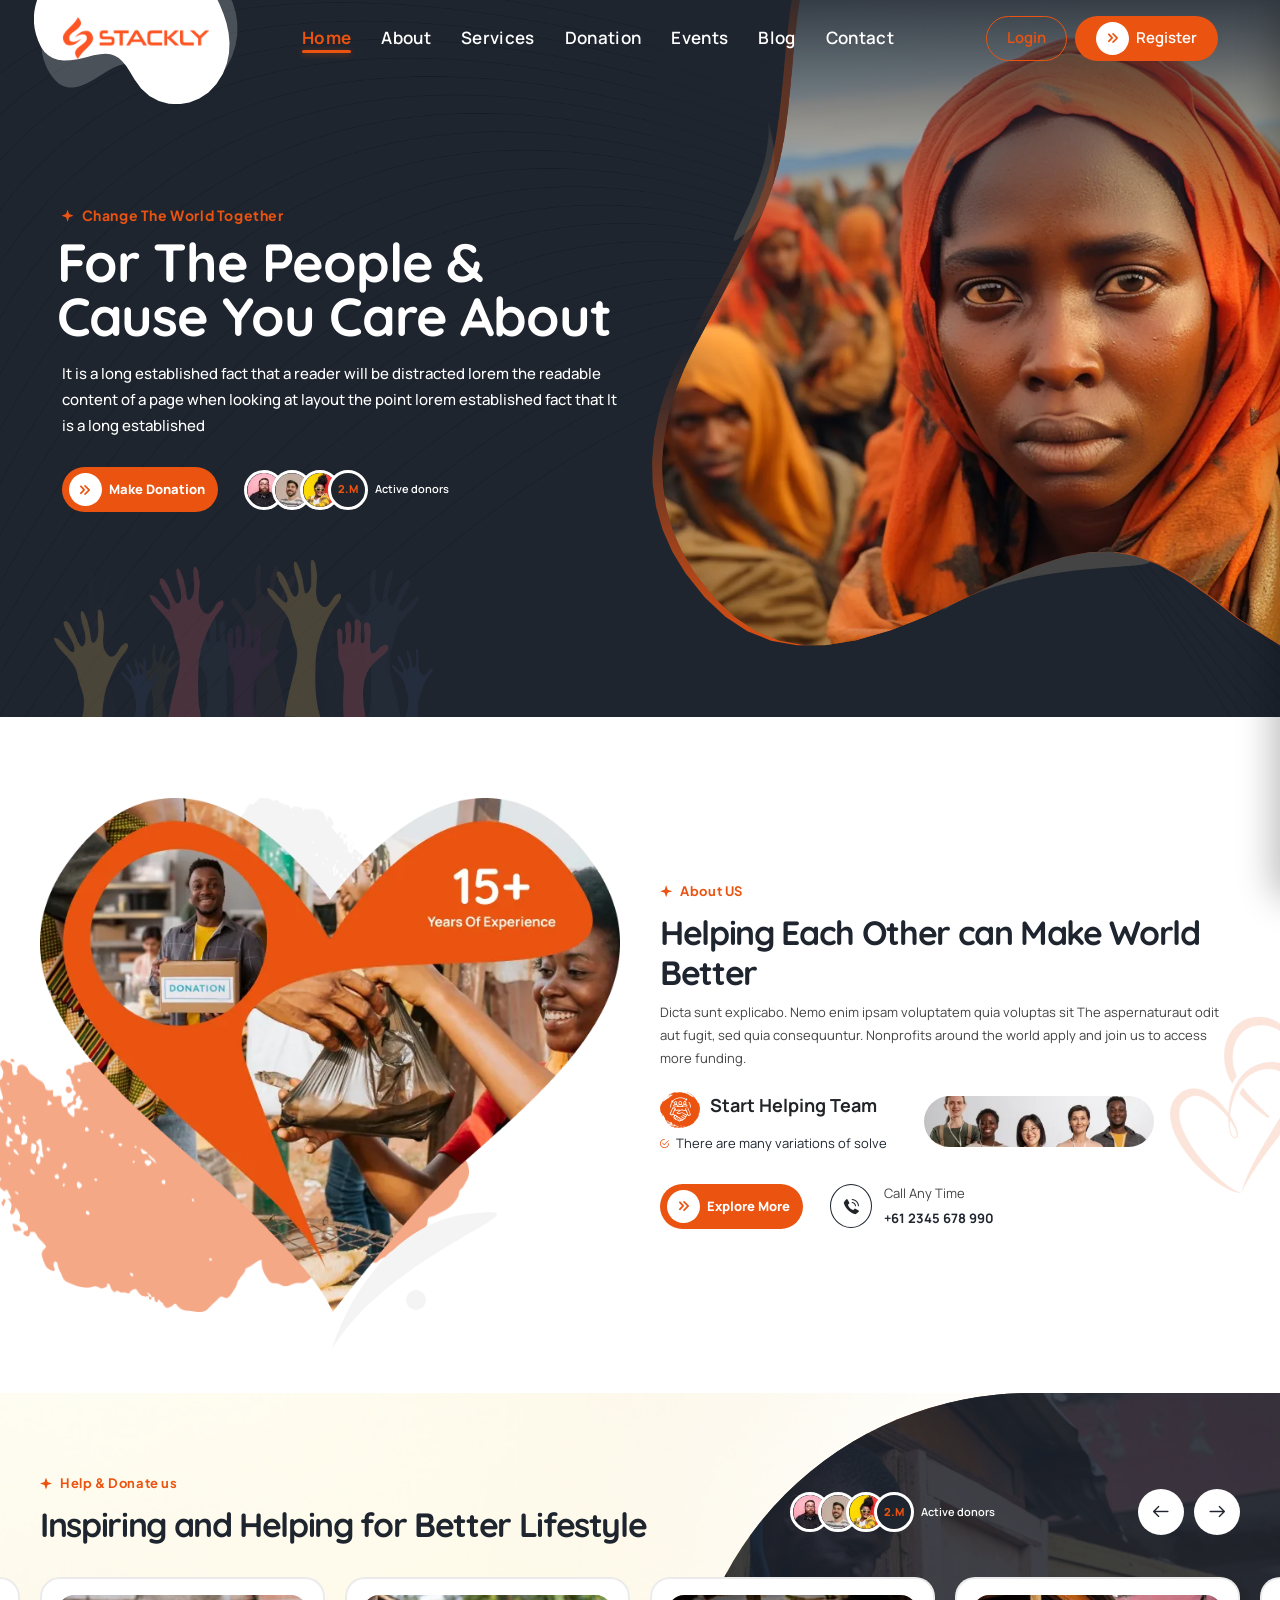
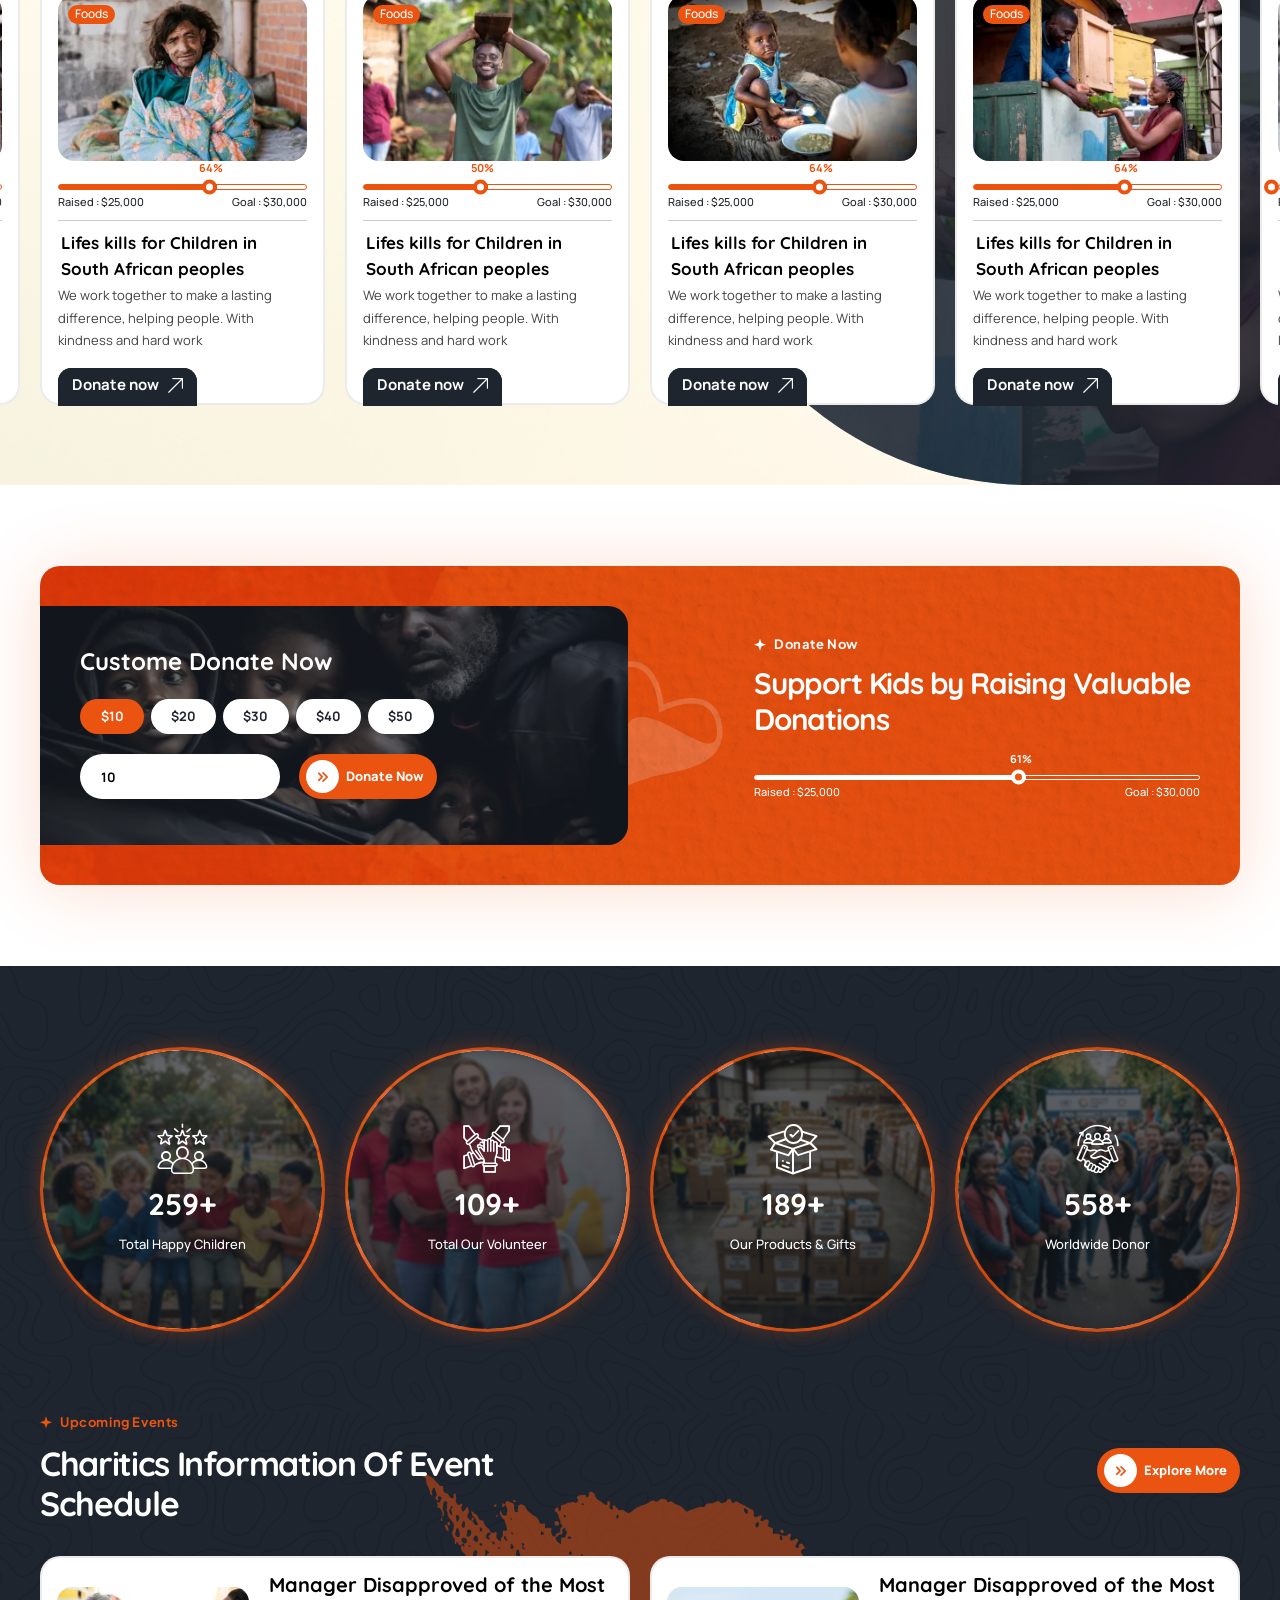
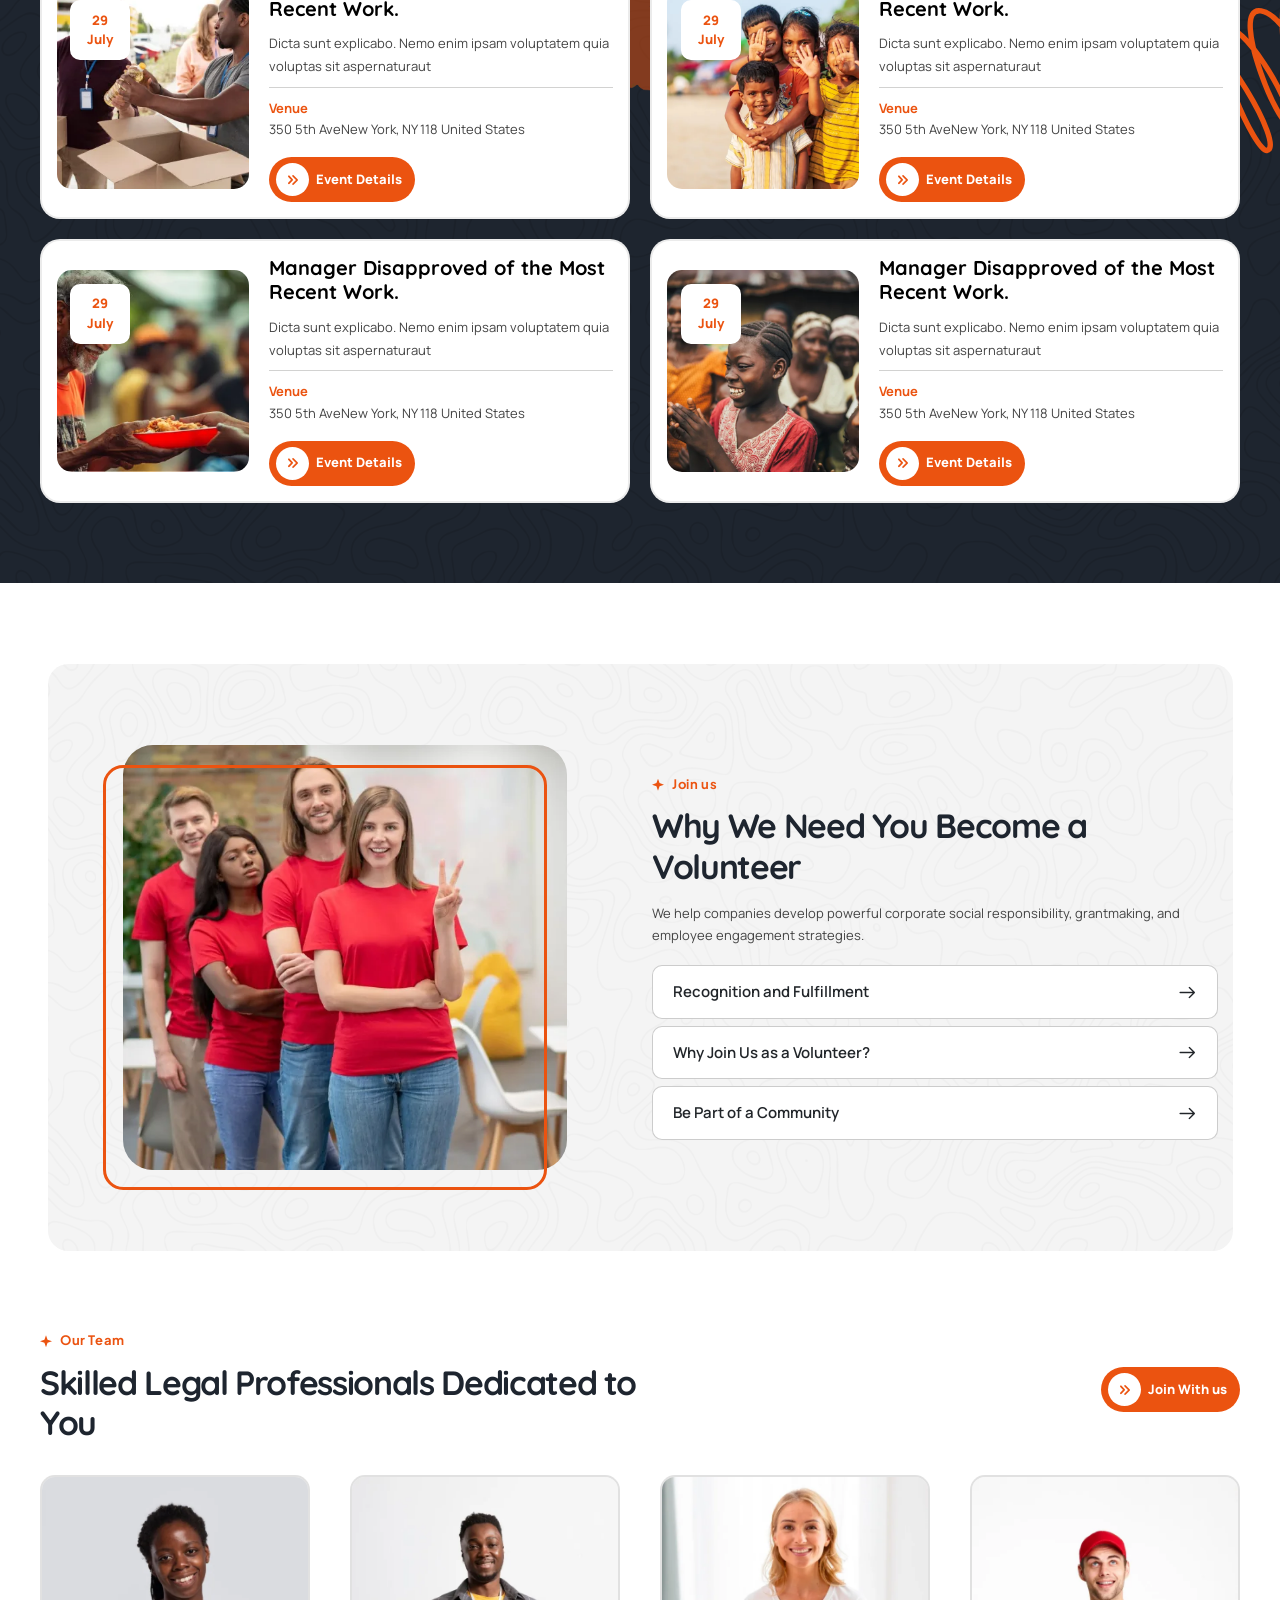
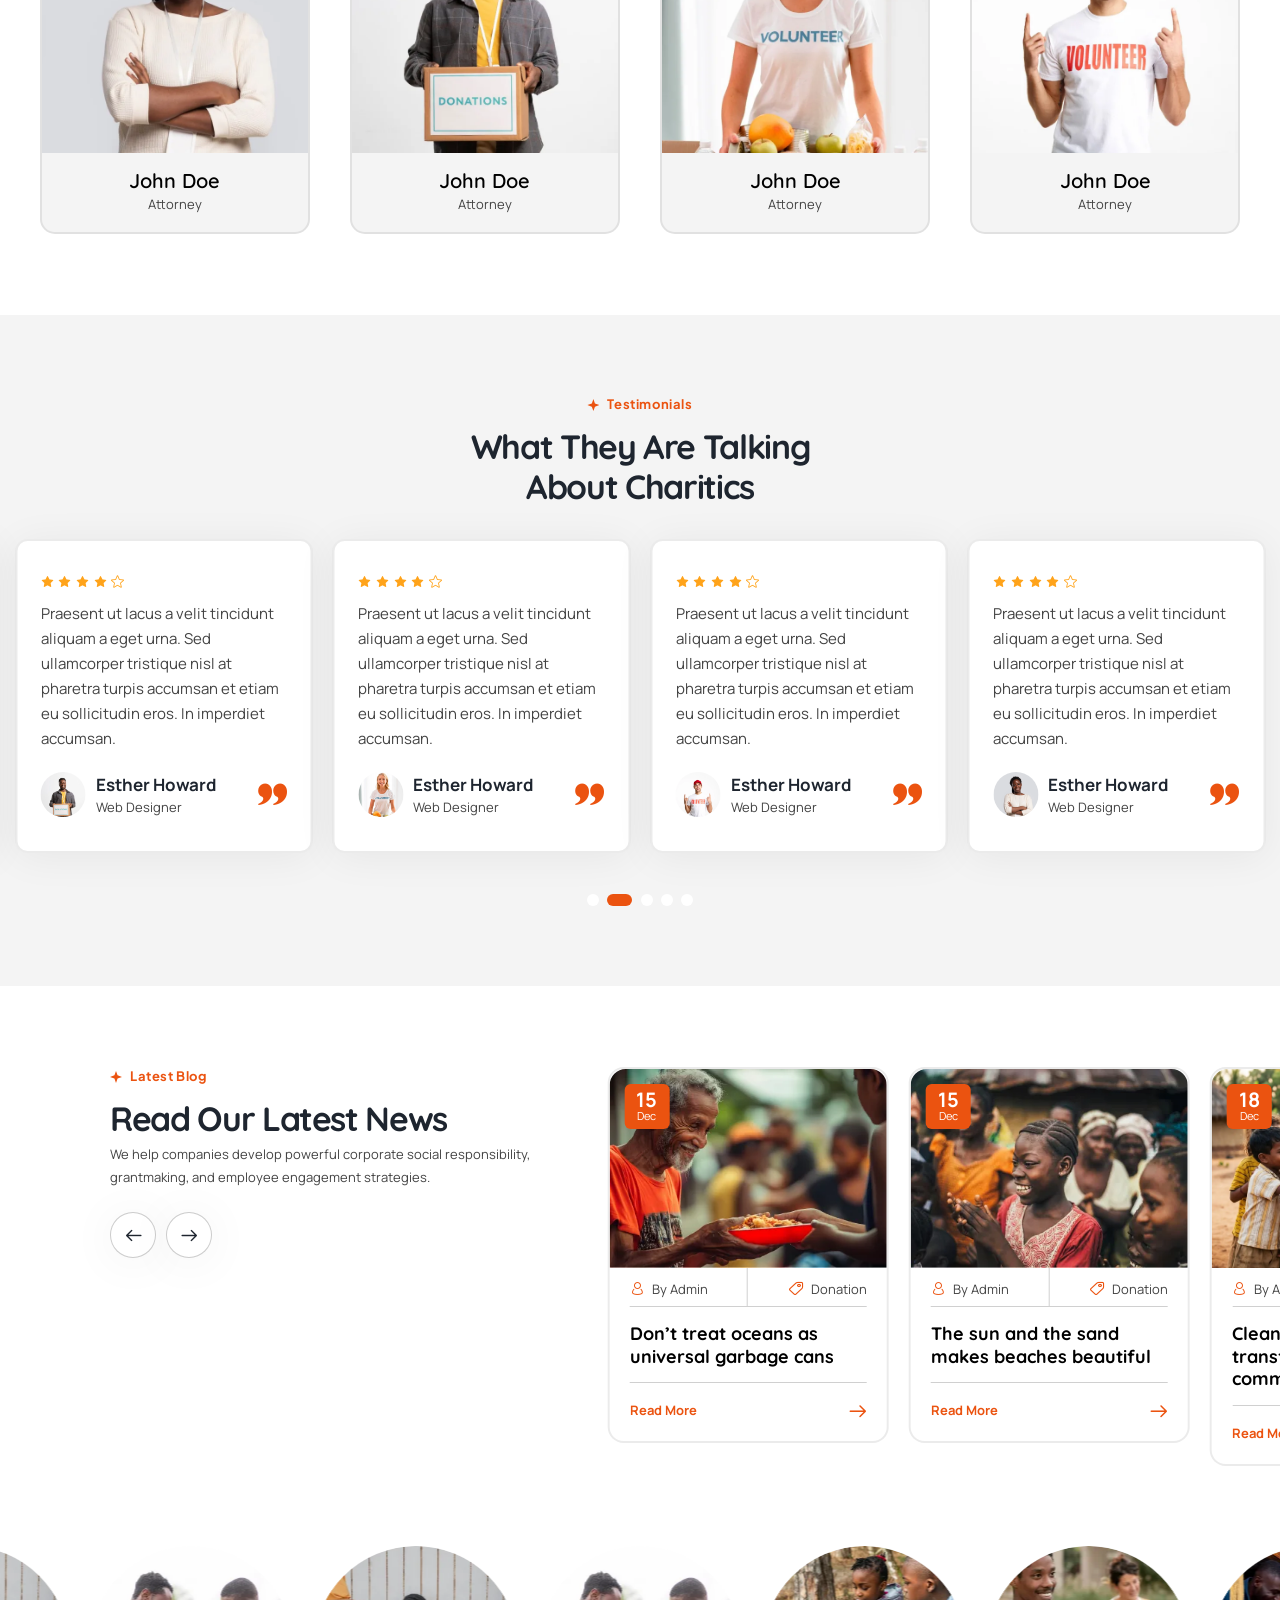
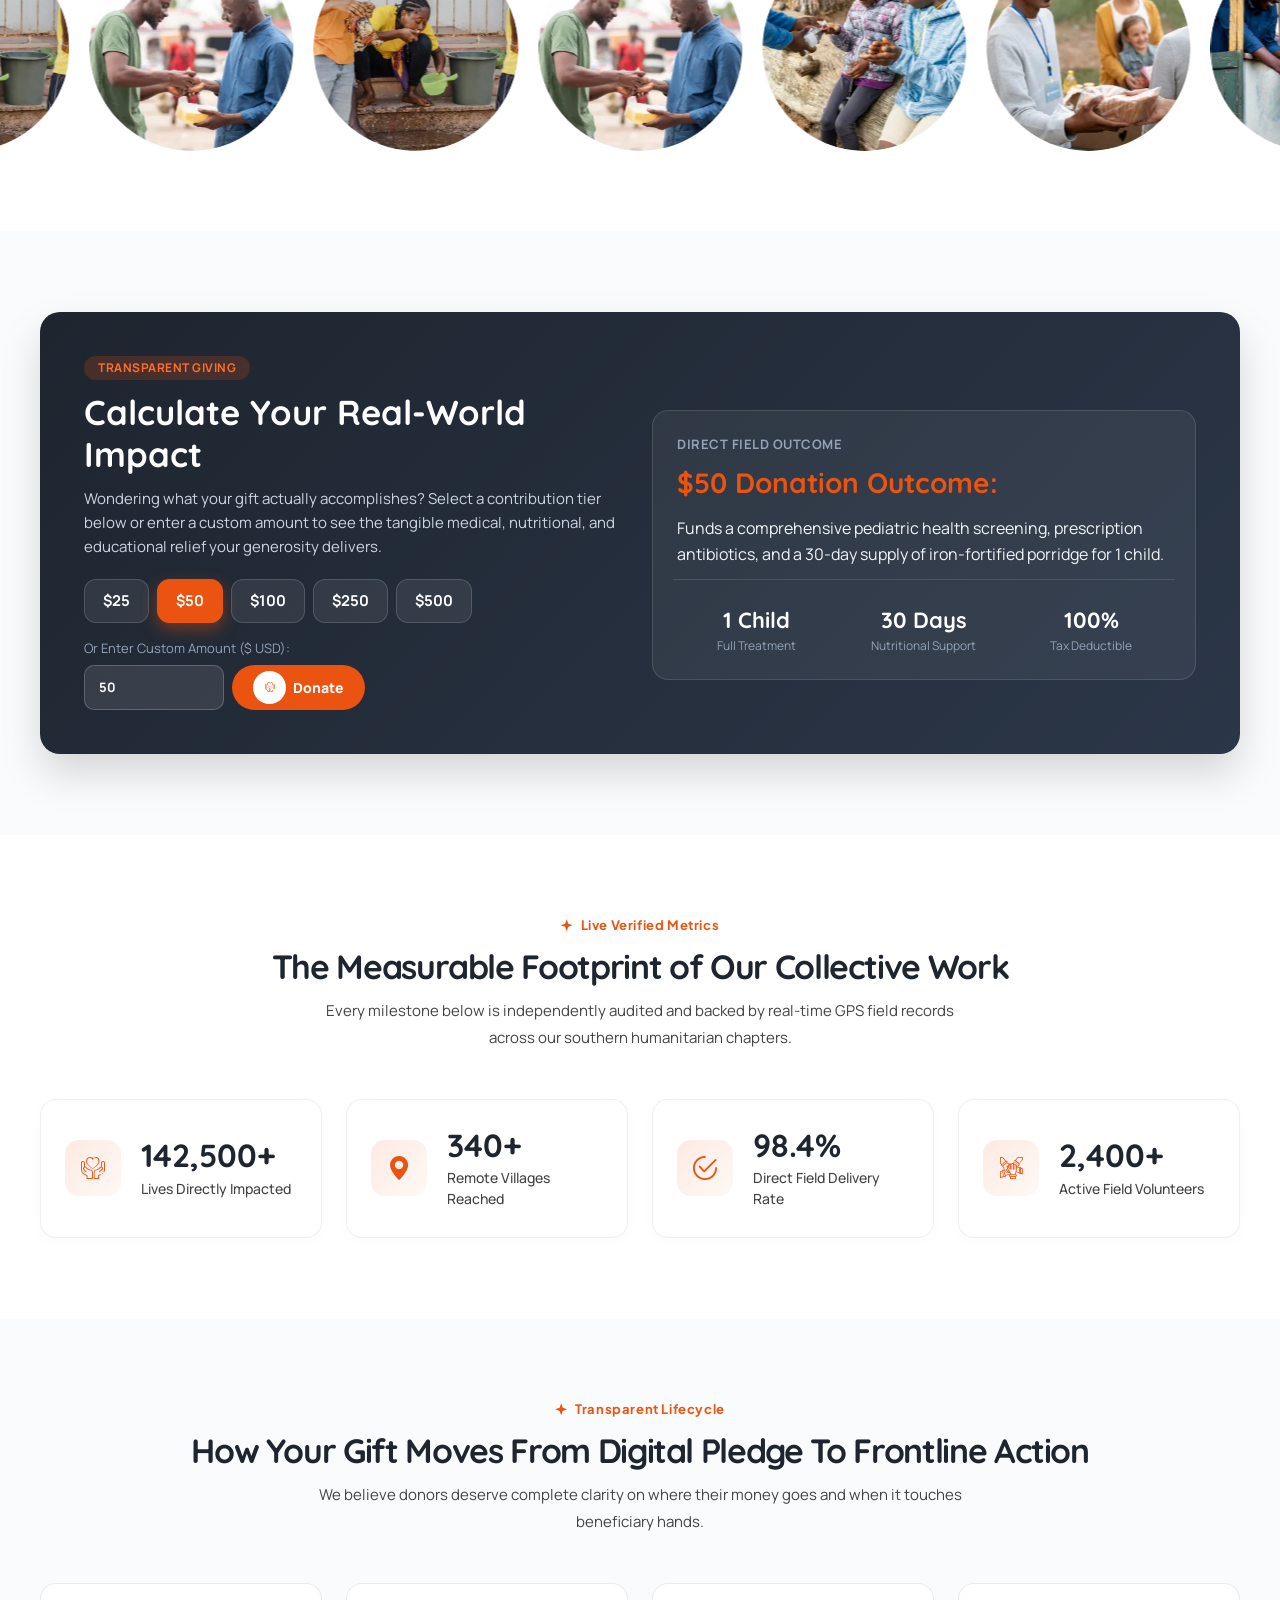
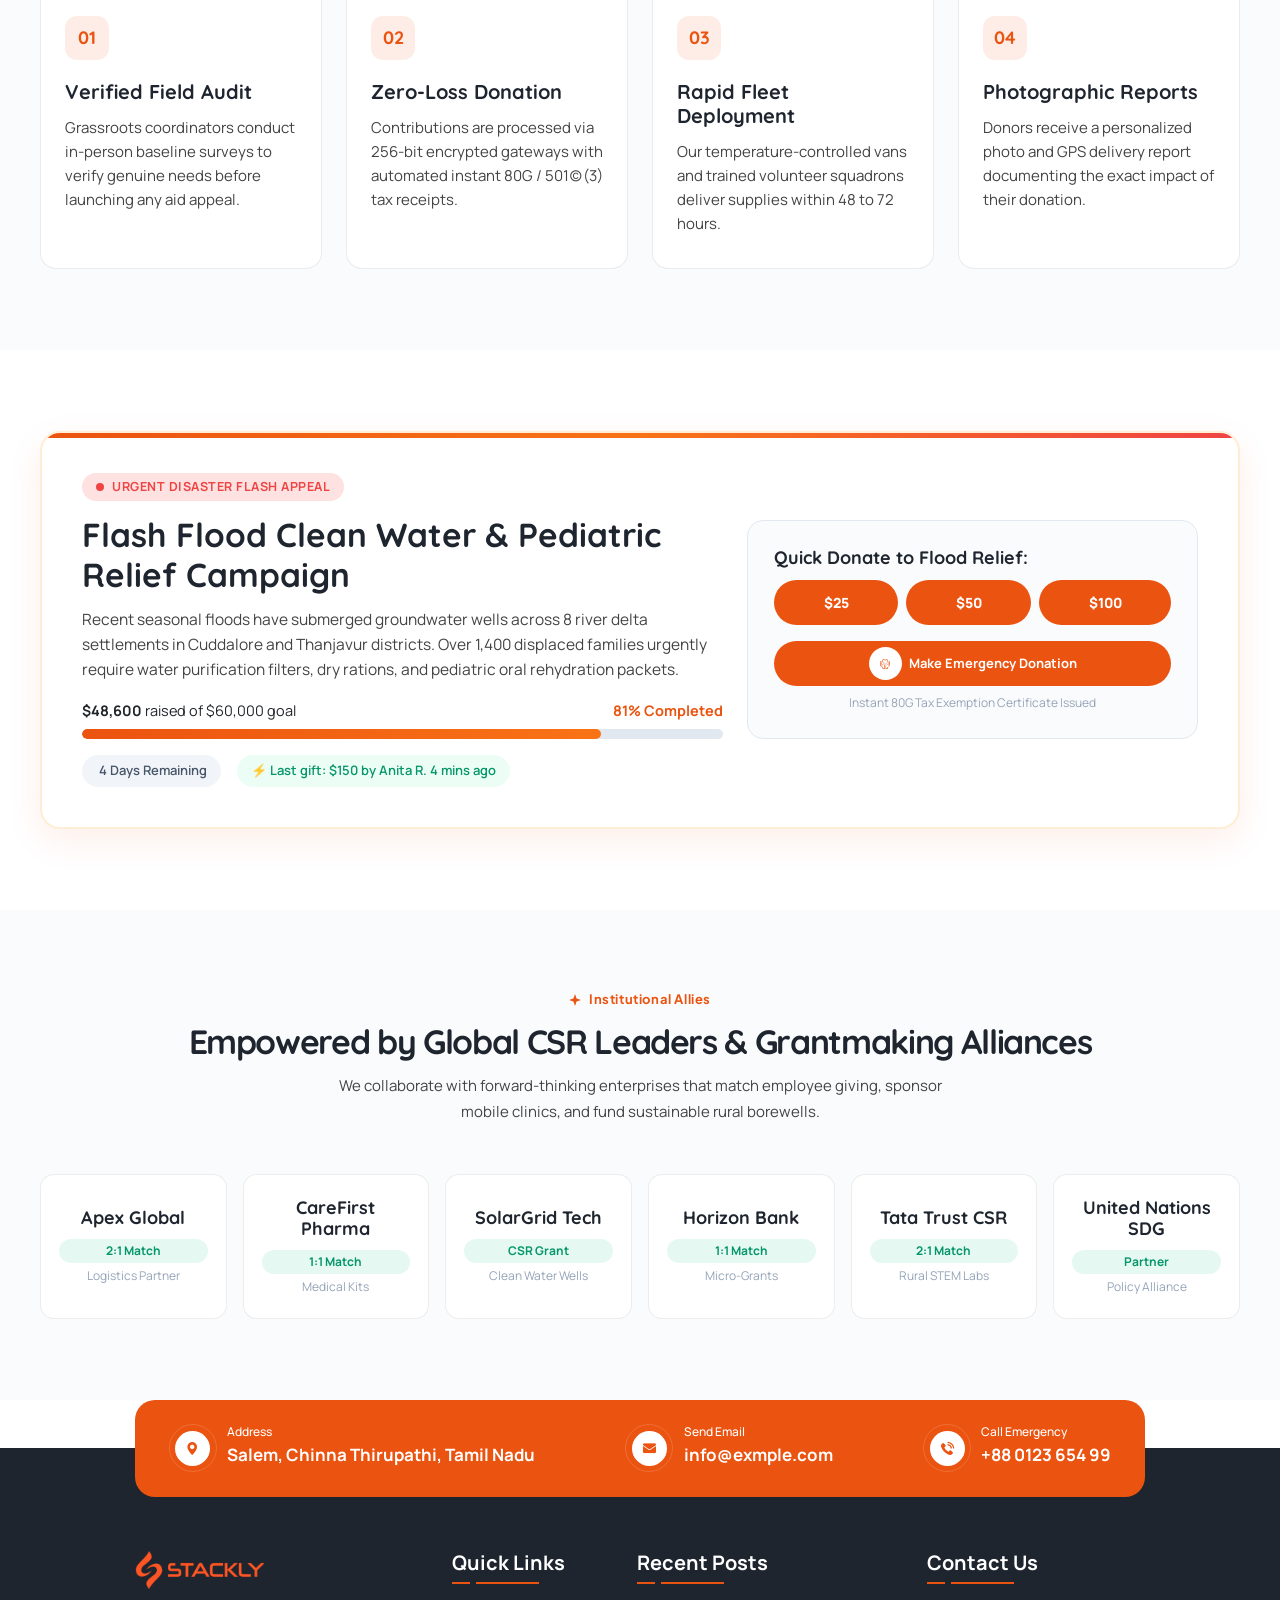
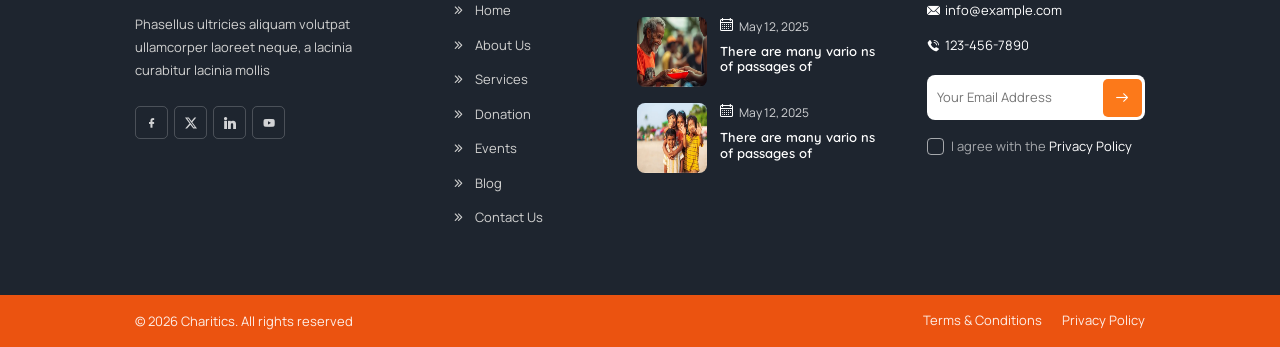
==== commit dddb8916: "Update Twitter icon to modern X icon in footer and sidebar" ====
--- a/index.html
+++ b/index.html
@@ -51,7 +51,7 @@
 
             <div class="ul-sidebar-footer-social">
                 <a href="404.html"><i class="flaticon-facebook"></i></a>
-                <a href="404.html"><i class="flaticon-twitter"></i></a>
+                <a href="404.html" aria-label="X (Twitter)"><svg xmlns="http://www.w3.org/2000/svg" width="14" height="14" fill="currentColor" viewBox="0 0 16 16"><path d="M12.6.75h2.454l-5.36 6.142L16 15.25h-4.937l-3.867-5.07-4.425 5.07H.316l5.733-6.57L0 .75h5.063l3.495 4.633L12.601.75Zm-.86 13.028h1.36L4.323 2.145H2.865z"/></svg></a>
                 <a href="404.html"><i class="flaticon-instagram"></i></a>
                 <a href="404.html"><i class="flaticon-youtube"></i></a>
             </div>
@@ -1591,7 +1591,7 @@
                         <p class="ul-footer-about-txt">Phasellus ultricies aliquam volutpat ullamcorper laoreet neque, a lacinia curabitur lacinia mollis</p>
                         <div class="ul-footer-socials">
                             <a href="404.html"><i class="flaticon-facebook"></i></a>
-                            <a href="404.html"><i class="flaticon-twitter"></i></a>
+                            <a href="404.html" aria-label="X (Twitter)"><svg xmlns="http://www.w3.org/2000/svg" width="13" height="13" fill="currentColor" viewBox="0 0 16 16"><path d="M12.6.75h2.454l-5.36 6.142L16 15.25h-4.937l-3.867-5.07-4.425 5.07H.316l5.733-6.57L0 .75h5.063l3.495 4.633L12.601.75Zm-.86 13.028h1.36L4.323 2.145H2.865z"/></svg></a>
                             <a href="404.html"><i class="flaticon-linkedin-big-logo"></i></a>
                             <a href="404.html"><i class="flaticon-youtube"></i></a>
                         </div>
